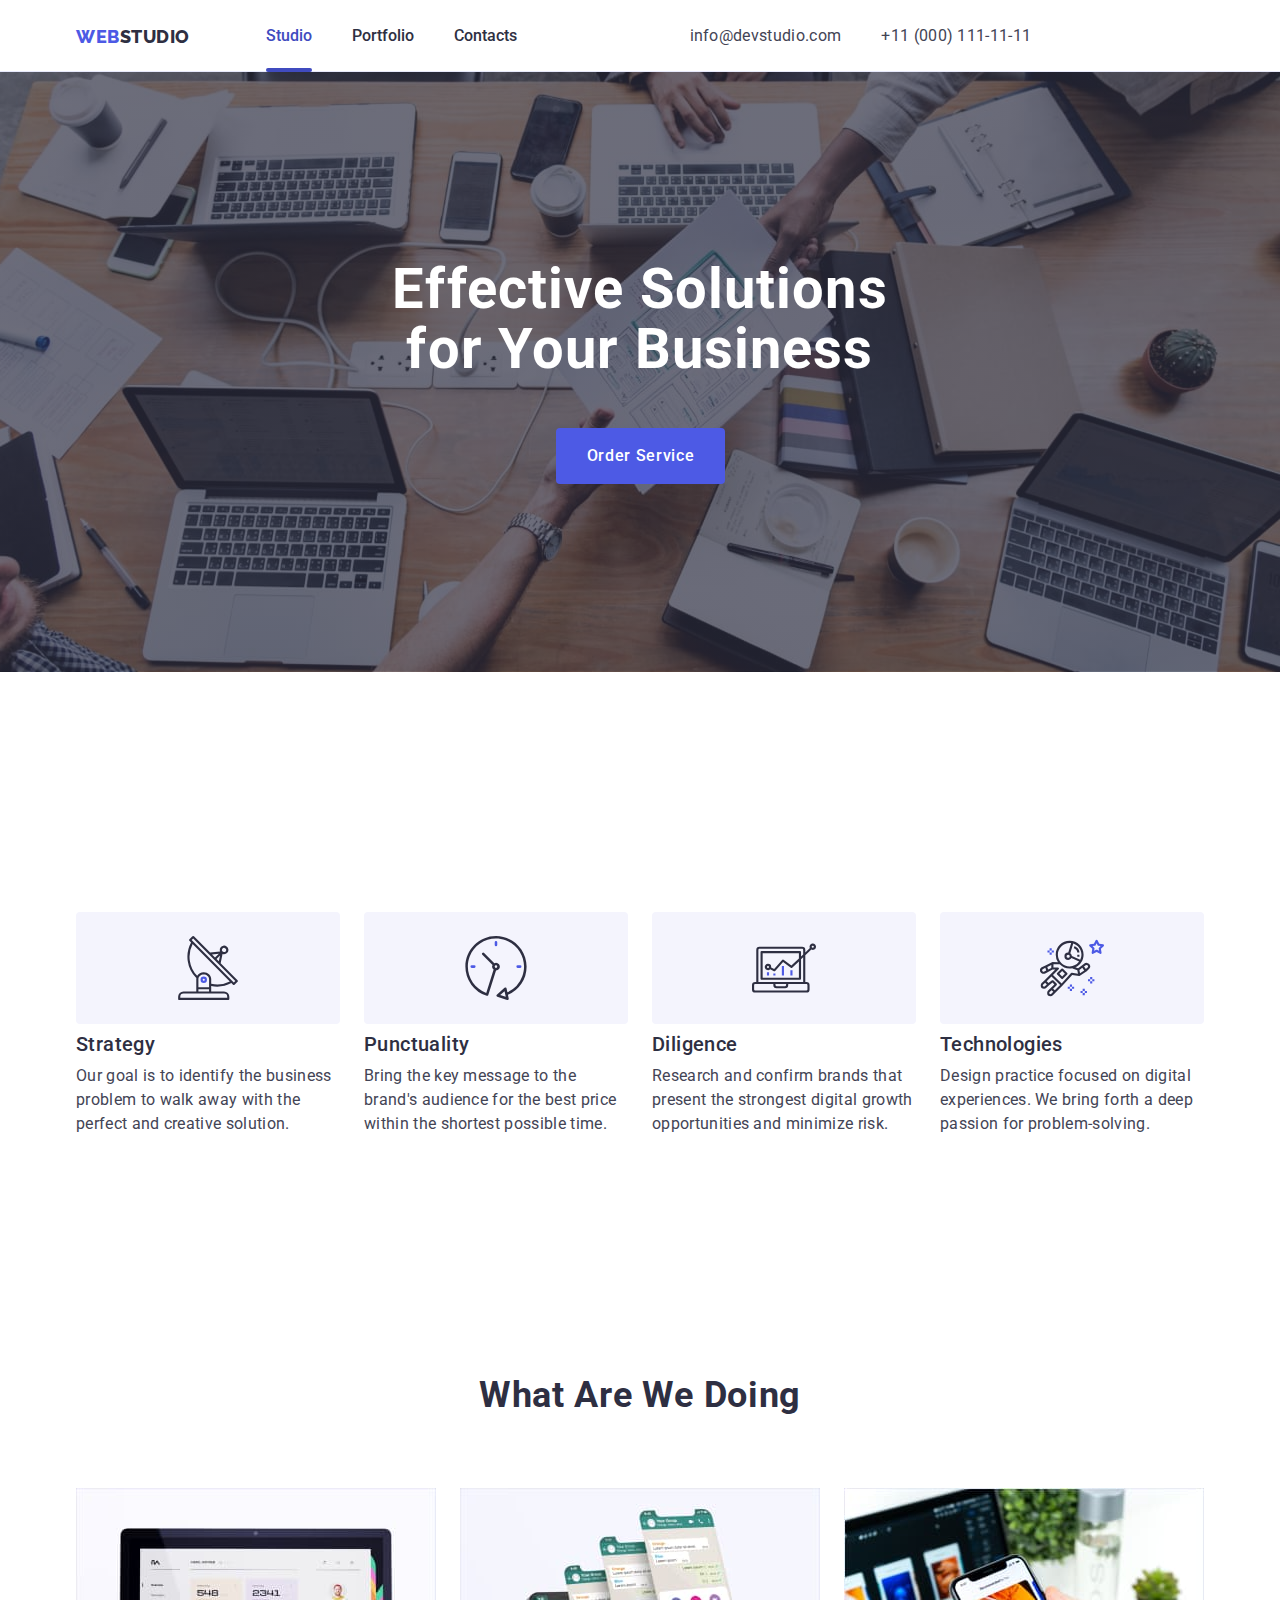
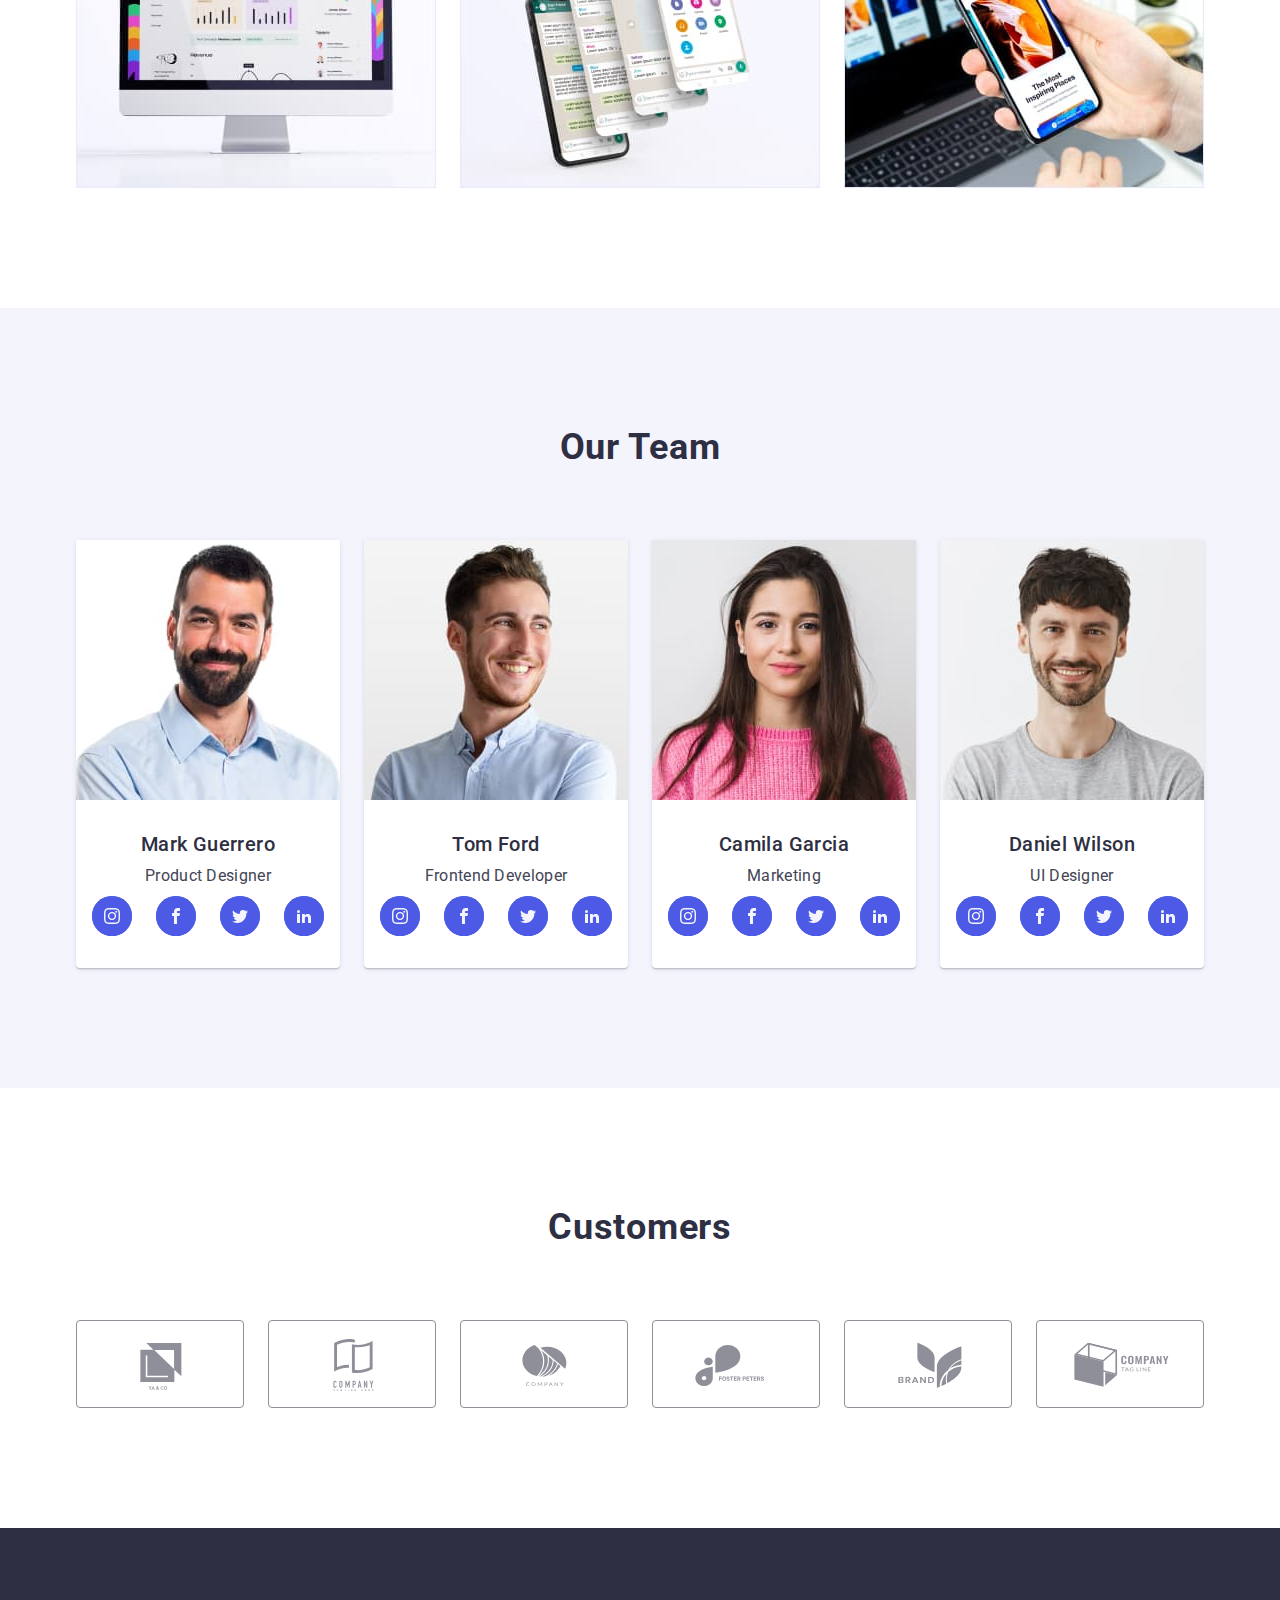
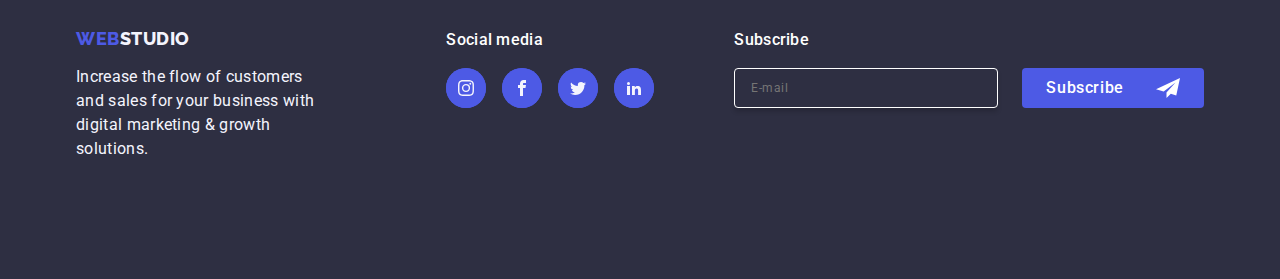
==== index.html @ e543787b "Initial commit" ====
<!DOCTYPE html>
<html lang="en">
<head>
    <meta charset="UTF-8">
    <meta name="viewport" content="width=device-width, initial-scale=1.0">
    <title>Studio</title>
    <link rel="stylesheet" href="https://cdn.jsdelivr.net/npm/modern-normalize@2.0.0/modern-normalize.min.css">
    <link href="./css/styles.css" rel="stylesheet"/>
    <link rel="preconnect" href="https://fonts.googleapis.com">
    <link rel="preconnect" href="https://fonts.gstatic.com" crossorigin>
    <link href="https://fonts.googleapis.com/css2?family=Raleway:wght@800&family=Roboto:wght@400;500;700;900&display=swap"
        rel="stylesheet">

</head>

<body>
    <header class="top-line">
        <div class="top-line-container container">
        <nav class="navigation">
            
            <a href="./index.html" class="logo link">Web<span class="studio">Studio</span></a>

            <ul class="list list-navigation">
                <li>
                    <a href="./index.html" class="list-studio link">Studio</a>
                </li>

                <li>
                    <a href="./portfolio.html" class="link-dark">Portfolio</a>
                </li>

                <li>
                    <a href="" class="link-dark">Contacts</a>
                </li>
            </ul>
        </nav>
        <address class="address">
            <ul class="list address-list">
                <li>
                    <a href="mailto:info@devstudio.com" class="contacts link-dark">info@devstudio.com</a>
                </li>

                <li>
                    <a href="tel:+110001111111" class="contacts link-dark">+11 (000) 111-11-11</a>
                </li>
            </ul>
        </address>
        </div>
    </header>













    <main>
        <section class="first-section">
        <div class="container">
            <h1 class="heading">Effective Solutions
                for Your Business</h1>
                    <button class="order-service"
                    type="button" data-modal-open>Order Service
                    </button>
        </div>
        </section>






        


        <section class="second-section">
            <div class="container">
            <h2 class="visually-hidden">About us</h2>
            <ul class="about-us-list list">
                <li class="about-us-list-item">
                    <div class="about-us-div">
                        <svg class="about-us-svg" width="64" height="64">
                            <use href="./images/icons.svg#icon-antenna"></use>
                        </svg>
                    </div>
                    <h3 class="second-section-headings">Strategy</h3>
                    <p class="list-paragraph"> Our goal is to identify the business
                    problem to walk away with the perfect and creative solution.</p>
                </li>
                <li class="about-us-list-item">
                    <div class="about-us-div">
                        <svg class="about-us-svg" width="64" height="64">
                            <use href="./images/icons.svg#icon-clock"></use>
                        </svg>
                    </div>
                    <h3 class="second-section-headings">Punctuality</h3>
                    <p class="list-paragraph">Bring the key message to the brand's audience for the best price within the shortest possible time.</p>
                </li>
                <li class="about-us-list-item">
                    <div class="about-us-div">
                        <svg class="about-us-svg" width="64" height="64">
                            <use href="./images/icons.svg#icon-diagram"></use>
                        </svg>
                    </div>
                    <h3 class="second-section-headings">Diligence</h3>
                    <p class="list-paragraph">Research and confirm brands that present the strongest digital growth opportunities and minimize risk.
                    </p>
                </li>
                <li class="about-us-list-item">
                    <div class="about-us-div">
                        <svg class="about-us-svg" width="64" height="64">
                            <use href="./images/icons.svg#icon-astronaut"></use>
                        </svg>
                    </div>
                    <h3 class="second-section-headings">Technologies</h3>
                    <p class="list-paragraph">Design practice focused on digital experiences. We bring forth a deep passion for problem-solving.</p>
                </li>
                
            </ul>
            </div>
        </section>
                











        <section class="third-section">
            <div class="container">
            <h2 class="what-are-we-doing">What are we doing</h2>
                <ul class="images-list list">
                    <li class="third-section-images"><img src="./images/img.1.jpg" alt="komputer" width="360" height="300"></li>
                    <li class="third-section-images"><img src="./images/img.2.jpg" alt="telefon" width="360" height="300"></li>
                    <li class="third-section-images"><img src="./images/img.3.jpg" alt="laptop i telefon" width="360" height="300"></li>
                </ul>
            </div>
        </section>

















        <section class="fourth-section">
            <div class="container">
            <h2 class="fourth-section-heading">Our Team</h2>
                <ul class="fourth-section-list list">
                    <li class="fourth-section-list-item">
                        <img src="./images/markguerrero.1.jpg" width="264" height="260" alt="Man with dark hair and beard">
                                <div class="person">
                                <h3 class="fourth-section-headings">Mark Guerrero</h3>
                                <p class="fourth-section-paragraph">Product Designer</p>
                                <ul class="social-media-list list">
                                    <li class="social-media-list-item">
                                        <a class="social-media-link link" href="">
                                            <svg class="social-media-icon" width="16" height="16">
                                                <use href="./images/icons.svg#icon-instagram"></use>
                                            </svg>
                                        </a>
                                    </li>
                                    <li class="social-media-list-item">
                                        <a class="social-media-link link" href="">
                                            <svg class="social-media-icon" width="16" height="16">
                                                <use href="./images/icons.svg#icon-facebook"></use>
                                            </svg>
                                        </a>
                                    </li>
                                    <li class="social-media-list-item">
                                        <a class="social-media-link link" href="">
                                            <svg class="social-media-icon" width="16" height="16">
                                                <use href="./images/icons.svg#icon-twitter"></use>
                                            </svg>
                                        </a>
                                    </li>
                                    <li class="social-media-list-item">
                                        <a class="social-media-link link" href="">
                                            <svg class="social-media-icon" width="16" height="16">
                                                <use href="./images/icons.svg#icon-linkedin2"></use>
                                            </svg>
                                        </a>
                                    </li>
                                </ul>
                                </div>
                    </li>
                    <li class="fourth-section-list-item">
                        <img src="./images/tomford.2.jpg" width="264" height="260" alt="Smiled man with brown hair">
                                <div class="person">
                                <h3 class="fourth-section-headings">Tom Ford</h3>
                                <p class="fourth-section-paragraph">Frontend Developer</p>
                                <ul class="social-media-list list">
                                    <li class="social-media-list-item">
                                        <a class="social-media-link link" href="">
                                            <svg class="social-media-icon" width="16" height="16">
                                                <use href="./images/icons.svg#icon-instagram"></use>
                                            </svg>
                                        </a>
                                    </li>
                                    <li class="social-media-list-item">
                                        <a class="social-media-link link" href="">
                                            <svg class="social-media-icon" width="16" height="16">
                                                <use href="./images/icons.svg#icon-facebook"></use>
                                            </svg>
                                        </a>
                                    </li>
                                    <li class="social-media-list-item">
                                        <a class="social-media-link link" href="">
                                            <svg class="social-media-icon" width="16" height="16">
                                                <use href="./images/icons.svg#icon-twitter"></use>
                                            </svg>
                                        </a>
                                    </li>
                                    <li class="social-media-list-item">
                                        <a class="social-media-link link" href="">
                                            <svg class="social-media-icon" width="16" height="16">
                                                <use href="./images/icons.svg#icon-linkedin2"></use>
                                            </svg>
                                        </a>
                                    </li>
                                </ul>
                            </div>
                    </li>
                        
                    <li class="fourth-section-list-item">
                        <img src="./images/camilagarcia.3.jpg" width="264" height="260" alt="Woman with long dark hair">
                                <div class="person">
                                <h3 class="fourth-section-headings">Camila Garcia</h3>
                                <p class="fourth-section-paragraph">Marketing</p>
                                <ul class="social-media-list list">
                                    <li class="social-media-list-item">
                                        <a class="social-media-link link" href="">
                                            <svg class="social-media-icon" width="16" height="16">
                                                <use href="./images/icons.svg#icon-instagram"></use>
                                            </svg>
                                        </a>
                                    </li>
                                    <li class="social-media-list-item">
                                        <a class="social-media-link link" href="">
                                            <svg class="social-media-icon" width="16" height="16">
                                                <use href="./images/icons.svg#icon-facebook"></use>
                                            </svg>
                                        </a>
                                    </li>
                                    <li class="social-media-list-item">
                                        <a class="social-media-link link" href="">
                                            <svg class="social-media-icon" width="16" height="16">
                                                <use href="./images/icons.svg#icon-twitter"></use>
                                            </svg>
                                        </a>
                                    </li>
                                    <li class="social-media-list-item">
                                        <a class="social-media-link link" href="">
                                            <svg class="social-media-icon" width="16" height="16">
                                                <use href="./images/icons.svg#icon-linkedin2"></use>
                                            </svg>
                                        </a>
                                    </li>
                                </ul>
                            </div>
                    </li>
                        
                    <li class="fourth-section-list-item">
                        <img src="./images/danielwilson.4.jpg" width="264" height="260" alt="Man with brown hair and beard">
                                <div class="person">
                                <h3 class="fourth-section-headings">Daniel Wilson</h3>
                                <p class="fourth-section-paragraph">UI Designer</p>
                                <ul class="social-media-list list">
                                    <li class="social-media-list-item">
                                        <a class="social-media-link link" href="">
                                            <svg class="social-media-icon" width="16" height="16">
                                                <use href="./images/icons.svg#icon-instagram"></use>
                                            </svg>
                                        </a>
                                    </li>
                                    <li class="social-media-list-item">
                                        <a class="social-media-link link" href="">
                                            <svg class="social-media-icon" width="16" height="16">
                                                <use href="./images/icons.svg#icon-facebook"></use>
                                            </svg>
                                        </a>
                                    </li>
                                    <li class="social-media-list-item">
                                        <a class="social-media-link link" href="">
                                            <svg class="social-media-icon" width="16" height="16">
                                                <use href="./images/icons.svg#icon-twitter"></use>
                                            </svg>
                                        </a>
                                    </li>
                                    <li class="social-media-list-item">
                                        <a class="social-media-link link" href="">
                                            <svg class="social-media-icon" width="16" height="16">
                                                <use href="./images/icons.svg#icon-linkedin2"></use>
                                            </svg>
                                        </a>
                                    </li>
                                </ul>
                                </div>
                    </li>
                </ul>
                </div>
        </section>







        <section class="fifth-section">
            <div class="container">
                <h2 class="fifth-section-heading">Customers</h2>
                <ul class="list fifth-section-list">
                    <li class="fifth-section-list-item">
                        <a class="fifth-section-link" href="">
                            <svg class="customer" width="104" height="56">
                                <use href="./images/icons.svg#icon-Logo-1"></use>
                            </svg>
                        </a>
                    </li>
                    <li class="fifth-section-list-item">
                        <a class="fifth-section-link" href="">
                            <svg class="customer" width="104" height="56">
                                <use href="./images/icons.svg#icon-Logo-2"></use>
                            </svg>
                        </a>
                    </li><li class="fifth-section-list-item">
                        <a class="fifth-section-link" href="">
                            <svg class="customer" width="104" height="56">
                                <use href="./images/icons.svg#icon-Logo-3"></use>
                            </svg>
                        </a>
                    </li><li class="fifth-section-list-item">
                        <a class="fifth-section-link" href="">
                            <svg class="customer" width="104" height="56">
                                <use href="./images/icons.svg#icon-Logo-6"></use>
                            </svg>
                        </a>
                    </li><li class="fifth-section-list-item">
                        <a class="fifth-section-link" href="">
                            <svg class="customer" width="104" height="56">
                                <use href="./images/icons.svg#icon-Logo-5"></use>
                            </svg>
                        </a>
                    </li><li class="fifth-section-list-item">
                        <a class="fifth-section-link" href="">
                            <svg class="customer" width="104" height="56">
                                <use href="./images/icons.svg#icon-Logo-61"></use>
                            </svg>
                        </a>
                    </li>
                </ul>
            </div>
        </section>
    </main>




















    <footer class="footer">
        <div class="footer-container container">

            <div class="first-part-footer">
                <a href="./index.html" class="footer-logo logo link">Web<span class="studio">Studio</span></a>
                <p class="first-part-footer-paragraph">Increase the flow of customers and sales for your business with digital marketing & growth solutions.</p> <br/>
            </div>

            <div class="second-part-footer">
                <p class="second-part-footer-paragraph">Social media</p>
                <ul class="list footer-social-media-list">
                    <li class="footer-social-media-list-item">
                        <a class="footer-social-media" href="">
                            <svg class="social-media-icon" width="24" height="24">
                                <use href="./images/icons.svg#icon-instagram"></use>
                            </svg>
                        </a>
                    </li>
                    <li class="footer-social-media-list-item">
                        <a class="footer-social-media" href="">
                            <svg class="social-media-icon" width="24" height="24">
                                <use href="./images/icons.svg#icon-facebook"></use>
                            </svg>
                        </a>
                    </li>
                    <li class="footer-social-media-list-item">
                        <a class="footer-social-media" href="">
                            <svg class="social-media-icon" width="24" height="24">
                                <use href="./images/icons.svg#icon-twitter"></use>
                            </svg>
                        </a>
                    </li>
                    <li class="footer-social-media-list-item">
                        <a class="footer-social-media" href="">
                            <svg class="social-media-icon" width="24" height="24">
                                <use href="./images/icons.svg#icon-linkedin2"></use>
                            </svg>
                        </a>
                    </li>
                </ul>
            </div>



            <div class="form-container">
                <p class="subscribe-paragraph">Subscribe</p>
                <form class="newsletter-form">
                    <label for="newsletter" class="newsletter-label">
                        <input type="email" name="newsletter" placeholder="E-mail" id="newsletter" class="newsletter-input" required>
                    </label>
                    <button type="submit" class="newsletter-button">
                        Subscribe
                        <svg class="newsletter-svg" width="24" height="24">
                            <use href="./images/icons.svg#icon-fly">
                            </use>
                        </svg>
                    </button>
                </form>
            </div>
                

        </div>
    </footer>

    <div class="backdrop is-hidden" data-modal>
        <div class="modal">
            <button class="close-btn" type="button" data-modal-close>
                <svg class="close-svg" width="8" height="8">
                    <use href="./images/icons.svg#icon-close-black-18dp-2-1-2"></use>
                </svg>
            </button>

                <p class="modal-heading">Leave your contacts and we will call you back</p>
                <form class="modal-form">
                    <div class="form">
                        <label class="label" for="user-name">
                        Name
                        </label>
                            <div class="input-container">
                                <input type="text" id="user-name" name="user-name" class="modal-input" required>
                                <svg width="18" height="24" class="modal-svg">
                                    <use href="./images/icons.svg#icon-person"></use>
                                </svg>
                            
                            </div>
                    
                    </div>
                    <div class="form">
                        <label class="label" for="phone">
                        Phone
                        </label>
                            <div class="input-container">
                                <input type="tel" name="phone" class="modal-input" id="phone" required>
                                <svg width="18" height="24" class="modal-svg">
                                    <use href="./images/icons.svg#icon-phone"></use>
                                </svg>
                                
                            </div>
                        
                    </div>
                    <div class="form">
                        <label class="label" for="email"> 
                            Email
                        </label>
                            <div class="input-container">
                                <input type="email" name="email" class="modal-input" id="email" required>
                                <svg width="18" height="24" class="modal-svg">
                                    <use href="./images/icons.svg#icon-email"></use>
                                </svg>
                                
                            </div>
                        
                </div>
                <div class="form-text-area">
                        <label class="label" for="user-comment">
                        Comment
                        </label>
                            <textarea class="textarea" name="user-comment" id="user-comment" placeholder="Text input" required></textarea>
                    
                </div>

                <div class="privacy-policy">
                    <input class="box-policy visually-hidden" type="checkbox" name="user-privacy" id="user-privacy" value="true" required>
                    <label class="privacy-label" for="user-privacy">
                            
                            <span class="box-svg">
                            <svg width="10" height="8" class="box_svg">
                                <use href="./images/icons.svg#icon-vector-23"></use>
                            </svg>
                            </span>
                            I accept the terms and conditions of the
                            <a href="" class="privacy-link">Privacy Policy</a>
                            </label>
                    </div>
                        <button type="submit" class="modal-button">Send</button>

                </form>
            </div>
        </div>


        <script src="./js/modal.js"></script>
    </body>

</html>
---- css/styles.css ----
* {
    box-sizing: border-box;
    margin: 0;
    padding: 0;
}
:root {
    --IRIS: #4D5AE5;
    --OCEAN: #404BBF;
    --NAVY-BLUE: #2E2F42;
    --GREEN: #31D0AA;
    --SLATE: #434455;
    --LIGHT-SLATE: #8E8F99;
    --CORNFLOWER: #E7E9FC;
    --CLOUD: #F4F4FD;
    --NAVY-BLUE-MODAL: #2E2F4266;
    --GREY: #2E2F42;
    --WHITE: #FFFFFF;
    --DAIRY: #FCFCFC;
}
body {
    font-family: "Roboto", sans-serif;
    font-weight: 500;
    background-color: var(--WHITE);
    color: var(--SLATE);
}
img {
    display: block;
}
.list {
    list-style: none;
}










.top-line {
    border-bottom: 1px solid var(--CORNFLOWER);
    height: 72px;
    box-shadow: 0px 1px 6px 0px rgba(46, 47, 66, 0.08), 0px 1px 1px 0px rgba(46, 47, 66, 0.16), 0px 2px 1px 0px rgba(46, 47, 66, 0.08);
}
.top-line-container {
    display: flex;
}
.container {
    width: 1158px;
    margin: 0 auto;
    padding: 0 15px;
}
.navigation {
    display: inline-flex;
    align-items: center;
}

.list-navigation {
    display: flex;
    gap: 40px;
    margin-top: 24px;

}
.logo {
    font-family: "Raleway", sans-serif;
    font-size: 18px;
    font-weight: 800;
    line-height: 1.17;
    letter-spacing: 0.54px;
    text-decoration: none;
    color: var(--IRIS);
    text-transform: uppercase;
    margin-right: 76px;
    margin-top: 25.5px;
}
.address {
    display: flex;
    margin: 0 auto;

}
.link {
    text-decoration: none;
}
.link-dark {
    text-decoration: none;
    color: var(--NAVY-BLUE);
}
.studio {
    color: var(--NAVY-BLUE)
}






.list-navigation a {
    padding: 26px 0;
}
.list-studio {
    position: relative;
    color: var(--OCEAN);  
    transition: color 250ms cubic-bezier(0.4, 0, 0.2, 1);
} 

.list-studio::after {
    position: absolute; 
    content: '';     
    width: 100%;     
    border-radius: 2px;     
    height: 4px;     
    bottom: -1px;     
    left: 0;     
    background-color: var(--OCEAN);
}
.list .link:hover {
    color: var(--OCEAN);
}
.list .link:focus {
    color: var(--OCEAN);
}








.address-list {
    display: flex;
    gap: 40px; 
}
.contacts {
    color: var(--SLATE);
    transition: color 250ms cubic-bezier(0.4, 0, 0.2, 1);
}

.list {
    font-style: normal;
    color: var(--SLATE);
    list-style: none;
}
.address {
    font-style: normal;
    font-weight: 400;
    line-height: 1.5;
    letter-spacing: 0.32px;
    list-style: none;
    margin-top: 24px;
}










.first-section {
    max-width: 1440px;
    margin: 0 auto;
    padding-top: 188px;
    padding-bottom: 188px;
    background-image: linear-gradient( rgba(46, 47, 66, 0.70), rgba(46, 47, 66, 0.70)),  url('../images/hero-image.jpg');
    background-repeat: no-repeat;
    background-size: cover;
    background-position: center;
    align-items: center;
    justify-content: center;
    margin-bottom: 120px;
}
.first-section h1 {
    text-align: center;
    font-family: Roboto;
    font-size: 56px;
    font-style: normal;
    font-weight: 700;
    line-height: 1.07;
    letter-spacing: 1.12px;
    color: var(--WHITE);
    max-width: 496px;
    margin-left: 316px;
}


























.order-service {
    display: block;
    line-height: 1.5;
    letter-spacing: 0.04em;
    background-color: var(--IRIS);
    color: var(--WHITE);
    cursor: pointer;
    font-family: "Roboto", sans-serif;
    font-weight: 500;
    font-size: 16px;
    min-width: 169px;
    height: 56px;
    border: none;
    border-radius: 4px;
    margin-left: 480px;
    margin-top: 48px;
    transition: background-color 250ms cubic-bezier(0.4, 0, 0.2, 1);
}
.order-service:hover {
    background-color: var(--OCEAN);
}
.order-service:focus {
    background-color: var(--OCEAN);
}
.backdrop {
    position: fixed;
    left: 0;
    top: 0;
    width: 100%;
    height: 100%;
    background-color: var(--NAVY-BLUE-MODAL);
    transition: opacity 250ms cubic-bezier(0.4, 0, 0.2, 1), visibility 250ms cubic-bezier(0.4, 0, 0.2, 1);
}
.modal {
    position: absolute;
    top: 50%;
    left: 50%;
    transform: translate(-50%, -50%) scale(1);
    width: 408px;
    min-height: 584px;
    background-color: var(--DAIRY);
    box-shadow: 0px 2px 1px 0px rgba(0, 0, 0, 0.20), 0px 1px 3px 0px rgba(0, 0, 0, 0.12), 0px 1px 1px 0px rgba(0, 0, 0, 0.14);
    border-radius: 4px;
    transition: transform 250ms cubic-bezier(0.4, 0, 0.2, 1);
    padding: 72px 24px 24px 24px;
    
}
.close-btn {
    position: absolute;
    top: 8px;
    right: 8px;
    width: 30px;
    height: 30px;
    background-color: var(--CORNFLOWER);
    border: 1px solid rgba(0, 0, 0, 0.1);
    border-radius: 50%;
    cursor: pointer;
    top: 24px;
    right: 24px;
    width: 24px;
    height: 24px;
    display: flex;
    justify-content: center;
    align-items: center;
    transition: background-color 250ms cubic-bezier(0.4, 0, 0.2, 1), border 250ms cubic-bezier(0.4, 0, 0.2, 1); 
}
.close-svg {
    transition: fill 250ms cubic-bezier(0.4, 0, 0.2, 1);
}
.close-btn:hover {
    fill: var(--WHITE);
    background-color: var(--OCEAN);
    border: none;
}
.close-btn:focus {
    fill: var(--WHITE);
    background-color: var(--OCEAN);
    border: none;
}
.is-hidden {
    opacity: 0;
    visibility: hidden;
    pointer-events: none;
}
.form {
    display: block;
    margin-bottom: 8px;
    position: relative; 
}
.label {
    color: var(--LIGHT-SLATE);
    font-family: ("Roboto", sans-serif);
    font-size: 12px;
    font-style: normal;
    font-weight: 400;
    line-height: 1.17;
    letter-spacing: 0.48px;
    display: block;
    margin-bottom: 4px;
}
.modal-heading { 
    color: var(--NAVY-BLUE);
    text-align: center;
    font-family: ("Roboto", sans-serif);
    font-size: 16px;
    font-style: normal;
    font-weight: 500;
    line-height: 1.5;
    letter-spacing: 0.32px;
    margin-bottom: 16px;
}
.modal-input {
    border: none;
    background-color: transparent;
    width: 100%;
    height: 40px;
    border-radius: 4px;
    border: 1px solid var(--NAVY-BLUE-MODAL);
    padding-left: 38px;
    outline: transparent;
    transition: border-color 250ms cubic-bezier(0.4, 0, 0.2, 1); 
}
.modal-input:focus {
    border-color: var(--IRIS);
}
.modal-input:focus + .modal-svg {
    fill: var(--IRIS);
}
.input-container {
    position: relative;
}
.textarea {
    border-radius: 4px;
    border: 1px solid var(--NAVY-BLUE-modal, rgba(46, 47, 66, 0.40));
    width: 360px;
    height: 120px;
    resize: none;
    padding-left: 16px;
    padding-top: 8px;
    font-size: 12px;
    font-style: normal;
    font-weight: 400;
    line-height: 1.17;
    letter-spacing: 0.48px;
    color: var(--NAVY-BLUE-MODAL);
    background-color: transparent;
    padding: 8px 16px;
    transition: border-color 250ms cubic-bezier(0.4, 0, 0.2, 1);
    outline: transparent;
}
.textarea:focus {
    border-color: var(--IRIS);
}
.button-container {
    display: flex;
    justify-content: center;
    align-items: center;
}
.modal-button {
    border-radius: 4px;
    background: var(--IRIS);
    box-shadow: 0px 4px 4px 0px rgba(0, 0, 0, 0.15);
    color: var(--WHITE);
    text-align: center;
    font-family: ("Roboto", sans-serif);
    font-size: 16px;
    font-style: normal;
    font-weight: 500;
    line-height: 1.5;
    letter-spacing: 0.64px;
    width: 169px;
    height: 56px;
    border: none;
    margin: 24px;
}
.modal-svg {
    position: absolute;
    left: 16px;
    top: 50%;
    transform: translateY(-50%);
    transition: fill 250ms cubic-bezier(0.4, 0, 0.2, 1);
}
.privacy-policy {
    display: inline;
    font-family: ("Roboto", sans-serif);
    margin-bottom: 24px;
}
.form-text-area {
    margin-bottom: 16px;
}
.privacy-label {
    color: var(--LIGHT-SLATE);
    font-family: ("Roboto", sans-serif);
    font-size: 12px;
    font-style: normal;
    font-weight: 400;
    line-height: 1.17;
    letter-spacing: 0.48px;
    display: block;
}
.privacy-link {
    color: var(--IRIS);
    font-family: ("Roboto", sans-serif);
    font-size: 12px;
    font-style: normal;
    font-weight: 400;
    line-height: 1.16;
    letter-spacing: 0.48px;
    text-decoration: underline;
}
.box-svg {
    width: 16px;
    height: 16px;
    border: 1px solid rgba(46, 47, 66, 0.4);
    border-radius: 2px;
    transition: background-color 250ms cubic-bezier(0.4, 0, 0.2, 1), border 250ms cubic-bezier(0.4, 0, 0.2, 1), fill 250ms cubic-bezier(0.4, 0, 0.2, 1);
    display: inline-flex;
    align-items: center;
    justify-content: center;
    fill: transparent;
    margin-right: 8px;
    padding: 0;
}
.box-policy:checked + .privacy-label .box-svg {
    border: none;
    background-color: var(--OCEAN);
    fill: var(--CLOUD);
}
.box_svg {
    padding: 0;
    margin: 0;
}
.modal-button {
    display: block;
    min-width: 169px;
    height: 56px;
    font-family: "Roboto", sans-serif;
    font-size: 16px;
    font-weight: 500;
    line-height: 1.5;
    letter-spacing: 0.04em;
    color: var(--WHITE);
    cursor: pointer;
    background-color: var(--IRIS);
    border: none;
    border-radius: 4px;
    transition: background-color 250ms cubic-bezier(0.4, 0, 0.2, 1);
    margin: 24px 96px;
}

















.second-section {
    padding: 120px 0;
}
.about-us-list {
    display: flex;
    gap: 24px;
}
.about-us-list-item {
    display: flex;
    flex-wrap: wrap;
    flex-basis: calc((100% - 72px) / 4);
}
.about-us-div {
    background-color: var(--CLOUD);
    border-radius: 4px;
    width: 264px;
    height: 112px;
    display: flex;
    justify-content: center;
    align-items: center;
    margin-bottom: 8px;
}
.second-section .second-section-headings {
    font-size: 20px;
    line-height: 1.2;
    letter-spacing: 0.4px;
    font-weight: 500;
    color: var(--NAVY-BLUE);
    margin-bottom: 8px;
}
.about-us-list-item > .list-paragraph {
    color: var(--SLATE);
    font-weight: 400;
    line-height: 1.5;
    letter-spacing: 0.32px;
}
.visually-hidden {
    position: absolute;
    width: 1px;
    height: 1px;
    margin: -1px;
    border: 0;
    padding: 0;
    white-space: nowrap;
    clip-path: inset(100%);
    clip: rect(0 0 0 0);
    overflow: hidden;
}










.third-section-headings {
    font-weight: 500;
    font-size: 20px;
    line-height: 1.2;
    letter-spacing: 0.02em;
    color: var(--NAVY-BLUE);
}
.third-section {
    padding-bottom: 120px;
    padding-top: 120px;
}
.images-list {
    display: flex;
    gap: 24px;
}
.third-section-images {
    flex-basis: calc((100%-48px)/3);
}
.what-are-we-doing {
    text-align: center;
    font-size: 36px;
    line-height: 1.11;
    letter-spacing: 0.72px;
    text-transform: capitalize;
    color: var(--NAVY-BLUE);
    margin-bottom: 72px;
}









.fourth-section {
    background-color: var(--CLOUD);
    padding: 120px 0;
}
.fourth-section-list {
    display: flex;
    justify-content: center;
    align-items: center;
    gap: 24px;
}
.social-media-list {
    display: flex;
    justify-content: center;
    gap: 24px;
}
.social-media-list-item {
    width: 40px;
    height: 40px;
    border-radius: 50%;
    background-color: var(--IRIS);
    gap: 24px;
}
.fourth-section-heading {
    color: var(--NAVY-BLUE);
    font-family: Roboto;
    font-size: 36px;
    font-style: normal;
    font-weight: 700;
    line-height: 1.11;
    letter-spacing: 0.72px;
    text-transform: capitalize;
    margin-bottom: 72px;
    text-align: center;
}
.fourth-section-headings {
    color: var(--NAVY-BLUE);
    text-align: center;
    font-family: Roboto;
    font-size: 20px;
    font-style: normal;
    font-weight: 500;
    line-height: 1.2;
    letter-spacing: 0.4px;
    margin-bottom: 8px;
}
.fourth-section-paragraph {
    color: var(--SLATE);
    font-family: Roboto;
    font-size: 16px;
    font-style: normal;
    font-weight: 400;
    line-height: 1.5;
    letter-spacing: 0.32px;
    text-align: center;
    gap: 24px;
    margin-bottom: 8px;
}
.fourth-section-list-item {
    flex-basis: calc((100% - 72px) / 4);
    background: var(--WHITE);
    border-radius: 0px 0px 4px 4px;
    box-shadow: 0px 2px 1px 0px rgba(46, 47, 66, 0.08), 0px 1px 1px 0px rgba(46, 47, 66, 0.16), 0px 1px 6px 0px rgba(46, 47, 66, 0.08);
}
.social-media-link {
    width: 100%;
    height: 100%;
    background-color: #4D5AE5;
    border-radius: 50%;
    display: flex;
    align-items: center;
    justify-content: center;
    transition: background-color 250ms cubic-bezier(0.4, 0, 0.2, 1);;
}
.social-media-link:hover,
.social-media-link:focus {
    background-color: var(--OCEAN);
}
.person {
    padding: 32px 0;
}
.social-media-icon {
    width: 100%;
    height: 100%;
    fill: var(--CLOUD);
    padding: 12px;
    cursor: pointer;
}














.fifth-section {
    padding: 120px 0;
}
.fifth-section-heading {
    color: var(--NAVY-BLUE);
    text-align: center;
    font-family: Roboto;
    font-size: 36px;
    font-style: normal;
    font-weight: 700;
    line-height: 1.11;
    letter-spacing: 0.72px;
    text-transform: capitalize;
    margin-bottom: 72px;
}
.fifth-section-list {
    display: flex;
    justify-content: center;
    align-items: center;
    gap: 24px;
    height: 88px;
}
.fifth-section-list-item {
    width: calc((100% - 120px) / 6);
    width: 100%;
    height: 100%;
    display: flex;
    justify-content: center;
    align-items: center;
    cursor: pointer;

}
.fifth-section-link {
    width: 100%;
    height: 100%;
    display: flex;
    justify-content: center;
    align-items: center;
    border: 1px solid var(--LIGHT-SLATE);
    border-radius: 4px;
    color: var(--LIGHT-SLATE);
    transition: border-color 250ms cubic-bezier(0.4, 0, 0.2, 1), color 250ms cubic-bezier(0.4, 0, 0.2, 1);
}
.fifth-section-link:hover,
.fifth-section-link:focus {
    color: var(--OCEAN);
    border-color: var(--OCEAN);
}
.customer {
    fill: currentColor;
}
.fifth-section-list-item:hover,
.fifth-section-list-item:focus {
    color: var(--OCEAN);
    border-color: var(--OCEAN);
}












.footer-container {
    display: flex;
    flex-direction: row;
    align-items: baseline;
}
.footer {
    background-color: var(--NAVY-BLUE);
    color: var(--CLOUD);
    padding: 100px 0;
    
}
.first-part-footer {
    align-items: center;
    padding: 0;
    margin-right: 120px;
}
.footer-logo {
    color: var(--IRIS);
    font-family: "Raleway", sans-serif;
    font-size: 18px;
    font-style: normal;
    font-weight: 800;
    line-height: 1.17;
    letter-spacing: 0.54px;
    text-transform: uppercase;
    margin-bottom: 17.5px;
    display: inline-block;
    margin-bottom: 16px;
    margin-top: 0;
}
.first-part-footer-paragraph {
    font-weight: 400;
    line-height: 1.5;
    letter-spacing: 0.32px;
    max-width: 264px;
}
.footer .studio {
    color: var(--CLOUD);
}

.second-part-footer {
    align-items: center;
}
.second-part-footer-paragraph {
    color: var(--WHITE);
    font-family: Roboto;
    font-size: 16px;
    font-style: normal;
    font-weight: 500;
    line-height: 1.5;
    letter-spacing: 0.32px;
    margin-bottom: 16px;
}

.footer-social-media {
    width: 100%;
    height: 100%;
    display: flex;
    justify-content: center;
    align-items: center;
    border-radius: 50%;
    background-color: var(--IRIS);
    transition: background-color 250ms cubic-bezier(0.4, 0, 0.2, 1);
}
.footer-social-media:hover,
.footer-social-media:focus {
    background-color: var(--GREEN);
}
.footer-social-media-list {
    display: flex;
    justify-content: center;
    gap: 16px;
}
.footer-social-media-list-item {
    width: 40px;
    height: 40px;
    border-radius: 50%;
    background-color: var(--IRIS);
    gap: 24px;
    }
.footer-social-media-list-item:hover,
.footer-social-media-list-item:focus {
    background-color: var(--GREEN);
}
.social-media-icon {
    width: 100%;
    height: 100%;
    fill: var(--CLOUD);
    padding: 12px;
}
.subscribe-paragraph {
    color: var(--WHITE);
    font-family: Roboto;
    font-size: 16px;
    font-style: normal;
    font-weight: 500;
    line-height: 1.5;
    letter-spacing: 0.32px;
    margin-bottom: 16px;
}
.form-container {
    margin-left: 80px;
}
.newsletter-label {
    gap: 24px;
}
.newsletter-input {
    border-radius: 4px;
    border: 1px solid var(--WHITE);
    box-shadow: 0px 4px 4px 0px rgba(0, 0, 0, 0.15);
    background-color: transparent;
    color: var(--WHITE);
    font-family: Roboto;
    font-size: 12px;
    font-style: normal;
    font-weight: 400;
    line-height: 1.5;
    letter-spacing: 0.48px;
    padding-left: 16px;
    width: 264px;
    height: 40px;
    gap: 24px;

}
.newsletter-form {
    display: flex;
    gap: 24px;
}
.newsletter-button {
    display: inline-flex;
    padding: 8px 24px;
    justify-content: center;
    align-items: center;
    gap: 16px;
    border-radius: 4px;
    background: var(--IRIS);
    border: none;
    color: var(--WHITE, #FFF);
    text-align: center;
    font-family: "Roboto", sans-serif;
    font-size: 16px;
    font-style: normal;
    font-weight: 500;
    line-height: 1.5;
    letter-spacing: 0.64px;
    min-width: 165px;
    height: 40px;
    cursor: pointer; 
}
.newsletter-svg {
    margin-left: 16px;
}


















































.list-portfolio {
    position: relative;
    color: var(--OCEAN);
    transition: color 250ms cubic-bezier(0.4, 0, 0.2, 1);
}
.list-portfolio::after {
    position: absolute; 
    content: '';     
    width: 100%;     
    border-radius: 2px;     
    height: 4px;     
    bottom: -1px;     
    left: 0;     
    background-color: var(--OCEAN);
}


.portfolio-section {
    padding-top: 96px;
    padding-bottom: 120px;
}
.portfolio-menu {
    display: flex;
    justify-content: center;
    gap: 24px;
    margin-bottom: 72px;
}
.portfolio-buttons {
    font-family: "Roboto", sans-serif;
    font-size: 16px;
    font-style: normal;
    font-weight: 500;
    line-height: 1.5;
    letter-spacing: 0.64px;
    text-align: center;
    color: var(--IRIS);
    background-color: var(--CLOUD);
    cursor: pointer;
    padding: 12px 24px;
    border-radius: 4px;
    border: 1px solid var(--CORNFLOWER, #E7E9FC);
    transition: color 250ms cubic-bezier(0.4, 0, 0.2, 1), background-color 250ms cubic-bezier(0.4, 0, 0.2, 1), border-color 250ms cubic-bezier(0.4, 0, 0.2, 1), box-shadow 250ms cubic-bezier(0.4, 0, 0.2, 1);
}
.portfolio-buttons:hover {
    color: var(--WHITE);
    background-color: var(--OCEAN);
    box-shadow: 0px 2px 2px 0px rgba(0, 0, 0, 0.12), 0px 2px 1px 0px rgba(0, 0, 0, 0.08), 0px 3px 1px 0px rgba(0, 0, 0, 0.10);
    border: 1px solid transparent
}
.portfolio-buttons:focus {
    color: var(--WHITE);
    background-color: var(--OCEAN);
    box-shadow: 0px 2px 2px 0px rgba(0, 0, 0, 0.12), 0px 2px 1px 0px rgba(0, 0, 0, 0.08), 0px 3px 1px 0px rgba(0, 0, 0, 0.10);
    border: 1px solid transparent
}


.portfolio-list {
    display: flex;
    gap: 24px;
    row-gap: 48px;
    flex-wrap: wrap;
    column-gap: 24px;
}
.portfolio-project {
    display: block;
    transition: box-shadow 250ms cubic-bezier(0.4, 0, 0.2, 1);
}
.portfolio-project:focus .image-paragraph{
    box-shadow: 0px 1px 6px rgba(46, 47, 66, 0.08), 0px 1px 1px rgba(46, 47, 66, 0.16), 0px 2px 1px rgba(46, 47, 66, 0.08);
    transform: translateY(0);

}
.portfolio-project:hover .image-paragraph {
    box-shadow: 0px 1px 6px rgba(46, 47, 66, 0.08), 0px 1px 1px rgba(46, 47, 66, 0.16), 0px 2px 1px rgba(46, 47, 66, 0.08);
    transform: translateY(0);
    
}
.portfolio-links {
    padding: 32px 16px;
    border: 1px solid var(--CORNFLOWER);
    border-top: none
}
.list-of-links {
    flex-basis: calc((100% - 48px) / 3);
}
.list-of-links:focus,
.list-of-links:hover {
    box-shadow: 0px 2px 1px 0px rgba(46, 47, 66, 0.08), 0px 1px 1px 0px rgba(46, 47, 66, 0.16), 0px 1px 6px 0px rgba(46, 47, 66, 0.08);
}
.portfolio-headings {
    color: var(--NAVY-BLUE);
    font-size: 20px;
    font-style: normal;
    font-weight: 500;
    line-height: 1.2;
    letter-spacing: 0.4px;
    margin-bottom: 8px;
}
.portfolio-paragraphs {
    font-family: Roboto;
    font-size: 16px;
    font-style: normal;
    font-weight: 400;
    line-height: 1.5;
    letter-spacing: 0.32px;
    color: var(--SLATE);
}
.portfolio-image {
    position: relative;
    overflow: hidden;
}
.image-paragraph {
    position: absolute;
    color: var(--CLOUD);
    font-family: Roboto;
    font-size: 16px;
    font-style: normal;
    font-weight: 400;
    line-height: 1.5;
    letter-spacing: 0.32px;
    padding: 40px 32px;
    top: 0;
    background-color: var(--IRIS);
    height: 100%;
    width: 100%;
    transform: translateY(100%);
    transition: transform 250ms cubic-bezier(0.4, 0, 0.2, 1);
}
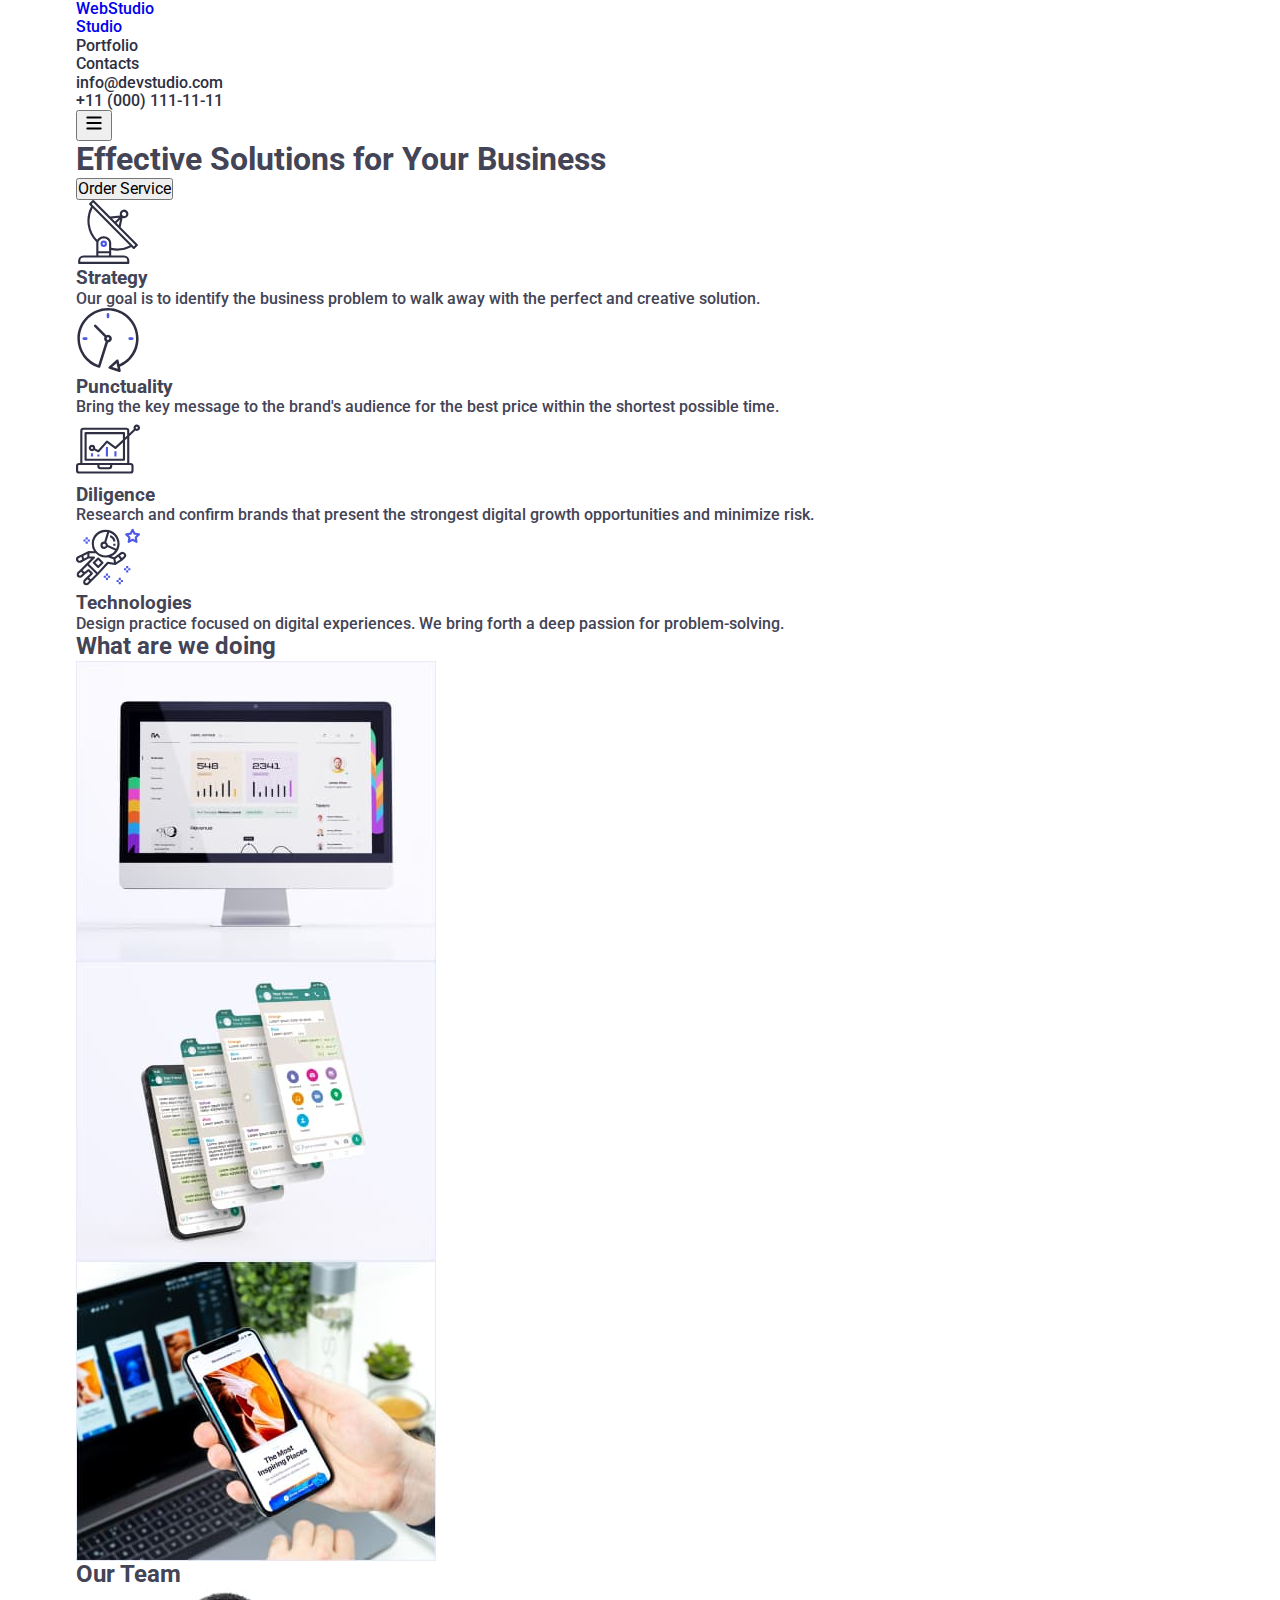
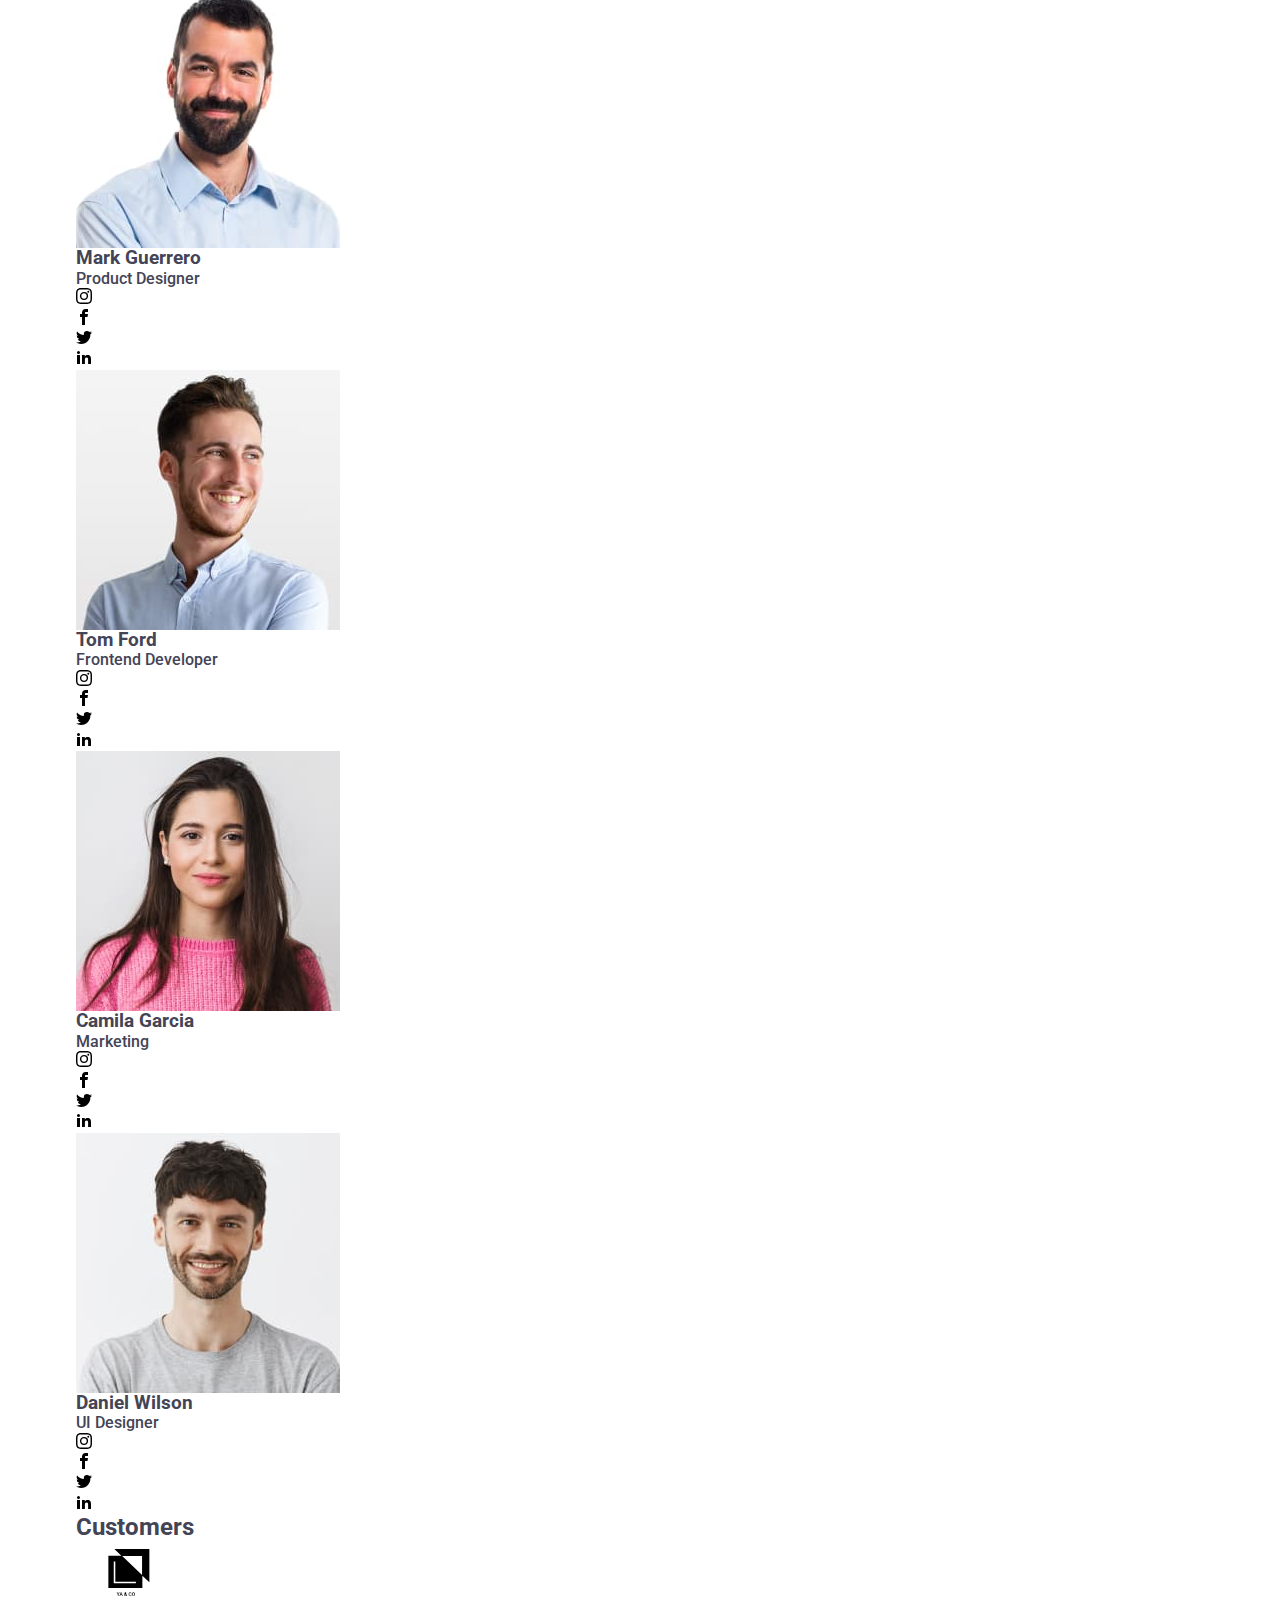
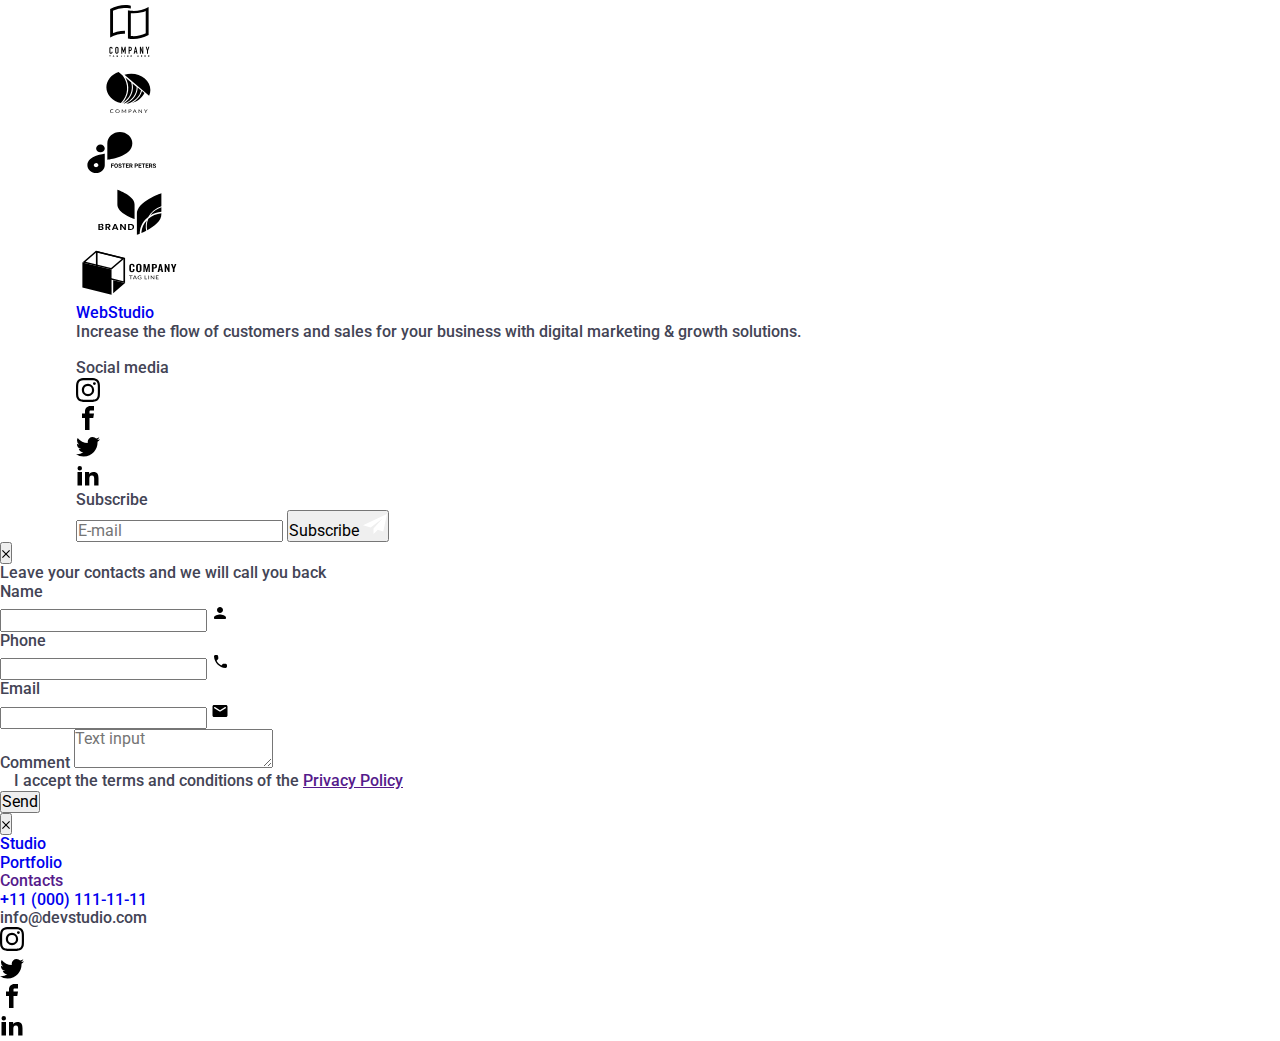
==== commit 98955adc: "new" ====
--- a/index.html
+++ b/index.html
@@ -14,37 +14,40 @@
 </head>
 
 <body>
-    <header class="top-line">
-        <div class="top-line-container container">
-        <nav class="navigation">
-            
-            <a href="./index.html" class="logo link">Web<span class="studio">Studio</span></a>
-
-            <ul class="list list-navigation">
-                <li>
-                    <a href="./index.html" class="list-studio link">Studio</a>
-                </li>
-
-                <li>
-                    <a href="./portfolio.html" class="link-dark">Portfolio</a>
-                </li>
-
-                <li>
-                    <a href="" class="link-dark">Contacts</a>
-                </li>
-            </ul>
-        </nav>
-        <address class="address">
-            <ul class="list address-list">
-                <li>
-                    <a href="mailto:info@devstudio.com" class="contacts link-dark">info@devstudio.com</a>
-                </li>
-
-                <li>
-                    <a href="tel:+110001111111" class="contacts link-dark">+11 (000) 111-11-11</a>
-                </li>
-            </ul>
-        </address>
+    <header class="header">
+        <div class="header-container container">
+            <nav class="navigation">
+                <a href="./index.html" class="logo link">Web<span class="studio">Studio</span></a>
+                <ul class="list list-navigation">
+                    <li>
+                        <a href="./index.html" class="list-studio link">Studio</a>
+                    </li>
+                    <li>
+                        <a href="./portfolio.html" class="link-dark">Portfolio</a>
+                    </li>
+                    <li>
+                        <a href="" class="link-dark">Contacts</a>
+                    </li>
+                </ul>
+            </nav>
+            <address class="address">
+                <ul class="list address-list">
+                    <li>
+                        <a href="mailto:info@devstudio.com" class="contacts link-dark">info@devstudio.com</a>
+                    </li>
+                    <li>
+                        <a href="tel:+110001111111" class="contacts link-dark">+11 (000) 111-11-11</a>
+                    </li>
+                </ul>
+            </address>
+            <menu class="menu-hamburger">
+                <button type="button" class="button-hamburger menu-toggle js-open-menu" aria-expanded="false" aria-controls="mobile-menu">
+                    <svg class="open-burger" width="32" height="22">
+                        <use href="./images/icons.svg#icon-hamburger"></use>
+                    </svg>
+                </button>
+            </menu>
+
         </div>
     </header>
 
@@ -65,9 +68,9 @@
         <div class="container">
             <h1 class="heading">Effective Solutions
                 for Your Business</h1>
-                    <button class="order-service"
+            <button class="order-service"
                     type="button" data-modal-open>Order Service
-                    </button>
+            </button>
         </div>
         </section>
 
@@ -89,8 +92,8 @@
                             <use href="./images/icons.svg#icon-antenna"></use>
                         </svg>
                     </div>
-                    <h3 class="second-section-headings">Strategy</h3>
-                    <p class="list-paragraph"> Our goal is to identify the business
+                        <h3 class="second-section-headings">Strategy</h3>
+                        <p class="list-paragraph"> Our goal is to identify the business
                     problem to walk away with the perfect and creative solution.</p>
                 </li>
                 <li class="about-us-list-item">
@@ -171,151 +174,151 @@
                     <li class="fourth-section-list-item">
                         <img src="./images/markguerrero.1.jpg" width="264" height="260" alt="Man with dark hair and beard">
                                 <div class="person">
-                                <h3 class="fourth-section-headings">Mark Guerrero</h3>
-                                <p class="fourth-section-paragraph">Product Designer</p>
-                                <ul class="social-media-list list">
-                                    <li class="social-media-list-item">
-                                        <a class="social-media-link link" href="">
-                                            <svg class="social-media-icon" width="16" height="16">
+                                    <h3 class="fourth-section-headings">Mark Guerrero</h3>
+                                    <p class="fourth-section-paragraph">Product Designer</p>
+                                    <ul class="social-media-list list">
+                                        <li class="social-media-list-item">
+                                            <a class="social-media-link link" href="">
+                                                <svg class="social-media-icon" width="16" height="16">
                                                 <use href="./images/icons.svg#icon-instagram"></use>
-                                            </svg>
-                                        </a>
-                                    </li>
-                                    <li class="social-media-list-item">
-                                        <a class="social-media-link link" href="">
-                                            <svg class="social-media-icon" width="16" height="16">
-                                                <use href="./images/icons.svg#icon-facebook"></use>
-                                            </svg>
-                                        </a>
-                                    </li>
-                                    <li class="social-media-list-item">
-                                        <a class="social-media-link link" href="">
-                                            <svg class="social-media-icon" width="16" height="16">
-                                                <use href="./images/icons.svg#icon-twitter"></use>
-                                            </svg>
-                                        </a>
-                                    </li>
-                                    <li class="social-media-list-item">
-                                        <a class="social-media-link link" href="">
-                                            <svg class="social-media-icon" width="16" height="16">
-                                                <use href="./images/icons.svg#icon-linkedin2"></use>
-                                            </svg>
-                                        </a>
-                                    </li>
-                                </ul>
+                                                </svg>
+                                            </a>
+                                        </li>
+                                        <li class="social-media-list-item">
+                                            <a class="social-media-link link" href="">
+                                                <svg class="social-media-icon" width="16" height="16">
+                                                    <use href="./images/icons.svg#icon-facebook"></use>
+                                                </svg>
+                                            </a>
+                                        </li>
+                                        <li class="social-media-list-item">
+                                            <a class="social-media-link link" href="">
+                                                <svg class="social-media-icon" width="16" height="16">
+                                                    <use href="./images/icons.svg#icon-twitter"></use>
+                                                </svg>
+                                            </a>
+                                        </li>
+                                        <li class="social-media-list-item">
+                                            <a class="social-media-link link" href="">
+                                                <svg class="social-media-icon" width="16" height="16">
+                                                    <use href="./images/icons.svg#icon-linkedin2"></use>
+                                                </svg>
+                                            </a>
+                                        </li>
+                                    </ul>
                                 </div>
                     </li>
                     <li class="fourth-section-list-item">
                         <img src="./images/tomford.2.jpg" width="264" height="260" alt="Smiled man with brown hair">
                                 <div class="person">
-                                <h3 class="fourth-section-headings">Tom Ford</h3>
-                                <p class="fourth-section-paragraph">Frontend Developer</p>
-                                <ul class="social-media-list list">
-                                    <li class="social-media-list-item">
-                                        <a class="social-media-link link" href="">
-                                            <svg class="social-media-icon" width="16" height="16">
-                                                <use href="./images/icons.svg#icon-instagram"></use>
-                                            </svg>
-                                        </a>
-                                    </li>
-                                    <li class="social-media-list-item">
-                                        <a class="social-media-link link" href="">
-                                            <svg class="social-media-icon" width="16" height="16">
-                                                <use href="./images/icons.svg#icon-facebook"></use>
-                                            </svg>
-                                        </a>
-                                    </li>
-                                    <li class="social-media-list-item">
-                                        <a class="social-media-link link" href="">
-                                            <svg class="social-media-icon" width="16" height="16">
-                                                <use href="./images/icons.svg#icon-twitter"></use>
-                                            </svg>
-                                        </a>
-                                    </li>
-                                    <li class="social-media-list-item">
-                                        <a class="social-media-link link" href="">
-                                            <svg class="social-media-icon" width="16" height="16">
-                                                <use href="./images/icons.svg#icon-linkedin2"></use>
-                                            </svg>
-                                        </a>
-                                    </li>
-                                </ul>
-                            </div>
+                                    <h3 class="fourth-section-headings">Tom Ford</h3>
+                                    <p class="fourth-section-paragraph">Frontend Developer</p>
+                                    <ul class="social-media-list list">
+                                        <li class="social-media-list-item">
+                                            <a class="social-media-link link" href="">
+                                                <svg class="social-media-icon" width="16" height="16">
+                                                    <use href="./images/icons.svg#icon-instagram"></use>
+                                                </svg>
+                                            </a>
+                                        </li>
+                                        <li class="social-media-list-item">
+                                            <a class="social-media-link link" href="">
+                                                <svg class="social-media-icon" width="16" height="16">
+                                                    <use href="./images/icons.svg#icon-facebook"></use>
+                                                </svg>
+                                            </a>
+                                        </li>
+                                        <li class="social-media-list-item">
+                                            <a class="social-media-link link" href="">
+                                                <svg class="social-media-icon" width="16" height="16">
+                                                    <use href="./images/icons.svg#icon-twitter"></use>
+                                                </svg>
+                                            </a>
+                                        </li>
+                                        <li class="social-media-list-item">
+                                            <a class="social-media-link link" href="">
+                                                <svg class="social-media-icon" width="16" height="16">
+                                                    <use href="./images/icons.svg#icon-linkedin2"></use>
+                                                </svg>
+                                            </a>
+                                        </li>
+                                    </ul>
+                                </div>
                     </li>
                         
                     <li class="fourth-section-list-item">
                         <img src="./images/camilagarcia.3.jpg" width="264" height="260" alt="Woman with long dark hair">
                                 <div class="person">
-                                <h3 class="fourth-section-headings">Camila Garcia</h3>
-                                <p class="fourth-section-paragraph">Marketing</p>
-                                <ul class="social-media-list list">
-                                    <li class="social-media-list-item">
-                                        <a class="social-media-link link" href="">
-                                            <svg class="social-media-icon" width="16" height="16">
-                                                <use href="./images/icons.svg#icon-instagram"></use>
-                                            </svg>
-                                        </a>
-                                    </li>
-                                    <li class="social-media-list-item">
-                                        <a class="social-media-link link" href="">
-                                            <svg class="social-media-icon" width="16" height="16">
-                                                <use href="./images/icons.svg#icon-facebook"></use>
-                                            </svg>
-                                        </a>
-                                    </li>
-                                    <li class="social-media-list-item">
-                                        <a class="social-media-link link" href="">
-                                            <svg class="social-media-icon" width="16" height="16">
-                                                <use href="./images/icons.svg#icon-twitter"></use>
-                                            </svg>
-                                        </a>
-                                    </li>
-                                    <li class="social-media-list-item">
-                                        <a class="social-media-link link" href="">
-                                            <svg class="social-media-icon" width="16" height="16">
-                                                <use href="./images/icons.svg#icon-linkedin2"></use>
-                                            </svg>
-                                        </a>
-                                    </li>
-                                </ul>
-                            </div>
+                                    <h3 class="fourth-section-headings">Camila Garcia</h3>
+                                    <p class="fourth-section-paragraph">Marketing</p>
+                                    <ul class="social-media-list list">
+                                        <li class="social-media-list-item">
+                                            <a class="social-media-link link" href="">
+                                                <svg class="social-media-icon" width="16" height="16">
+                                                    <use href="./images/icons.svg#icon-instagram"></use>
+                                                </svg>
+                                            </a>
+                                        </li>
+                                        <li class="social-media-list-item">
+                                            <a class="social-media-link link" href="">
+                                                <svg class="social-media-icon" width="16" height="16">
+                                                    <use href="./images/icons.svg#icon-facebook"></use>
+                                                </svg>
+                                            </a>
+                                        </li>
+                                        <li class="social-media-list-item">
+                                            <a class="social-media-link link" href="">
+                                                <svg class="social-media-icon" width="16" height="16">
+                                                    <use href="./images/icons.svg#icon-twitter"></use>
+                                                </svg>
+                                            </a>
+                                        </li>
+                                        <li class="social-media-list-item">
+                                            <a class="social-media-link link" href="">
+                                                <svg class="social-media-icon" width="16" height="16">
+                                                    <use href="./images/icons.svg#icon-linkedin2"></use>
+                                                </svg>
+                                            </a>
+                                        </li>
+                                    </ul>
+                                </div>
                     </li>
                         
                     <li class="fourth-section-list-item">
                         <img src="./images/danielwilson.4.jpg" width="264" height="260" alt="Man with brown hair and beard">
                                 <div class="person">
-                                <h3 class="fourth-section-headings">Daniel Wilson</h3>
-                                <p class="fourth-section-paragraph">UI Designer</p>
-                                <ul class="social-media-list list">
-                                    <li class="social-media-list-item">
-                                        <a class="social-media-link link" href="">
-                                            <svg class="social-media-icon" width="16" height="16">
-                                                <use href="./images/icons.svg#icon-instagram"></use>
-                                            </svg>
-                                        </a>
-                                    </li>
-                                    <li class="social-media-list-item">
-                                        <a class="social-media-link link" href="">
-                                            <svg class="social-media-icon" width="16" height="16">
-                                                <use href="./images/icons.svg#icon-facebook"></use>
-                                            </svg>
-                                        </a>
-                                    </li>
-                                    <li class="social-media-list-item">
-                                        <a class="social-media-link link" href="">
-                                            <svg class="social-media-icon" width="16" height="16">
-                                                <use href="./images/icons.svg#icon-twitter"></use>
-                                            </svg>
-                                        </a>
-                                    </li>
-                                    <li class="social-media-list-item">
-                                        <a class="social-media-link link" href="">
-                                            <svg class="social-media-icon" width="16" height="16">
-                                                <use href="./images/icons.svg#icon-linkedin2"></use>
-                                            </svg>
-                                        </a>
-                                    </li>
-                                </ul>
+                                    <h3 class="fourth-section-headings">Daniel Wilson</h3>
+                                    <p class="fourth-section-paragraph">UI Designer</p>
+                                    <ul class="social-media-list list">
+                                        <li class="social-media-list-item">
+                                            <a class="social-media-link link" href="">
+                                                <svg class="social-media-icon" width="16" height="16">
+                                                    <use href="./images/icons.svg#icon-instagram"></use>
+                                                </svg>
+                                            </a>
+                                        </li>
+                                        <li class="social-media-list-item">
+                                            <a class="social-media-link link" href="">
+                                                <svg class="social-media-icon" width="16" height="16">
+                                                    <use href="./images/icons.svg#icon-facebook"></use>
+                                                </svg>
+                                            </a>
+                                        </li>
+                                        <li class="social-media-list-item">
+                                            <a class="social-media-link link" href="">
+                                                <svg class="social-media-icon" width="16" height="16">
+                                                    <use href="./images/icons.svg#icon-twitter"></use>
+                                                </svg>
+                                            </a>
+                                        </li>
+                                        <li class="social-media-list-item">
+                                            <a class="social-media-link link" href="">
+                                                <svg class="social-media-icon" width="16" height="16">
+                                                    <use href="./images/icons.svg#icon-linkedin2"></use>
+                                                </svg>
+                                            </a>
+                                        </li>
+                                    </ul>
                                 </div>
                     </li>
                 </ul>
@@ -535,6 +538,79 @@
         </div>
 
 
+
+        <div class="js-menu-container menu-container" id="mobile-menu">
+            <!-- kontener dotyczący hamburgera -->
+            <div class="hamburger-div">
+                <!-- kontener przycisku zamykania -->
+                <div class="hamburger-button-container">
+                    <!-- klasa js-close-menu odnosi się do js wskazującego na zamknięcie menu, klasa close-button tyczy się css -->
+                    <button class="js-close-menu close-button">
+                        <svg class="hamburger-close-svg" width="8" height="8">
+                            <use href="./images/icons.svg#icon-close-black-18dp-2-1-2"></use>
+                        </svg>
+                    </button>
+                </div>
+                <!--nawigacja po podstronach-->
+                <nav class="hamburger-navigation">
+                    <ul class="hamburger-nav-list list">
+                        <li>
+                            <a class="hamburger-nav-link link" href="./index.html">Studio</a>
+                        </li>
+                        <li>
+                            <a class="hamburger-nav-link link" href="./portfolio.html">Portfolio</a>
+                        </li>
+                        <li>
+                            <a class="hamburger-nav-link link" href="">Contacts</a>
+                        </li>
+                    </ul>
+                </nav>
+                <!-- nawigacja po adresach kontaktowych -->
+                <address class="hamburger-address">
+                    <ul class="hamburger-address-list list">
+                        <li>
+                            <a class="hamburger-phone link" href="tel:+110001111111">+11 (000) 111-11-11</a>
+                        </li>
+                        <li>
+                            <a class="hamburger-mail link list" href="mailto:info@devstudio.com">info@devstudio.com</a>
+                        </li>
+                    </ul>
+                </address>
+                <!-- lista social mediów  -->
+                <ul class="hamburger-social-media-list list"> 
+                    <li class="hamburger-social-media-li">
+                        <a class="hamburger-social-media-link" href="">
+                            <svg class="hamburger-svg" width="24" height="24">
+                                <use href="./images/icons.svg#icon-instagram"></use>
+                            </svg>
+                        </a>
+                    </li>
+                    <li class="hamburger-social-media-li">
+                        <a class="hamburger-social-media-link" href="">
+                            <svg class="hamburger-svg" width="24" height="24">
+                                <use href="./images/icons.svg#icon-twitter"></use>
+                            </svg>
+                        </a>
+                    </li>
+                    <li class="hamburger-social-media-li">
+                        <a class="hamburger-social-media-link" href="">
+                            <svg class="hamburger-svg" width="24" height="24">
+                                <use href="./images/icons.svg#icon-facebook"></use>
+                            </svg>
+                        </a>
+                    </li>
+                    <li class="hamburger-social-media-li">
+                        <a class="hamburger-social-media-link" href="">
+                            <svg class="hamburger-svg" width="24" height="24">
+                                <use href="./images/icons.svg#icon-linkedin2"></use>
+                            </svg>
+                        </a>
+                    </li>
+                </ul>
+            </div>
+    </div>
+
+        <script defer src="js/mobile-menu.js"></script>
         <script src="./js/modal.js"></script>
     </body>
 
--- a/css/styles.css
+++ b/css/styles.css
@@ -3,6 +3,7 @@
     margin: 0;
     padding: 0;
 }
+
 :root {
     --IRIS: #4D5AE5;
     --OCEAN: #404BBF;
@@ -16,126 +17,24 @@
     --GREY: #2E2F42;
     --WHITE: #FFFFFF;
     --DAIRY: #FCFCFC;
+    --transition-variable: cubic-bezier(0.4, 0, 0.2, 1);
 }
+
 body {
     font-family: "Roboto", sans-serif;
     font-weight: 500;
     background-color: var(--WHITE);
     color: var(--SLATE);
 }
-img {
-    display: block;
-}
-.list {
-    list-style: none;
-}
-
-
-
-
-
-
-
-
-
-
-.top-line {
-    border-bottom: 1px solid var(--CORNFLOWER);
-    height: 72px;
-    box-shadow: 0px 1px 6px 0px rgba(46, 47, 66, 0.08), 0px 1px 1px 0px rgba(46, 47, 66, 0.16), 0px 2px 1px 0px rgba(46, 47, 66, 0.08);
-}
-.top-line-container {
-    display: flex;
-}
+
 .container {
     width: 1158px;
     margin: 0 auto;
     padding: 0 15px;
 }
-.navigation {
-    display: inline-flex;
-    align-items: center;
-}
-
-.list-navigation {
-    display: flex;
-    gap: 40px;
-    margin-top: 24px;
-
-}
-.logo {
-    font-family: "Raleway", sans-serif;
-    font-size: 18px;
-    font-weight: 800;
-    line-height: 1.17;
-    letter-spacing: 0.54px;
-    text-decoration: none;
-    color: var(--IRIS);
-    text-transform: uppercase;
-    margin-right: 76px;
-    margin-top: 25.5px;
-}
-.address {
-    display: flex;
-    margin: 0 auto;
-
-}
-.link {
-    text-decoration: none;
-}
-.link-dark {
-    text-decoration: none;
-    color: var(--NAVY-BLUE);
-}
-.studio {
-    color: var(--NAVY-BLUE)
-}
-
-
-
-
-
-
-.list-navigation a {
-    padding: 26px 0;
-}
-.list-studio {
-    position: relative;
-    color: var(--OCEAN);  
-    transition: color 250ms cubic-bezier(0.4, 0, 0.2, 1);
-} 
-
-.list-studio::after {
-    position: absolute; 
-    content: '';     
-    width: 100%;     
-    border-radius: 2px;     
-    height: 4px;     
-    bottom: -1px;     
-    left: 0;     
-    background-color: var(--OCEAN);
-}
-.list .link:hover {
-    color: var(--OCEAN);
-}
-.list .link:focus {
-    color: var(--OCEAN);
-}
-
-
-
-
-
-
-
-
-.address-list {
-    display: flex;
-    gap: 40px; 
-}
-.contacts {
-    color: var(--SLATE);
-    transition: color 250ms cubic-bezier(0.4, 0, 0.2, 1);
+
+img {
+    display: block;
 }
 
 .list {
@@ -143,377 +42,16 @@
     color: var(--SLATE);
     list-style: none;
 }
-.address {
-    font-style: normal;
-    font-weight: 400;
-    line-height: 1.5;
-    letter-spacing: 0.32px;
-    list-style: none;
-    margin-top: 24px;
+
+.link {
+    text-decoration: none;
 }
 
-
-
-
-
-
-
-
-
-
-.first-section {
-    max-width: 1440px;
-    margin: 0 auto;
-    padding-top: 188px;
-    padding-bottom: 188px;
-    background-image: linear-gradient( rgba(46, 47, 66, 0.70), rgba(46, 47, 66, 0.70)),  url('../images/hero-image.jpg');
-    background-repeat: no-repeat;
-    background-size: cover;
-    background-position: center;
-    align-items: center;
-    justify-content: center;
-    margin-bottom: 120px;
+.link-dark {
+    text-decoration: none;
+    color: var(--NAVY-BLUE);
 }
-.first-section h1 {
-    text-align: center;
-    font-family: Roboto;
-    font-size: 56px;
-    font-style: normal;
-    font-weight: 700;
-    line-height: 1.07;
-    letter-spacing: 1.12px;
-    color: var(--WHITE);
-    max-width: 496px;
-    margin-left: 316px;
-}
-
-
-
-
-
-
-
-
-
-
-
-
-
-
-
-
-
-
-
-
-
-
-
-
-
-
-.order-service {
-    display: block;
-    line-height: 1.5;
-    letter-spacing: 0.04em;
-    background-color: var(--IRIS);
-    color: var(--WHITE);
-    cursor: pointer;
-    font-family: "Roboto", sans-serif;
-    font-weight: 500;
-    font-size: 16px;
-    min-width: 169px;
-    height: 56px;
-    border: none;
-    border-radius: 4px;
-    margin-left: 480px;
-    margin-top: 48px;
-    transition: background-color 250ms cubic-bezier(0.4, 0, 0.2, 1);
-}
-.order-service:hover {
-    background-color: var(--OCEAN);
-}
-.order-service:focus {
-    background-color: var(--OCEAN);
-}
-.backdrop {
-    position: fixed;
-    left: 0;
-    top: 0;
-    width: 100%;
-    height: 100%;
-    background-color: var(--NAVY-BLUE-MODAL);
-    transition: opacity 250ms cubic-bezier(0.4, 0, 0.2, 1), visibility 250ms cubic-bezier(0.4, 0, 0.2, 1);
-}
-.modal {
-    position: absolute;
-    top: 50%;
-    left: 50%;
-    transform: translate(-50%, -50%) scale(1);
-    width: 408px;
-    min-height: 584px;
-    background-color: var(--DAIRY);
-    box-shadow: 0px 2px 1px 0px rgba(0, 0, 0, 0.20), 0px 1px 3px 0px rgba(0, 0, 0, 0.12), 0px 1px 1px 0px rgba(0, 0, 0, 0.14);
-    border-radius: 4px;
-    transition: transform 250ms cubic-bezier(0.4, 0, 0.2, 1);
-    padding: 72px 24px 24px 24px;
-    
-}
-.close-btn {
-    position: absolute;
-    top: 8px;
-    right: 8px;
-    width: 30px;
-    height: 30px;
-    background-color: var(--CORNFLOWER);
-    border: 1px solid rgba(0, 0, 0, 0.1);
-    border-radius: 50%;
-    cursor: pointer;
-    top: 24px;
-    right: 24px;
-    width: 24px;
-    height: 24px;
-    display: flex;
-    justify-content: center;
-    align-items: center;
-    transition: background-color 250ms cubic-bezier(0.4, 0, 0.2, 1), border 250ms cubic-bezier(0.4, 0, 0.2, 1); 
-}
-.close-svg {
-    transition: fill 250ms cubic-bezier(0.4, 0, 0.2, 1);
-}
-.close-btn:hover {
-    fill: var(--WHITE);
-    background-color: var(--OCEAN);
-    border: none;
-}
-.close-btn:focus {
-    fill: var(--WHITE);
-    background-color: var(--OCEAN);
-    border: none;
-}
-.is-hidden {
-    opacity: 0;
-    visibility: hidden;
-    pointer-events: none;
-}
-.form {
-    display: block;
-    margin-bottom: 8px;
-    position: relative; 
-}
-.label {
-    color: var(--LIGHT-SLATE);
-    font-family: ("Roboto", sans-serif);
-    font-size: 12px;
-    font-style: normal;
-    font-weight: 400;
-    line-height: 1.17;
-    letter-spacing: 0.48px;
-    display: block;
-    margin-bottom: 4px;
-}
-.modal-heading { 
-    color: var(--NAVY-BLUE);
-    text-align: center;
-    font-family: ("Roboto", sans-serif);
-    font-size: 16px;
-    font-style: normal;
-    font-weight: 500;
-    line-height: 1.5;
-    letter-spacing: 0.32px;
-    margin-bottom: 16px;
-}
-.modal-input {
-    border: none;
-    background-color: transparent;
-    width: 100%;
-    height: 40px;
-    border-radius: 4px;
-    border: 1px solid var(--NAVY-BLUE-MODAL);
-    padding-left: 38px;
-    outline: transparent;
-    transition: border-color 250ms cubic-bezier(0.4, 0, 0.2, 1); 
-}
-.modal-input:focus {
-    border-color: var(--IRIS);
-}
-.modal-input:focus + .modal-svg {
-    fill: var(--IRIS);
-}
-.input-container {
-    position: relative;
-}
-.textarea {
-    border-radius: 4px;
-    border: 1px solid var(--NAVY-BLUE-modal, rgba(46, 47, 66, 0.40));
-    width: 360px;
-    height: 120px;
-    resize: none;
-    padding-left: 16px;
-    padding-top: 8px;
-    font-size: 12px;
-    font-style: normal;
-    font-weight: 400;
-    line-height: 1.17;
-    letter-spacing: 0.48px;
-    color: var(--NAVY-BLUE-MODAL);
-    background-color: transparent;
-    padding: 8px 16px;
-    transition: border-color 250ms cubic-bezier(0.4, 0, 0.2, 1);
-    outline: transparent;
-}
-.textarea:focus {
-    border-color: var(--IRIS);
-}
-.button-container {
-    display: flex;
-    justify-content: center;
-    align-items: center;
-}
-.modal-button {
-    border-radius: 4px;
-    background: var(--IRIS);
-    box-shadow: 0px 4px 4px 0px rgba(0, 0, 0, 0.15);
-    color: var(--WHITE);
-    text-align: center;
-    font-family: ("Roboto", sans-serif);
-    font-size: 16px;
-    font-style: normal;
-    font-weight: 500;
-    line-height: 1.5;
-    letter-spacing: 0.64px;
-    width: 169px;
-    height: 56px;
-    border: none;
-    margin: 24px;
-}
-.modal-svg {
-    position: absolute;
-    left: 16px;
-    top: 50%;
-    transform: translateY(-50%);
-    transition: fill 250ms cubic-bezier(0.4, 0, 0.2, 1);
-}
-.privacy-policy {
-    display: inline;
-    font-family: ("Roboto", sans-serif);
-    margin-bottom: 24px;
-}
-.form-text-area {
-    margin-bottom: 16px;
-}
-.privacy-label {
-    color: var(--LIGHT-SLATE);
-    font-family: ("Roboto", sans-serif);
-    font-size: 12px;
-    font-style: normal;
-    font-weight: 400;
-    line-height: 1.17;
-    letter-spacing: 0.48px;
-    display: block;
-}
-.privacy-link {
-    color: var(--IRIS);
-    font-family: ("Roboto", sans-serif);
-    font-size: 12px;
-    font-style: normal;
-    font-weight: 400;
-    line-height: 1.16;
-    letter-spacing: 0.48px;
-    text-decoration: underline;
-}
-.box-svg {
-    width: 16px;
-    height: 16px;
-    border: 1px solid rgba(46, 47, 66, 0.4);
-    border-radius: 2px;
-    transition: background-color 250ms cubic-bezier(0.4, 0, 0.2, 1), border 250ms cubic-bezier(0.4, 0, 0.2, 1), fill 250ms cubic-bezier(0.4, 0, 0.2, 1);
-    display: inline-flex;
-    align-items: center;
-    justify-content: center;
-    fill: transparent;
-    margin-right: 8px;
-    padding: 0;
-}
-.box-policy:checked + .privacy-label .box-svg {
-    border: none;
-    background-color: var(--OCEAN);
-    fill: var(--CLOUD);
-}
-.box_svg {
-    padding: 0;
-    margin: 0;
-}
-.modal-button {
-    display: block;
-    min-width: 169px;
-    height: 56px;
-    font-family: "Roboto", sans-serif;
-    font-size: 16px;
-    font-weight: 500;
-    line-height: 1.5;
-    letter-spacing: 0.04em;
-    color: var(--WHITE);
-    cursor: pointer;
-    background-color: var(--IRIS);
-    border: none;
-    border-radius: 4px;
-    transition: background-color 250ms cubic-bezier(0.4, 0, 0.2, 1);
-    margin: 24px 96px;
-}
-
-
-
-
-
-
-
-
-
-
-
-
-
-
-
-
-
-.second-section {
-    padding: 120px 0;
-}
-.about-us-list {
-    display: flex;
-    gap: 24px;
-}
-.about-us-list-item {
-    display: flex;
-    flex-wrap: wrap;
-    flex-basis: calc((100% - 72px) / 4);
-}
-.about-us-div {
-    background-color: var(--CLOUD);
-    border-radius: 4px;
-    width: 264px;
-    height: 112px;
-    display: flex;
-    justify-content: center;
-    align-items: center;
-    margin-bottom: 8px;
-}
-.second-section .second-section-headings {
-    font-size: 20px;
-    line-height: 1.2;
-    letter-spacing: 0.4px;
-    font-weight: 500;
-    color: var(--NAVY-BLUE);
-    margin-bottom: 8px;
-}
-.about-us-list-item > .list-paragraph {
-    color: var(--SLATE);
-    font-weight: 400;
-    line-height: 1.5;
-    letter-spacing: 0.32px;
-}
+
 .visually-hidden {
     position: absolute;
     width: 1px;
@@ -527,549 +65,943 @@
     overflow: hidden;
 }
 
-
-
-
-
-
-
-
-
-
-.third-section-headings {
-    font-weight: 500;
-    font-size: 20px;
-    line-height: 1.2;
-    letter-spacing: 0.02em;
-    color: var(--NAVY-BLUE);
+/* ================================ MOBILE ================================== */
+@media screen and (max-width: 767px) {
+    .body {
+        overflow: hidden;
+    }
+
+    .container {
+        width: 428px;
+        margin: 0 auto;
+        padding: 0 15px;
+    }
+
+    /*==============================STUDIO===============================*/
+    /*----------------------HEADER-----------------------*/
+    
+    /*------HAMBURGER-------*/
+    .button-hamburger {
+        border: none;
+        background-color: var(--WHITE);
+    }
+
+    /* stylizacja przycisku który otwiera menu */
+    .menu-hamburger {
+        display: flex;
+        margin-top: 24px;
+        margin-right: 16px;
+        margin-bottom: 24px;
+    }
+
+    .open-burger {
+        min-width: 32px;
+        padding: 0;
+        margin: 0;
+    }
+    /* całość wysuwanego menu*/
+    .menu-container {
+        overflow-y: auto;
+        position: fixed;
+        top: 0;
+        left: 0;
+        width: 100%;
+        height: 100%;
+        padding: 32px;
+        background-color: var(--WHITE);
+        z-index: 999;
+        transform: translateY(100%);
+        transition: transform 250ms ease-in-out;
+    }
+
+    /* przy otwieraniu menu wysuwa się ono od dołu */
+    .menu-container.is-open {
+        transform: translateY(0);
+    }
+
+    /* kontener definiujący obszar roboczy menu */
+    .hamburger-div {
+        margin: auto;
+        max-width: 428px;
+    }
+
+    /* display: flex; jest po to aby przycisk mógłbyć dowolnie pozycjonowany */
+    .hamburger-button-container {
+        display: flex;
+    }
+
+    
+    .close-button {
+        /* wyciągnięty z przepływu strony */
+        position: absolute; 
+        /* i umieszczony 24px od góry i od prawej strony */
+        top: 24px;
+        right: 24px;
+        width: 24px;
+        height: 24px;
+        border-radius: 50%;
+        display: flex;
+        align-items: center;
+        justify-content: center;
+        background-color: var(--CORNFLOWER);
+        border: 1px solid rgba(0, 0, 0, 0.1);
+        padding: 0;
+        cursor: pointer;
+        transition: background-color 250ms var(--transition-variable),
+        border 250ms var(--transition-variable);
+    }
+
+    /* przy najechaniu i sfocusowaniu na przycisk zmienia się jego stylowanie */
+    .close-button:hover,
+    .close-button:focus {
+        background-color: var(--OCEAN);
+        border: none;
+    }
+
+    /* przy najechaniu i sfocusowaniu na przysisk zmienia się stylowanie svg */
+    .close-button:hover > .hamburger-close-svg,
+    .close-button:focus > .hamburger-close-svg {
+        fill: var(--WHITE);
+    }
+
+    .hamburger-close-svg {
+        fill: var(--NAVY-BLUE);
+        width: 8px;
+        height: 8px;
+    }
+
+    .hamburger-navigation {
+        margin:
+        padding-left: 40px; 
+        padding-top: 80px;
+    }
+
+    .hamburger-nav-list {
+        display: flex;
+        flex-direction: column;
+        gap: 40px;
+    }
+
+    .hamburger-nav-link {
+        font-family: Roboto;
+        font-size: 36px;
+        font-style: normal;
+        font-weight: 700;
+        line-height: 40px;
+        letter-spacing: 0.72px;
+        text-transform: capitalize;
+        color: var(--NAVY-BLUE);
+        transition: color 250ms var(--transition-variable);
+    }
+
+    .hamburger-nav-link:hover,
+    .hamburger-nav-link:focus {
+        color: var(--OCEAN);
+    }
+
+    .hamburger-address {
+        padding-top: 284px;
+    }
+
+    .hamburger-address-list {
+        display: flex;
+        flex-direction: column;
+        justify-content: center;
+        gap: 40px;
+    }
+
+    .hamburger-phone {
+        color: var(--IRIS);
+        font-family: Roboto;
+        font-size: 36px;
+        font-style: normal;
+        font-weight: 700;
+        line-height: 40px;
+        letter-spacing: 0.72px;
+        text-transform: capitalize;
+        text-decoration: none;
+        max-width: 353px;
+    }
+
+    .hamburger-mail {
+        color: var(--SLATE);
+        font-family: Roboto;
+        font-size: 20px;
+        font-style: normal;
+        font-weight: 500;
+        line-height: 24px;
+        letter-spacing: 0.4px;
+    }
+
+    .hamburger-social-media-list {
+        display: flex;
+        gap: 56px;
+        margin-top: 48px;
+        margin-bottom: 40px;
+    }
+
+    .hamburger-social-media-li {
+        height: 40px;
+        width: 40px;
+    }
+
+    .hamburger-social-media-link {
+        width: 100%;
+        height: 100%;
+        background-color: var(--IRIS);
+        border-radius: 50%;
+        display: flex;
+        align-items: center;
+        justify-content: center;
+        transition: background-color 250ms var(--transition-variable);
+    }
+    
+    .hamburger-social-media-link:hover,
+    .hamburger-social-media-link:focus {
+        background-color: var(--OCEAN);
+    }
+
+    .hamburger-svg {
+        fill: var(--CLOUD);
+        padding: 0;
+    }
+
+    /* -------TOP-LINE--------*/    
+    .header {
+        border-bottom: 1px solid var(--CORNFLOWER);
+        height: 72px;
+        box-shadow: 0px 1px 6px 0px rgba(46, 47, 66, 0.08), 0px 1px 1px 0px rgba(46, 47, 66, 0.16), 0px 2px 1px 0px rgba(46, 47, 66, 0.08);
+    }
+
+    .header-container {
+        display: flex;
+        align-items: center;
+    }
+
+    .logo {
+        font-family: "Raleway", sans-serif;
+        font-size: 18px;
+        font-weight: 800;
+        line-height: 1.17;
+        letter-spacing: 0.54px;
+        text-decoration: none;
+        color: var(--IRIS);
+        text-transform: uppercase;
+        margin-top: 25.5px;
+    }
+
+    .studio {
+        color: var(--NAVY-BLUE)
+    }
+
+    .list-navigation a {
+        display: none;
+    }
+
+    .address-list a {
+        display: none;
+    }
+
+    .menu-hamburger {
+        margin-left: 249px;
+    }
+
+    /*-------------------FIRST-SECTION--------------------*/
+    .first-section {
+        display: flex;
+        max-width: 428px;
+        margin: 0 auto;
+        padding-top: 112px;
+        padding-bottom: 112px;
+        background-image: linear-gradient( rgba(46, 47, 66, 0.70), rgba(46, 47, 66, 0.70)),  url('../images/hero-image.jpg');
+        background-repeat: no-repeat;
+        background-size: cover;
+        background-position: center;
+        align-items: center;
+        justify-content: center;
+    }
+    
+    .first-section h1 {
+        align-items: center;
+        justify-content: center;
+        padding-left: 39px;
+        color: var(--WHITE);
+        justify-content: center;
+        font-family: Roboto;
+        font-size: 36px;
+        font-style: normal;
+        font-weight: 700;
+        line-height: 1.1;
+        letter-spacing: 0.72px;
+        text-transform: capitalize;
+        padding-bottom: 72px;
+    }
+
+    .order-service {
+        display: block;
+        line-height: 1.5;
+        letter-spacing: 0.04em;
+        background-color: var(--IRIS);
+        color: var(--WHITE);
+        cursor: pointer;
+        font-family: "Roboto", sans-serif;
+        font-weight: 500;
+        font-size: 16px;
+        min-width: 169px;
+        height: 56px;
+        border: none;
+        border-radius: 4px;
+        margin-left: 113px;
+        transition: background-color 250ms cubic-bezier(0.4, 0, 0.2, 1);
+    }
+
+    .order-service:hover {
+        background-color: var(--OCEAN);
+    }
+    
+    .order-service:focus {
+        background-color: var(--OCEAN);
+    }
+    /*------------MODAL-----------*/
+    /* przyciemnione tło */
+    .backdrop {
+        position: fixed;
+        left: 0;
+        top: 0;
+        width: 100%;
+        height: 100%;
+        background-color: var(--NAVY-BLUE-MODAL);
+        transition: opacity 250ms cubic-bezier(0.4, 0, 0.2, 1), visibility 250ms cubic-bezier(0.4, 0, 0.2, 1);
+    }
+
+    /* modal */
+    .modal {
+        position: absolute;
+        top: 50%;
+        left: 50%;
+        transform: translate(-50%, -50%) scale(1);
+        width: 392px;
+        min-height: 584px;
+        background-color: var(--DAIRY);
+        box-shadow: 0px 2px 1px 0px rgba(0, 0, 0, 0.20), 0px 1px 3px 0px rgba(0, 0, 0, 0.12), 0px 1px 1px 0px rgba(0, 0, 0, 0.14);
+        border-radius: 4px;
+        transition: transform 250ms cubic-bezier(0.4, 0, 0.2, 1);
+        padding: 72px 16px 24px;
+    }
+
+    /* przycisk zamykania */
+    .close-btn {
+        position: absolute;
+        top: 8px;
+        right: 8px;
+        width: 30px;
+        height: 30px;
+        background-color: var(--CORNFLOWER);
+        border: 1px solid rgba(0, 0, 0, 0.1);
+        border-radius: 50%;
+        cursor: pointer;
+        top: 24px;
+        right: 24px;
+        width: 24px;
+        height: 24px;
+        display: flex;
+        justify-content: center;
+        align-items: center;
+        transition: background-color 250ms cubic-bezier(0.4, 0, 0.2, 1), border 250ms cubic-bezier(0.4, 0, 0.2, 1); 
+    }
+
+    .close-svg {
+        transition: fill 250ms cubic-bezier(0.4, 0, 0.2, 1);
+    }
+
+    .close-btn:hover {
+        fill: var(--WHITE);
+        background-color: var(--OCEAN);
+        border: none;
+    }
+    
+    .close-btn:focus {
+        fill: var(--WHITE);
+        background-color: var(--OCEAN);
+        border: none;
+    }
+
+    /* ukrycie modala na stonie przed kliknięciem przycisku */
+    .is-hidden {
+        opacity: 0;
+        visibility: hidden;
+        pointer-events: none;
+    }
+
+    /*---FORMULARZ---*/
+    .form {
+        display: block;
+        margin-bottom: 8px;
+        position: relative; 
+    }
+
+    .label {
+        color: var(--LIGHT-SLATE);
+        font-family: ("Roboto", sans-serif);
+        font-size: 12px;
+        font-style: normal;
+        font-weight: 400;
+        line-height: 1.17;
+        letter-spacing: 0.48px;
+        display: block;
+        margin-bottom: 4px;
+    }
+
+    .modal-heading { 
+        color: var(--NAVY-BLUE);
+        text-align: center;
+        font-family: ("Roboto", sans-serif);
+        font-size: 16px;
+        font-style: normal;
+        font-weight: 500;
+        line-height: 1.5;
+        letter-spacing: 0.32px;
+        margin-bottom: 16px;
+    }
+    .modal-input {
+        border: none;
+        background-color: transparent;
+        width: 100%;
+        height: 40px;
+        border-radius: 4px;
+        border: 1px solid var(--NAVY-BLUE-MODAL);
+        padding-left: 38px;
+        outline: transparent;
+        transition: border-color 250ms cubic-bezier(0.4, 0, 0.2, 1); 
+    }
+
+    .modal-input:focus {
+        border-color: var(--IRIS);
+    }
+
+    .modal-input:focus + .modal-svg {
+        fill: var(--IRIS);
+    }
+
+    .input-container {
+        position: relative;
+    }
+
+    .modal-svg {
+        position: absolute;
+        left: 16px;
+        top: 50%;
+        transform: translateY(-50%);
+        transition: fill 250ms cubic-bezier(0.4, 0, 0.2, 1);
+    }
+
+    .textarea {
+        border-radius: 4px;
+        border: 1px solid var(--NAVY-BLUE-modal, rgba(46, 47, 66, 0.40));
+        width: 360px;
+        min-height: 120px;
+        resize: none;
+        padding-left: 16px;
+        padding-top: 8px;
+        font-size: 12px;
+        font-style: normal;
+        font-weight: 400;
+        line-height: 1.17;
+        letter-spacing: 0.48px;
+        color: var(--NAVY-BLUE-MODAL);
+        background-color: transparent;
+        padding: 8px 16px;
+        transition: border-color 250ms cubic-bezier(0.4, 0, 0.2, 1);
+        outline: transparent;
+    }
+
+    .textarea:focus {
+        border-color: var(--IRIS);
+    }
+
+    .button-container {
+        display: flex;
+        justify-content: center;
+        align-items: center;
+    }
+    
+    .modal-button {
+        border-radius: 4px;
+        background: var(--IRIS);
+        box-shadow: 0px 4px 4px 0px rgba(0, 0, 0, 0.15);
+        color: var(--WHITE);
+        text-align: center;
+        font-family: ("Roboto", sans-serif);
+        font-size: 16px;
+        font-style: normal;
+        font-weight: 500;
+        line-height: 1.5;
+        letter-spacing: 0.64px;
+        width: 169px;
+        height: 56px;
+        border: none;
+        margin: 24px;
+    }
+    
+    .modal-svg {
+        position: absolute;
+        left: 16px;
+        top: 50%;
+        transform: translateY(-50%);
+        transition: fill 250ms cubic-bezier(0.4, 0, 0.2, 1);
+    }
+    
+    .privacy-policy {
+        display: inline;
+        font-family: ("Roboto", sans-serif);
+        margin-bottom: 24px;
+    }
+    
+    .form-text-area {
+        margin-bottom: 16px;
+    }
+    
+    .privacy-label {
+        color: var(--LIGHT-SLATE);
+        font-family: ("Roboto", sans-serif);
+        font-size: 12px;
+        font-style: normal;
+        font-weight: 400;
+        line-height: 1.17;
+        letter-spacing: 0.48px;
+        display: block;
+    }
+    
+    .privacy-link {
+        color: var(--IRIS);
+        font-family: ("Roboto", sans-serif);
+        font-size: 12px;
+        font-style: normal;
+        font-weight: 400;
+        line-height: 1.16;
+        letter-spacing: 0.48px;
+        text-decoration: underline;
+    }
+    
+    .box-svg {
+        width: 16px;
+        height: 16px;
+        border: 1px solid rgba(46, 47, 66, 0.4);
+        border-radius: 2px;
+        transition: background-color 250ms cubic-bezier(0.4, 0, 0.2, 1), border 250ms cubic-bezier(0.4, 0, 0.2, 1), fill 250ms cubic-bezier(0.4, 0, 0.2, 1);
+        display: inline-flex;
+        align-items: center;
+        justify-content: center;
+        fill: transparent;
+        margin-right: 8px;
+        padding: 0;
+    }
+    
+    .box-policy:checked + .privacy-label .box-svg {
+        border: none;
+        background-color: var(--OCEAN);
+        fill: var(--CLOUD);
+    }
+    
+    .modal-button {
+        display: block;
+        min-width: 169px;
+        height: 56px;
+        font-family: "Roboto", sans-serif;
+        font-size: 16px;
+        font-weight: 500;
+        line-height: 1.5;
+        letter-spacing: 0.04em;
+        color: var(--WHITE);
+        cursor: pointer;
+        background-color: var(--IRIS);
+        border: none;
+        border-radius: 4px;
+        transition: background-color 250ms cubic-bezier(0.4, 0, 0.2, 1);
+        margin-top: 24px;
+        margin-left: 95px;
+    }
+
+    /*----------------SECOND-SECTION----------------*/
+    .second-section {
+        padding: 96px 0;
+    }
+
+    .about-us-list {
+        display: block;
+    }
+
+
+    .second-section-headings {
+        justify-content: center;
+        align-items: center;
+        color: var(--NAVY-BLUE);
+        text-align: center;
+        font-family: Roboto;
+        font-size: 36px;
+        font-style: normal;
+        font-weight: 700;
+        line-height: 1.1;
+        letter-spacing: 0.72px;
+        text-transform: capitalize;
+        padding-bottom: 8px;
+        align-self: stretch;
+    }
+
+    .list-paragraph {
+        color: var(--SLATE, #434455);
+        font-family: Roboto;
+        font-size: 16px;
+        font-style: normal;
+        font-weight: 500;
+        line-height: 1.5;
+        letter-spacing: 0.32px;
+        align-self: stretch;
+        justify-content: center;
+        align-items: center;
+        padding-bottom: 72px;
+    }
+
+    /*--------------THIRD-SECTION--------------*/
+    .third-section {
+        display: none;
+    }
+
+    /*----------------FOURTH-SECTION------------------*/
+    .fourth-section {
+        background-color: var(--CLOUD);
+        padding: 96px 0;
+    }
+
+    .fourth-section-heading {
+        color: var(--NAVY-BLUE, #2E2F42);
+        text-align: center;
+        font-family: Roboto;
+        font-size: 36px;
+        font-style: normal;
+        font-weight: 700;
+        line-height: 1.1;
+        letter-spacing: 0.72px;
+        text-transform: capitalize;
+    }
+
+    .fourth-section-list {
+        display: block;
+    }
+
+    .fourth-section-list-item {
+        width: 264px;
+        background: var(--WHITE);
+        border-radius: 0px 0px 4px 4px;
+        box-shadow: 0px 2px 1px 0px rgba(46, 47, 66, 0.08), 0px 1px 1px 0px rgba(46, 47, 66, 0.16), 0px 1px 6px 0px rgba(46, 47, 66, 0.08);
+        margin-left: 69px;
+        margin-top: 72px;
+    }
+    
+    .person {
+        padding: 32px 0;
+    }
+    
+    .fourth-section-headings {
+        color: var(--NAVY-BLUE);
+        text-align: center;
+        font-family: Roboto;
+        font-size: 20px;
+        font-style: normal;
+        font-weight: 500;
+        line-height: 1.2;
+        letter-spacing: 0.4px;
+        margin-bottom: 8px;
+    }
+    
+    .fourth-section-paragraph {
+        color: var(--SLATE);
+        font-family: Roboto;
+        font-size: 16px;
+        font-style: normal;
+        font-weight: 400;
+        line-height: 1.5;
+        letter-spacing: 0.32px;
+        text-align: center;
+        gap: 24px;
+        margin-bottom: 8px;
+    }
+    
+    .social-media-list {
+        display: flex;
+        justify-content: center;
+        gap: 24px;
+    }
+    
+    .social-media-list-item {
+        width: 40px;
+        height: 40px;
+        border-radius: 50%;
+        background-color: var(--IRIS);
+        gap: 24px;
+    }
+    
+    .social-media-link {
+        width: 100%;
+        height: 100%;
+        background-color: #4D5AE5;
+        border-radius: 50%;
+        display: flex;
+        align-items: center;
+        justify-content: center;
+        transition: background-color 250ms cubic-bezier(0.4, 0, 0.2, 1);;
+    }
+
+    .social-media-link:hover,
+    .social-media-link:focus {
+        background-color: var(--OCEAN);
+    }
+    
+    .social-media-icon {
+        width: 100%;
+        height: 100%;
+        fill: var(--CLOUD);
+        padding: 8px;
+        cursor: pointer;
+    }
+    
+    /*----------------FIFTH-SECTION------------------*/
+    .fifth-section {
+        padding: 96px 0;
+    }
+
+    .fifth-section-heading {
+        color: var(--NAVY-BLUE);
+        text-align: center;
+        font-family: Roboto;
+        font-size: 36px;
+        font-style: normal;
+        font-weight: 700;
+        line-height: 1.11;
+        letter-spacing: 0.72px;
+        text-transform: capitalize;
+        margin-bottom: 72px;
+    }
+    
+    .fifth-section-list {
+        display: flex;
+        gap: 10px;
+        flex-wrap: wrap;
+        flex-basis: calc((100%-16px)/2);
+    }
+    
+    .fifth-section-list-item {
+        width: 190px;
+        height: 88px;
+        cursor: pointer;
+        margin-bottom: 72px;
+    }
+
+    .fifth-section-list-item:hover,
+    .fifth-section-list-item:focus {
+        color: var(--OCEAN);
+        border-color: var(--OCEAN);
+    }
+
+    .fifth-section-link {
+        width: 100%;
+        height: 100%;
+        display: flex;
+        justify-content: center;
+        align-items: center;
+        border: 1px solid var(--LIGHT-SLATE);
+        border-radius: 4px;
+        color: var(--LIGHT-SLATE);
+        transition: border-color 250ms cubic-bezier(0.4, 0, 0.2, 1), color 250ms cubic-bezier(0.4, 0, 0.2, 1);
+    }
+
+    .fifth-section-link:hover,
+    .fifth-section-link:focus {
+        color: var(--OCEAN);
+        border-color: var(--OCEAN);
+    }
+
+    .customer {
+        fill: currentColor;
+    }
+
+    /*---------------FOOTER----------------*/
+    .footer {
+        background-color: var(--NAVY-BLUE);
+        color: var(--CLOUD);
+        padding: 97.5px 0;
+    }
+
+    .footer-container {
+        display: block;
+    }
+
+    .footer-logo {
+        align-items: center;
+        justify-content: center;
+        color: var(--IRIS);
+        font-family: "Raleway", sans-serif;
+        font-size: 18px;
+        font-style: normal;
+        font-weight: 800;
+        line-height: 1.17;
+        letter-spacing: 0.54px;
+        text-transform: uppercase;
+        margin-bottom: 17.5px;
+        display: inline-block;
+        margin-bottom: 16px;
+        margin-top: 0;
+        margin-left: 140.2px;
+    }
+    
+    .footer .studio {
+        color: var(--CLOUD);
+    }
+
+    .first-part-footer-paragraph {
+        font-weight: 400;
+        line-height: 1.5;
+        letter-spacing: 0.32px;
+        max-width: 264px;
+        margin-left: 65px;
+    }
+
+    .second-part-footer {
+        align-items: center;
+    }
+
+    .second-part-footer-paragraph {
+        color: var(--WHITE);
+        font-family: Roboto;
+        font-size: 16px;
+        font-style: normal;
+        font-weight: 500;
+        line-height: 1.5;
+        letter-spacing: 0.32px;
+        margin-bottom: 16px;
+        margin-top: 72px;
+        margin-left: 151px;
+    }
+    
+    .footer-social-media-list {
+        display: flex;
+        justify-content: center;
+        gap: 16px;
+    }
+    
+    .footer-social-media-list-item {
+        width: 40px;
+        height: 40px;
+        border-radius: 50%;
+        background-color: var(--IRIS);
+        gap: 24px;
+    }
+    
+    .footer-social-media-list-item:hover,
+    .footer-social-media-list-item:focus {
+        background-color: var(--GREEN);
+    }
+    
+    .footer-social-media {
+        width: 100%;
+        height: 100%;
+        display: flex;
+        justify-content: center;
+        align-items: center;
+        border-radius: 50%;
+        background-color: var(--IRIS);
+        transition: background-color 250ms cubic-bezier(0.4, 0, 0.2, 1);
+    }
+    
+    .footer-social-media:hover,
+    .footer-social-media:focus {
+        background-color: var(--GREEN);
+    }
+    
+    /*------FORM------*/
+    .subscribe-paragraph {
+        color: var(--WHITE);
+        font-family: Roboto;
+        font-size: 16px;
+        font-style: normal;
+        font-weight: 500;
+        line-height: 1.5;
+        letter-spacing: 0.32px;
+        margin-bottom: 16px;
+        margin-top: 72px;
+        margin-left: 161px;
+    }
+
+    .newsletter-form {
+
+        gap: 24px;
+    }
+
+    .newsletter-label {
+        gap: 24px;
+    }
+
+    .newsletter-input {
+        border-radius: 4px;
+        border: 1px solid var(--WHITE);
+        box-shadow: 0px 4px 4px 0px rgba(0, 0, 0, 0.15);
+        background-color: transparent;
+        color: var(--WHITE);
+        font-family: Roboto;
+        font-size: 12px;
+        font-style: normal;
+        font-weight: 400;
+        line-height: 1.5;
+        letter-spacing: 0.48px;
+        padding-left: 16px;
+        width: 398px;
+        height: 40px;
+        gap: 24px;
+    }
+
+    .newsletter-button {
+        display: inline-flex;
+        padding: 8px 24px;
+        justify-content: center;
+        align-items: center;
+        gap: 16px;
+        border-radius: 4px;
+        background: var(--IRIS);
+        border: none;
+        color: var(--WHITE, #FFF);
+        text-align: center;
+        font-family: "Roboto", sans-serif;
+        font-size: 16px;
+        font-style: normal;
+        font-weight: 500;
+        line-height: 1.5;
+        letter-spacing: 0.64px;
+        min-width: 165px;
+        height: 40px;
+        cursor: pointer; 
+        margin-top: 16px;
+        margin-left: 116px;
+    }
+
+    .newsletter-svg {
+        margin-left: 16px;
+    }
+
+    /*========================PORTFOLIO===================*/
+
+
+    }
+  /* ============================= TABLET ============================= */
+@media screen and (min-width: 768px) {
+    /* cały kod */
 }
-.third-section {
-    padding-bottom: 120px;
-    padding-top: 120px;
+  /* ========================= NOT DESKTOP ====================== */
+@media screen and (max-width: 1157px) {
+    .about-us-svg {
+        display: none;
+    }
 }
-.images-list {
-    display: flex;
-    gap: 24px;
-}
-.third-section-images {
-    flex-basis: calc((100%-48px)/3);
-}
-.what-are-we-doing {
-    text-align: center;
-    font-size: 36px;
-    line-height: 1.11;
-    letter-spacing: 0.72px;
-    text-transform: capitalize;
-    color: var(--NAVY-BLUE);
-    margin-bottom: 72px;
-}
-
-
-
-
-
-
-
-
-
-.fourth-section {
-    background-color: var(--CLOUD);
-    padding: 120px 0;
-}
-.fourth-section-list {
-    display: flex;
-    justify-content: center;
-    align-items: center;
-    gap: 24px;
-}
-.social-media-list {
-    display: flex;
-    justify-content: center;
-    gap: 24px;
-}
-.social-media-list-item {
-    width: 40px;
-    height: 40px;
-    border-radius: 50%;
-    background-color: var(--IRIS);
-    gap: 24px;
-}
-.fourth-section-heading {
-    color: var(--NAVY-BLUE);
-    font-family: Roboto;
-    font-size: 36px;
-    font-style: normal;
-    font-weight: 700;
-    line-height: 1.11;
-    letter-spacing: 0.72px;
-    text-transform: capitalize;
-    margin-bottom: 72px;
-    text-align: center;
-}
-.fourth-section-headings {
-    color: var(--NAVY-BLUE);
-    text-align: center;
-    font-family: Roboto;
-    font-size: 20px;
-    font-style: normal;
-    font-weight: 500;
-    line-height: 1.2;
-    letter-spacing: 0.4px;
-    margin-bottom: 8px;
-}
-.fourth-section-paragraph {
-    color: var(--SLATE);
-    font-family: Roboto;
-    font-size: 16px;
-    font-style: normal;
-    font-weight: 400;
-    line-height: 1.5;
-    letter-spacing: 0.32px;
-    text-align: center;
-    gap: 24px;
-    margin-bottom: 8px;
-}
-.fourth-section-list-item {
-    flex-basis: calc((100% - 72px) / 4);
-    background: var(--WHITE);
-    border-radius: 0px 0px 4px 4px;
-    box-shadow: 0px 2px 1px 0px rgba(46, 47, 66, 0.08), 0px 1px 1px 0px rgba(46, 47, 66, 0.16), 0px 1px 6px 0px rgba(46, 47, 66, 0.08);
-}
-.social-media-link {
-    width: 100%;
-    height: 100%;
-    background-color: #4D5AE5;
-    border-radius: 50%;
-    display: flex;
-    align-items: center;
-    justify-content: center;
-    transition: background-color 250ms cubic-bezier(0.4, 0, 0.2, 1);;
-}
-.social-media-link:hover,
-.social-media-link:focus {
-    background-color: var(--OCEAN);
-}
-.person {
-    padding: 32px 0;
-}
-.social-media-icon {
-    width: 100%;
-    height: 100%;
-    fill: var(--CLOUD);
-    padding: 12px;
-    cursor: pointer;
-}
-
-
-
-
-
-
-
-
-
-
-
-
-
-
-.fifth-section {
-    padding: 120px 0;
-}
-.fifth-section-heading {
-    color: var(--NAVY-BLUE);
-    text-align: center;
-    font-family: Roboto;
-    font-size: 36px;
-    font-style: normal;
-    font-weight: 700;
-    line-height: 1.11;
-    letter-spacing: 0.72px;
-    text-transform: capitalize;
-    margin-bottom: 72px;
-}
-.fifth-section-list {
-    display: flex;
-    justify-content: center;
-    align-items: center;
-    gap: 24px;
-    height: 88px;
-}
-.fifth-section-list-item {
-    width: calc((100% - 120px) / 6);
-    width: 100%;
-    height: 100%;
-    display: flex;
-    justify-content: center;
-    align-items: center;
-    cursor: pointer;
-
-}
-.fifth-section-link {
-    width: 100%;
-    height: 100%;
-    display: flex;
-    justify-content: center;
-    align-items: center;
-    border: 1px solid var(--LIGHT-SLATE);
-    border-radius: 4px;
-    color: var(--LIGHT-SLATE);
-    transition: border-color 250ms cubic-bezier(0.4, 0, 0.2, 1), color 250ms cubic-bezier(0.4, 0, 0.2, 1);
-}
-.fifth-section-link:hover,
-.fifth-section-link:focus {
-    color: var(--OCEAN);
-    border-color: var(--OCEAN);
-}
-.customer {
-    fill: currentColor;
-}
-.fifth-section-list-item:hover,
-.fifth-section-list-item:focus {
-    color: var(--OCEAN);
-    border-color: var(--OCEAN);
-}
-
-
-
-
-
-
-
-
-
-
-
-
-.footer-container {
-    display: flex;
-    flex-direction: row;
-    align-items: baseline;
-}
-.footer {
-    background-color: var(--NAVY-BLUE);
-    color: var(--CLOUD);
-    padding: 100px 0;
-    
-}
-.first-part-footer {
-    align-items: center;
-    padding: 0;
-    margin-right: 120px;
-}
-.footer-logo {
-    color: var(--IRIS);
-    font-family: "Raleway", sans-serif;
-    font-size: 18px;
-    font-style: normal;
-    font-weight: 800;
-    line-height: 1.17;
-    letter-spacing: 0.54px;
-    text-transform: uppercase;
-    margin-bottom: 17.5px;
-    display: inline-block;
-    margin-bottom: 16px;
-    margin-top: 0;
-}
-.first-part-footer-paragraph {
-    font-weight: 400;
-    line-height: 1.5;
-    letter-spacing: 0.32px;
-    max-width: 264px;
-}
-.footer .studio {
-    color: var(--CLOUD);
-}
-
-.second-part-footer {
-    align-items: center;
-}
-.second-part-footer-paragraph {
-    color: var(--WHITE);
-    font-family: Roboto;
-    font-size: 16px;
-    font-style: normal;
-    font-weight: 500;
-    line-height: 1.5;
-    letter-spacing: 0.32px;
-    margin-bottom: 16px;
-}
-
-.footer-social-media {
-    width: 100%;
-    height: 100%;
-    display: flex;
-    justify-content: center;
-    align-items: center;
-    border-radius: 50%;
-    background-color: var(--IRIS);
-    transition: background-color 250ms cubic-bezier(0.4, 0, 0.2, 1);
-}
-.footer-social-media:hover,
-.footer-social-media:focus {
-    background-color: var(--GREEN);
-}
-.footer-social-media-list {
-    display: flex;
-    justify-content: center;
-    gap: 16px;
-}
-.footer-social-media-list-item {
-    width: 40px;
-    height: 40px;
-    border-radius: 50%;
-    background-color: var(--IRIS);
-    gap: 24px;
-    }
-.footer-social-media-list-item:hover,
-.footer-social-media-list-item:focus {
-    background-color: var(--GREEN);
-}
-.social-media-icon {
-    width: 100%;
-    height: 100%;
-    fill: var(--CLOUD);
-    padding: 12px;
-}
-.subscribe-paragraph {
-    color: var(--WHITE);
-    font-family: Roboto;
-    font-size: 16px;
-    font-style: normal;
-    font-weight: 500;
-    line-height: 1.5;
-    letter-spacing: 0.32px;
-    margin-bottom: 16px;
-}
-.form-container {
-    margin-left: 80px;
-}
-.newsletter-label {
-    gap: 24px;
-}
-.newsletter-input {
-    border-radius: 4px;
-    border: 1px solid var(--WHITE);
-    box-shadow: 0px 4px 4px 0px rgba(0, 0, 0, 0.15);
-    background-color: transparent;
-    color: var(--WHITE);
-    font-family: Roboto;
-    font-size: 12px;
-    font-style: normal;
-    font-weight: 400;
-    line-height: 1.5;
-    letter-spacing: 0.48px;
-    padding-left: 16px;
-    width: 264px;
-    height: 40px;
-    gap: 24px;
-
-}
-.newsletter-form {
-    display: flex;
-    gap: 24px;
-}
-.newsletter-button {
-    display: inline-flex;
-    padding: 8px 24px;
-    justify-content: center;
-    align-items: center;
-    gap: 16px;
-    border-radius: 4px;
-    background: var(--IRIS);
-    border: none;
-    color: var(--WHITE, #FFF);
-    text-align: center;
-    font-family: "Roboto", sans-serif;
-    font-size: 16px;
-    font-style: normal;
-    font-weight: 500;
-    line-height: 1.5;
-    letter-spacing: 0.64px;
-    min-width: 165px;
-    height: 40px;
-    cursor: pointer; 
-}
-.newsletter-svg {
-    margin-left: 16px;
-}
-
-
-
-
-
-
-
-
-
-
-
-
-
-
-
-
-
-
-
-
-
-
-
-
-
-
-
-
-
-
-
-
-
-
-
-
-
-
-
-
-
-
-
-
-
-
-
-
-
-
-.list-portfolio {
-    position: relative;
-    color: var(--OCEAN);
-    transition: color 250ms cubic-bezier(0.4, 0, 0.2, 1);
-}
-.list-portfolio::after {
-    position: absolute; 
-    content: '';     
-    width: 100%;     
-    border-radius: 2px;     
-    height: 4px;     
-    bottom: -1px;     
-    left: 0;     
-    background-color: var(--OCEAN);
-}
-
-
-.portfolio-section {
-    padding-top: 96px;
-    padding-bottom: 120px;
-}
-.portfolio-menu {
-    display: flex;
-    justify-content: center;
-    gap: 24px;
-    margin-bottom: 72px;
-}
-.portfolio-buttons {
-    font-family: "Roboto", sans-serif;
-    font-size: 16px;
-    font-style: normal;
-    font-weight: 500;
-    line-height: 1.5;
-    letter-spacing: 0.64px;
-    text-align: center;
-    color: var(--IRIS);
-    background-color: var(--CLOUD);
-    cursor: pointer;
-    padding: 12px 24px;
-    border-radius: 4px;
-    border: 1px solid var(--CORNFLOWER, #E7E9FC);
-    transition: color 250ms cubic-bezier(0.4, 0, 0.2, 1), background-color 250ms cubic-bezier(0.4, 0, 0.2, 1), border-color 250ms cubic-bezier(0.4, 0, 0.2, 1), box-shadow 250ms cubic-bezier(0.4, 0, 0.2, 1);
-}
-.portfolio-buttons:hover {
-    color: var(--WHITE);
-    background-color: var(--OCEAN);
-    box-shadow: 0px 2px 2px 0px rgba(0, 0, 0, 0.12), 0px 2px 1px 0px rgba(0, 0, 0, 0.08), 0px 3px 1px 0px rgba(0, 0, 0, 0.10);
-    border: 1px solid transparent
-}
-.portfolio-buttons:focus {
-    color: var(--WHITE);
-    background-color: var(--OCEAN);
-    box-shadow: 0px 2px 2px 0px rgba(0, 0, 0, 0.12), 0px 2px 1px 0px rgba(0, 0, 0, 0.08), 0px 3px 1px 0px rgba(0, 0, 0, 0.10);
-    border: 1px solid transparent
-}
-
-
-.portfolio-list {
-    display: flex;
-    gap: 24px;
-    row-gap: 48px;
-    flex-wrap: wrap;
-    column-gap: 24px;
-}
-.portfolio-project {
-    display: block;
-    transition: box-shadow 250ms cubic-bezier(0.4, 0, 0.2, 1);
-}
-.portfolio-project:focus .image-paragraph{
-    box-shadow: 0px 1px 6px rgba(46, 47, 66, 0.08), 0px 1px 1px rgba(46, 47, 66, 0.16), 0px 2px 1px rgba(46, 47, 66, 0.08);
-    transform: translateY(0);
-
-}
-.portfolio-project:hover .image-paragraph {
-    box-shadow: 0px 1px 6px rgba(46, 47, 66, 0.08), 0px 1px 1px rgba(46, 47, 66, 0.16), 0px 2px 1px rgba(46, 47, 66, 0.08);
-    transform: translateY(0);
-    
-}
-.portfolio-links {
-    padding: 32px 16px;
-    border: 1px solid var(--CORNFLOWER);
-    border-top: none
-}
-.list-of-links {
-    flex-basis: calc((100% - 48px) / 3);
-}
-.list-of-links:focus,
-.list-of-links:hover {
-    box-shadow: 0px 2px 1px 0px rgba(46, 47, 66, 0.08), 0px 1px 1px 0px rgba(46, 47, 66, 0.16), 0px 1px 6px 0px rgba(46, 47, 66, 0.08);
-}
-.portfolio-headings {
-    color: var(--NAVY-BLUE);
-    font-size: 20px;
-    font-style: normal;
-    font-weight: 500;
-    line-height: 1.2;
-    letter-spacing: 0.4px;
-    margin-bottom: 8px;
-}
-.portfolio-paragraphs {
-    font-family: Roboto;
-    font-size: 16px;
-    font-style: normal;
-    font-weight: 400;
-    line-height: 1.5;
-    letter-spacing: 0.32px;
-    color: var(--SLATE);
-}
-.portfolio-image {
-    position: relative;
-    overflow: hidden;
-}
-.image-paragraph {
-    position: absolute;
-    color: var(--CLOUD);
-    font-family: Roboto;
-    font-size: 16px;
-    font-style: normal;
-    font-weight: 400;
-    line-height: 1.5;
-    letter-spacing: 0.32px;
-    padding: 40px 32px;
-    top: 0;
-    background-color: var(--IRIS);
-    height: 100%;
-    width: 100%;
-    transform: translateY(100%);
-    transition: transform 250ms cubic-bezier(0.4, 0, 0.2, 1);
-}
-
+  /* ============================== DESKTOP =========================== */
+@media screen and (min-width: 1158px) {
+    /* co jest potrzebne dla desktopu */
+}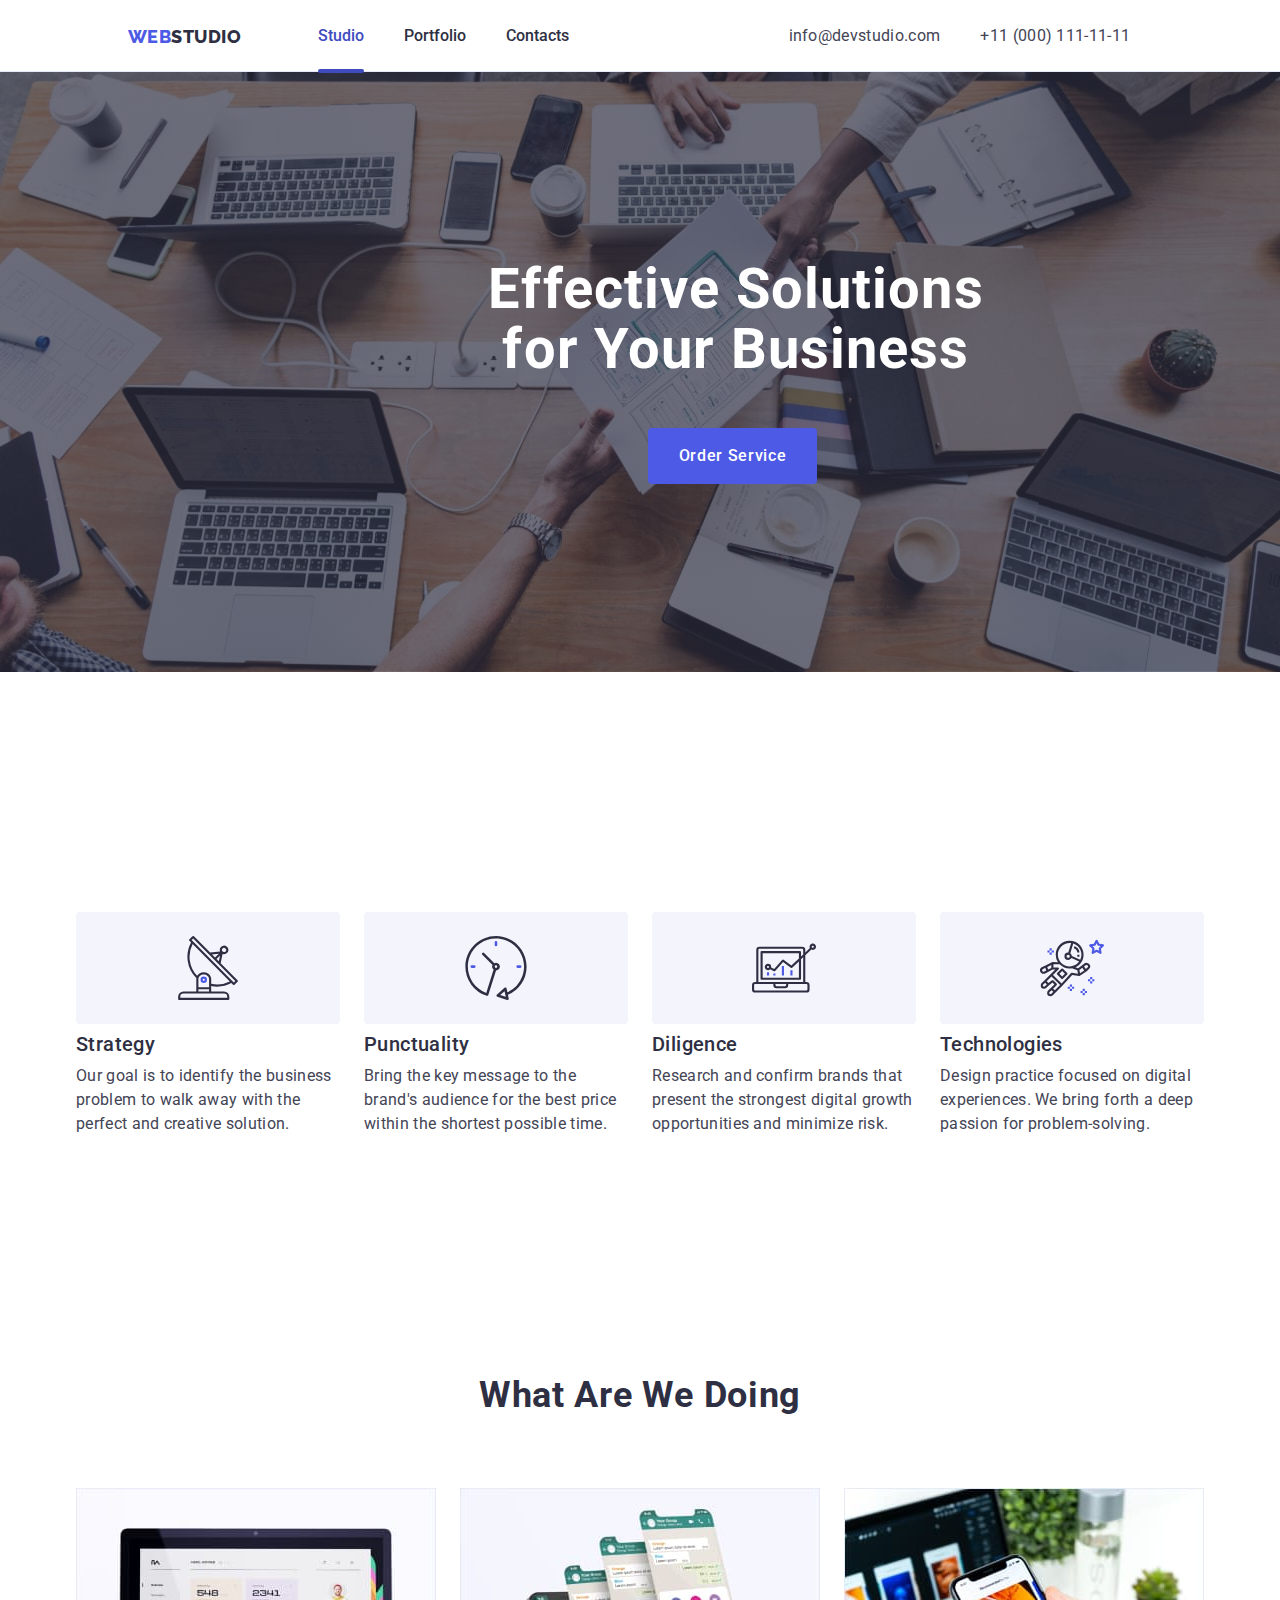
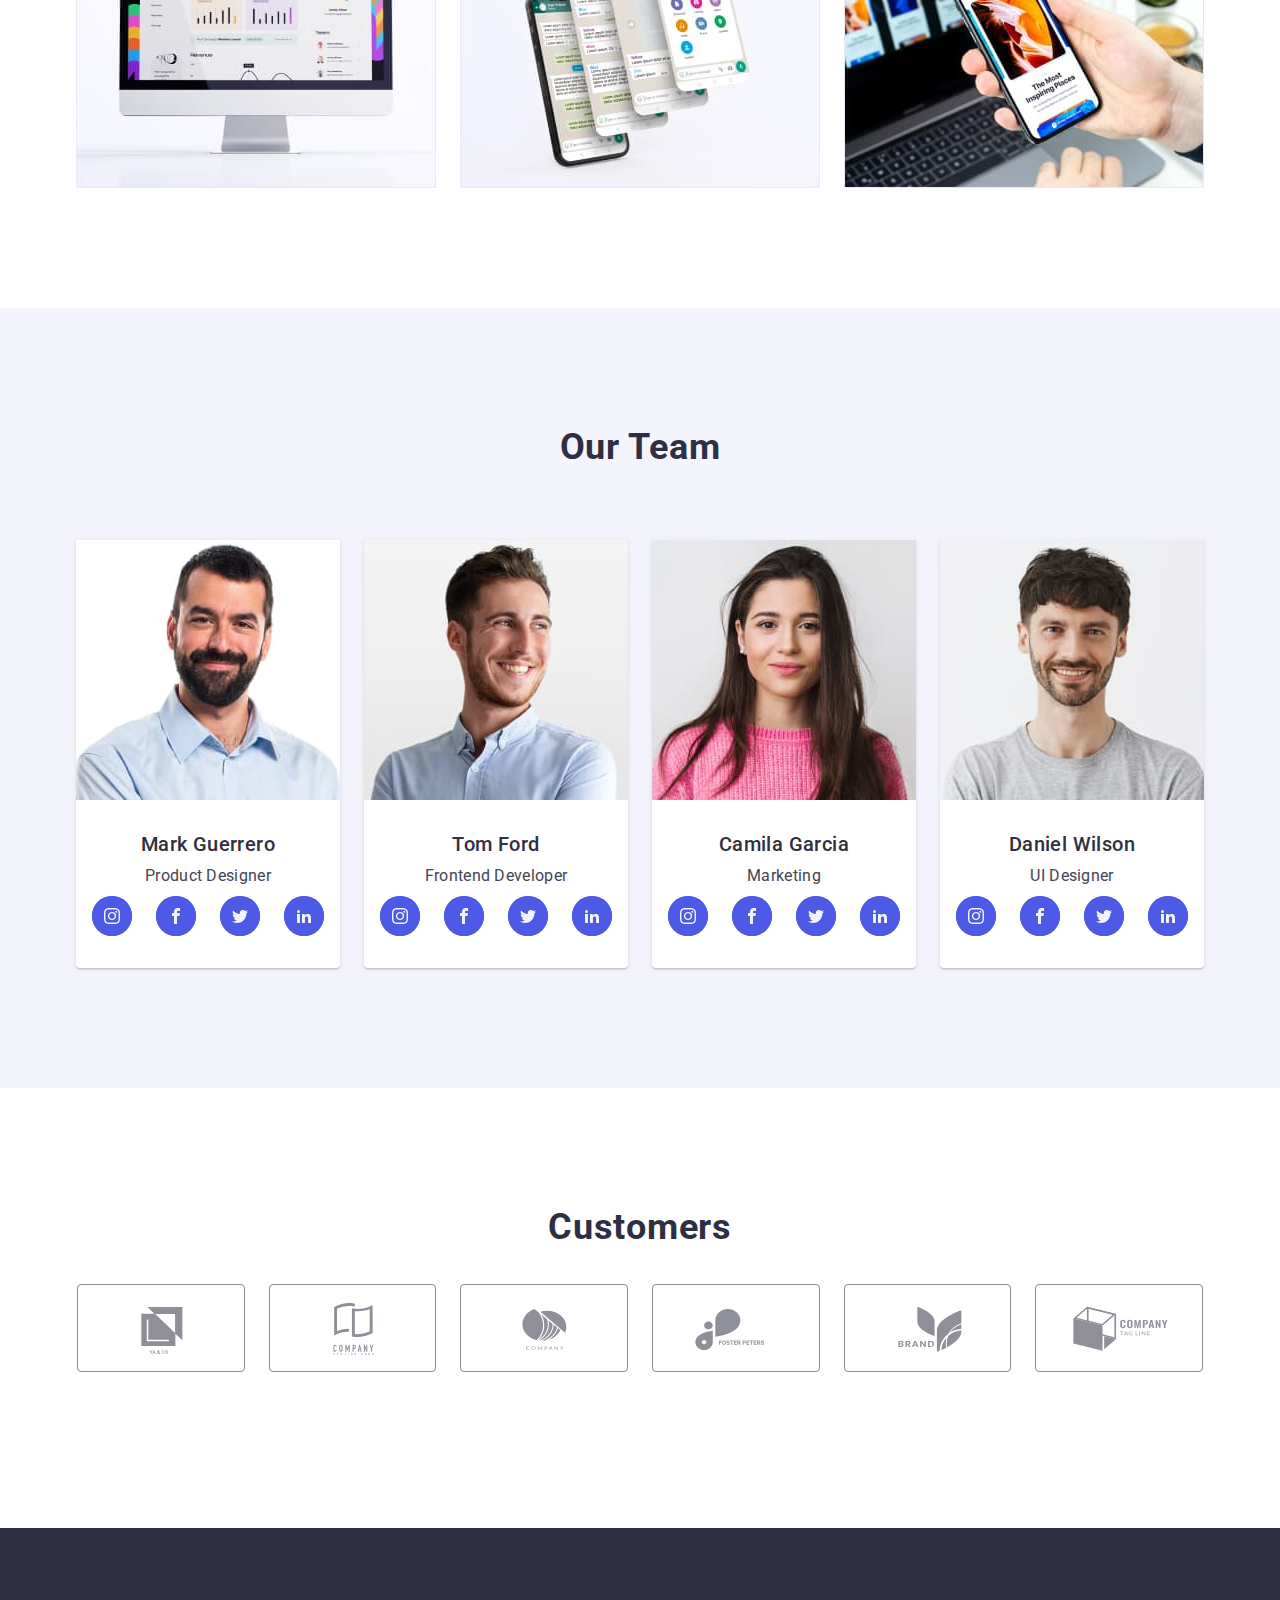
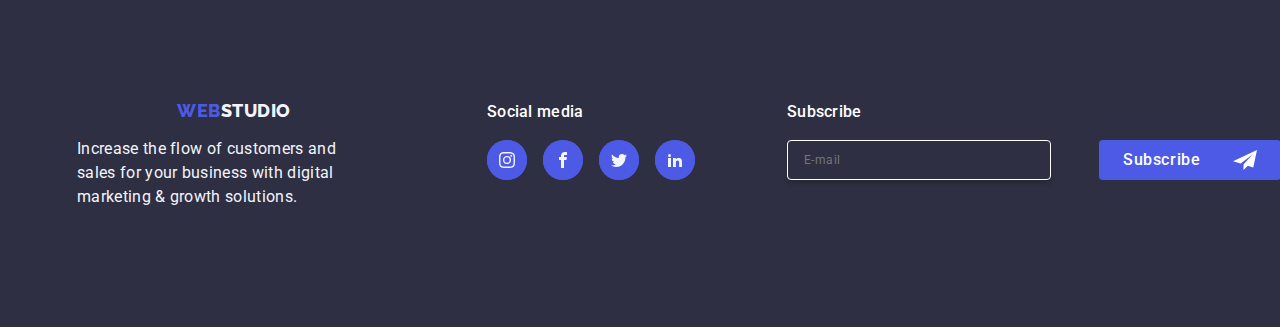
==== commit e17b4688: "new" ====
--- a/index.html
+++ b/index.html
@@ -65,7 +65,7 @@
 
     <main>
         <section class="first-section">
-        <div class="container">
+        <div class="first-section-container container">
             <h1 class="heading">Effective Solutions
                 for Your Business</h1>
             <button class="order-service"
@@ -399,46 +399,46 @@
 
     <footer class="footer">
         <div class="footer-container container">
-
-            <div class="first-part-footer">
-                <a href="./index.html" class="footer-logo logo link">Web<span class="studio">Studio</span></a>
-                <p class="first-part-footer-paragraph">Increase the flow of customers and sales for your business with digital marketing & growth solutions.</p> <br/>
+            <div class="tablet-footer-container">
+                <div class="first-part-footer">
+                    <a href="./index.html" class="footer-logo logo link">Web<span class="studio">Studio</span></a>
+                    <p class="first-part-footer-paragraph">Increase the flow of customers and sales for your business with digital marketing & growth solutions.</p> <br/>
+                </div>
+
+                <div class="second-part-footer">
+                    <p class="second-part-footer-paragraph">Social media</p>
+                    <ul class="list footer-social-media-list">
+                        <li class="footer-social-media-list-item">
+                            <a class="footer-social-media" href="">
+                                <svg class="social-media-icon" width="24" height="24">
+                                    <use href="./images/icons.svg#icon-instagram"></use>
+                                </svg>
+                            </a>
+                        </li>
+                        <li class="footer-social-media-list-item">
+                            <a class="footer-social-media" href="">
+                                <svg class="social-media-icon" width="24" height="24">
+                                    <use href="./images/icons.svg#icon-facebook"></use>
+                                </svg>
+                            </a>
+                        </li>
+                        <li class="footer-social-media-list-item">
+                            <a class="footer-social-media" href="">
+                                <svg class="social-media-icon" width="24" height="24">
+                                    <use href="./images/icons.svg#icon-twitter"></use>
+                                </svg>
+                            </a>
+                        </li>
+                        <li class="footer-social-media-list-item">
+                            <a class="footer-social-media" href="">
+                                <svg class="social-media-icon" width="24" height="24">
+                                    <use href="./images/icons.svg#icon-linkedin2"></use>
+                                </svg>
+                            </a>
+                        </li>
+                    </ul>
+                </div>
             </div>
-
-            <div class="second-part-footer">
-                <p class="second-part-footer-paragraph">Social media</p>
-                <ul class="list footer-social-media-list">
-                    <li class="footer-social-media-list-item">
-                        <a class="footer-social-media" href="">
-                            <svg class="social-media-icon" width="24" height="24">
-                                <use href="./images/icons.svg#icon-instagram"></use>
-                            </svg>
-                        </a>
-                    </li>
-                    <li class="footer-social-media-list-item">
-                        <a class="footer-social-media" href="">
-                            <svg class="social-media-icon" width="24" height="24">
-                                <use href="./images/icons.svg#icon-facebook"></use>
-                            </svg>
-                        </a>
-                    </li>
-                    <li class="footer-social-media-list-item">
-                        <a class="footer-social-media" href="">
-                            <svg class="social-media-icon" width="24" height="24">
-                                <use href="./images/icons.svg#icon-twitter"></use>
-                            </svg>
-                        </a>
-                    </li>
-                    <li class="footer-social-media-list-item">
-                        <a class="footer-social-media" href="">
-                            <svg class="social-media-icon" width="24" height="24">
-                                <use href="./images/icons.svg#icon-linkedin2"></use>
-                            </svg>
-                        </a>
-                    </li>
-                </ul>
-            </div>
-
 
 
             <div class="form-container">
@@ -456,8 +456,6 @@
                     </button>
                 </form>
             </div>
-                
-
         </div>
     </footer>
 
--- a/css/styles.css
+++ b/css/styles.css
@@ -27,12 +27,6 @@
     color: var(--SLATE);
 }
 
-.container {
-    width: 1158px;
-    margin: 0 auto;
-    padding: 0 15px;
-}
-
 img {
     display: block;
 }
@@ -72,7 +66,7 @@
     }
 
     .container {
-        width: 428px;
+        min-width: 428px;
         margin: 0 auto;
         padding: 0 15px;
     }
@@ -309,7 +303,7 @@
     /*-------------------FIRST-SECTION--------------------*/
     .first-section {
         display: flex;
-        max-width: 428px;
+        min-width: 428px;
         margin: 0 auto;
         padding-top: 112px;
         padding-bottom: 112px;
@@ -631,7 +625,6 @@
         display: block;
     }
 
-
     .second-section-headings {
         justify-content: center;
         align-items: center;
@@ -933,7 +926,6 @@
     }
 
     .newsletter-form {
-
         gap: 24px;
     }
 
@@ -988,20 +980,2087 @@
     }
 
     /*========================PORTFOLIO===================*/
-
+    /*-----------PORTFOLIO-SECTION-------------*/
+    /*------BUTTONS-------*/
+    .portfolio-section {
+        padding-top: 48px;
+        padding-bottom: 48px;
+    }
+    
+    .first-row-buttons {
+        display: flex;
+        flex-direction: row;
+        min-width: 263px;
+        height: 40px;
+        gap: 24px;
+        margin-bottom: 16px;
+    }
+
+    .second-row-buttons {
+        display: flex;
+        flex-direction: row;
+        width: 219px;
+        height: 40px;
+        gap: 24px;
+        margin-bottom: 48px;
+    }
+    
+    .portfolio-buttons {
+        font-family: "Roboto", sans-serif;
+        font-size: 16px;
+        font-style: normal;
+        font-weight: 500;
+        line-height: 1.5;
+        letter-spacing: 0.64px;
+        text-align: center;
+        color: var(--IRIS);
+        background-color: var(--CLOUD);
+        cursor: pointer;
+        padding: 8px 16px;
+        border-radius: 4px;
+        border: 1px solid var(--CORNFLOWER, #E7E9FC);
+        transition: color 250ms cubic-bezier(0.4, 0, 0.2, 1), background-color 250ms cubic-bezier(0.4, 0, 0.2, 1), border-color 250ms cubic-bezier(0.4, 0, 0.2, 1), box-shadow 250ms cubic-bezier(0.4, 0, 0.2, 1);
+    }
+    
+    .portfolio-buttons:hover {
+        color: var(--WHITE);
+        background-color: var(--OCEAN);
+        box-shadow: 0px 2px 2px 0px rgba(0, 0, 0, 0.12), 0px 2px 1px 0px rgba(0, 0, 0, 0.08), 0px 3px 1px 0px rgba(0, 0, 0, 0.10);
+        border: 1px solid transparent
+    }
+    
+    .portfolio-buttons:focus {
+        color: var(--WHITE);
+        background-color: var(--OCEAN);
+        box-shadow: 0px 2px 2px 0px rgba(0, 0, 0, 0.12), 0px 2px 1px 0px rgba(0, 0, 0, 0.08), 0px 3px 1px 0px rgba(0, 0, 0, 0.10);
+        border: 1px solid transparent
+    }
+
+    /*----------POTFOLIO-----------*/
+    .list-of-links {
+        margin-bottom: 48px;
+    }
+
+    .list-of-links:focus,
+    .list-of-links:hover {
+        box-shadow: 0px 2px 1px 0px rgba(46, 47, 66, 0.08), 0px 1px 1px 0px rgba(46, 47, 66, 0.16), 0px 1px 6px 0px rgba(46, 47, 66, 0.08);
+    }
+    .portfolio-project {
+        display: block;
+        transition: box-shadow 250ms cubic-bezier(0.4, 0, 0.2, 1);
+    }
+    
+    .portfolio-project:focus .image-paragraph{
+        box-shadow: 0px 1px 6px rgba(46, 47, 66, 0.08), 0px 1px 1px rgba(46, 47, 66, 0.16), 0px 2px 1px rgba(46, 47, 66, 0.08);
+        transform: translateY(0);
+    }
+    
+    .portfolio-project:hover .image-paragraph {
+        box-shadow: 0px 1px 6px rgba(46, 47, 66, 0.08), 0px 1px 1px rgba(46, 47, 66, 0.16), 0px 2px 1px rgba(46, 47, 66, 0.08);
+        transform: translateY(0);
+    }
+    
+    .portfolio-image-container {
+        position: relative;
+        overflow: hidden;
+    }
+
+    .portfolio-image {
+        width: 396px;
+        height: 280px;
+    }
+    .image-paragraph {
+        position: absolute;
+        color: var(--CLOUD);
+        font-family: Roboto;
+        font-size: 16px;
+        font-style: normal;
+        font-weight: 400;
+        line-height: 1.5;
+        letter-spacing: 0.32px;
+        padding: 40px 32px;
+        top: 0;
+        background-color: var(--IRIS);
+        height: 100%;
+        width: 100%;
+        transform: translateY(100%);
+        transition: transform 250ms cubic-bezier(0.4, 0, 0.2, 1);
+    }
+    
+    .portfolio-links {
+        padding: 32px 16px;
+        border: 1px solid var(--CORNFLOWER);
+        border-top: none
+    }
+    
+    .portfolio-headings {
+        color: var(--NAVY-BLUE);
+        font-size: 20px;
+        font-style: normal;
+        font-weight: 500;
+        line-height: 1.2;
+        letter-spacing: 0.4px;
+        margin-bottom: 8px;
+    }
+    .portfolio-paragraphs {
+        font-family: Roboto;
+        font-size: 16px;
+        font-style: normal;
+        font-weight: 400;
+        line-height: 1.5;
+        letter-spacing: 0.32px;
+        color: var(--SLATE);
+    }
 
     }
   /* ============================= TABLET ============================= */
 @media screen and (min-width: 768px) {
-    /* cały kod */
-}
+    .body {
+        overflow: hidden;
+    }
+
+    .container {
+        max-width: 768px;
+        padding: 0 16px 0 16px;
+    }
+    /*========================STUDIO======================*/
+    /*------------HEADER-------------- */
+    .header {
+        border-bottom: 1px solid var(--CORNFLOWER);
+        height: 72px;
+        box-shadow: 0px 1px 6px 0px rgba(46, 47, 66, 0.08), 0px 1px 1px 0px rgba(46, 47, 66, 0.16), 0px 2px 1px 0px rgba(46, 47, 66, 0.08);
+    }
+
+    .header-container {
+        display: flex;
+        align-items: center;
+        justify-content: center;
+    }
+
+    .logo {
+        font-family: "Raleway", sans-serif;
+        font-size: 18px;
+        font-weight: 800;
+        line-height: 1.17;
+        letter-spacing: 0.54px;
+        text-decoration: none;
+        color: var(--IRIS);
+        text-transform: uppercase;
+        margin-right: 120px;
+    }
+
+    .studio {
+        color: var(--NAVY-BLUE)
+    }
+
+    .menu-hamburger {
+        display: none;
+    }
+    .navigation {
+        display: flex;
+        margin-right: 121px;   
+        align-items: center;
+    }
+    
+    .list-navigation {
+        display: flex;
+        gap: 40px;
+    }
+    
+    .list-navigation a {
+        padding-bottom: 28px;
+        padding-top: 0;
+    }
+
+    .list-studio {
+        position: relative;
+        color: var(--OCEAN);  
+        transition: color 250ms cubic-bezier(0.4, 0, 0.2, 1);
+    } 
+    
+    .list-studio::after {
+        position: absolute; 
+        content: '';     
+        width: 100%;     
+        border-radius: 2px;     
+        height: 4px;     
+        bottom: -1px;     
+        left: 0;     
+        background-color: var(--OCEAN);
+    }
+    
+    .list .link:hover {
+        color: var(--OCEAN);
+    }
+    
+    .list .link:focus {
+        color: var(--OCEAN);
+    }
+    
+    .address {
+        color: var(--SLATE);
+        font-family: Roboto;
+        font-size: 12px;
+        font-style: normal;
+        font-weight: 400;
+        line-height: 1.7;
+        letter-spacing: 0.48px;
+    }
+    
+    .address {
+        width: 121px;
+        flex-wrap: wrap;
+        display: flex;
+        align-items: center;
+        padding-top: 0;
+        margin: 16px 0 0 16px;
+    }
+
+    .address-list:first-child {
+        margin-bottom: 12px;
+    }
+
+    .contacts {
+        color: var(--SLATE);
+        transition: color 250ms cubic-bezier(0.4, 0, 0.2, 1);
+    }
+    
+    /*------------------FIRST-SECTION-------------------*/
+    .first-section {
+        min-width: 769px;
+        margin: 0 auto;
+        padding-top: 112px;
+        padding-bottom: 112px;
+        background-image: linear-gradient( rgba(46, 47, 66, 0.70), rgba(46, 47, 66, 0.70)),  url('../images/hero-image.jpg');
+        background-repeat: no-repeat;
+        background-size: cover;
+        background-position: center;
+    }
+
+    .first-section h1 {
+        text-align: center;
+        font-family: Roboto;
+        font-size: 56px;
+        font-style: normal;
+        font-weight: 700;
+        line-height: 1.07;
+        letter-spacing: 1.12px;
+        color: var(--WHITE);
+        max-width: 496px;
+    }
+    
+    .order-service {
+        display: block;
+        line-height: 1.5;
+        letter-spacing: 0.04em;
+        background-color: var(--IRIS);
+        color: var(--WHITE);
+        cursor: pointer;
+        font-family: "Roboto", sans-serif;
+        font-weight: 500;
+        font-size: 16px;
+        min-width: 169px;
+        height: 56px;
+        border: none;
+        border-radius: 4px;
+        margin-left: 300px;
+        margin-top: 36px;
+        transition: background-color 250ms cubic-bezier(0.4, 0, 0.2, 1);
+    }
+    
+    .order-service:hover {
+        background-color: var(--OCEAN);
+    }
+    
+    .order-service:focus {
+        background-color: var(--OCEAN);
+    }
+
+    /*------MODAL-------*/
+    .backdrop {
+        position: fixed;
+        left: 0;
+        top: 0;
+        width: 100%;
+        height: 100%;
+        background-color: var(--NAVY-BLUE-MODAL);
+        transition: opacity 250ms cubic-bezier(0.4, 0, 0.2, 1), visibility 250ms cubic-bezier(0.4, 0, 0.2, 1);
+    }
+    
+    /* modal */
+    .modal {
+        position: absolute;
+        top: 50%;
+        left: 50%;
+        transform: translate(-50%, -50%) scale(1);
+        width: 408px;
+        min-height: 584px;
+        background-color: var(--DAIRY);
+        box-shadow: 0px 2px 1px 0px rgba(0, 0, 0, 0.20), 0px 1px 3px 0px rgba(0, 0, 0, 0.12), 0px 1px 1px 0px rgba(0, 0, 0, 0.14);
+        border-radius: 4px;
+        transition: transform 250ms cubic-bezier(0.4, 0, 0.2, 1);
+        padding: 72px 24px 24px 24px;
+    }
+    
+    /* przycisk zamykania */
+    .close-btn {
+        position: absolute;
+        top: 8px;
+        right: 8px;
+        width: 30px;
+        height: 30px;
+        background-color: var(--CORNFLOWER);
+        border: 1px solid rgba(0, 0, 0, 0.1);
+        border-radius: 50%;
+        cursor: pointer;
+        top: 24px;
+        right: 24px;
+        width: 24px;
+        height: 24px;
+        display: flex;
+        justify-content: center;
+        align-items: center;
+        transition: background-color 250ms cubic-bezier(0.4, 0, 0.2, 1), border 250ms cubic-bezier(0.4, 0, 0.2, 1); 
+    }
+    
+    .close-svg {
+        transition: fill 250ms cubic-bezier(0.4, 0, 0.2, 1);
+    }
+    
+    .close-btn:hover {
+        fill: var(--WHITE);
+        background-color: var(--OCEAN);
+        border: none;
+    }
+    
+    .close-btn:focus {
+        fill: var(--WHITE);
+        background-color: var(--OCEAN);
+        border: none;
+    }
+    
+    /* ukrycie modala na stonie przed kliknięciem przycisku */
+    .is-hidden {
+        opacity: 0;
+        visibility: hidden;
+        pointer-events: none;
+    }
+    
+    /*---FORMULARZ---*/
+    .form {
+        display: block;
+        margin-bottom: 8px;
+        position: relative; 
+    }
+    
+    .label {
+        color: var(--LIGHT-SLATE);
+        font-family: ("Roboto", sans-serif);
+        font-size: 12px;
+        font-style: normal;
+        font-weight: 400;
+        line-height: 1.17;
+        letter-spacing: 0.48px;
+        display: block;
+        margin-bottom: 4px;
+    }
+    
+    .modal-heading { 
+        color: var(--NAVY-BLUE);
+        text-align: center;
+        font-family: ("Roboto", sans-serif);
+        font-size: 16px;
+        font-style: normal;
+        font-weight: 500;
+        line-height: 1.5;
+        letter-spacing: 0.32px;
+        margin-bottom: 16px;
+    }
+    
+    .modal-input {
+        border: none;
+        background-color: transparent;
+        width: 100%;
+        height: 40px;
+        border-radius: 4px;
+        border: 1px solid var(--NAVY-BLUE-MODAL);
+        padding-left: 38px;
+        outline: transparent;
+        transition: border-color 250ms cubic-bezier(0.4, 0, 0.2, 1); 
+    }
+    
+    .modal-input:focus {
+        border-color: var(--IRIS);
+    }
+    
+    .modal-input:focus + .modal-svg {
+        fill: var(--IRIS);
+    }
+    
+    .input-container {
+        position: relative;
+    }
+    
+    .textarea {
+        border-radius: 4px;
+        border: 1px solid var(--NAVY-BLUE-modal, rgba(46, 47, 66, 0.40));
+        width: 360px;
+        height: 120px;
+        resize: none;
+        padding-left: 16px;
+        padding-top: 8px;
+        font-size: 12px;
+        font-style: normal;
+        font-weight: 400;
+        line-height: 1.17;
+        letter-spacing: 0.48px;
+        color: var(--NAVY-BLUE-MODAL);
+        background-color: transparent;
+        padding: 8px 16px;
+        transition: border-color 250ms cubic-bezier(0.4, 0, 0.2, 1);
+        outline: transparent;
+    }
+    
+    .textarea:focus {
+        border-color: var(--IRIS);
+    }
+    
+    .button-container {
+        display: flex;
+        justify-content: center;
+        align-items: center;
+    }
+    
+    .modal-button {
+        border-radius: 4px;
+        background: var(--IRIS);
+        box-shadow: 0px 4px 4px 0px rgba(0, 0, 0, 0.15);
+        color: var(--WHITE);
+        text-align: center;
+        font-family: ("Roboto", sans-serif);
+        font-size: 16px;
+        font-style: normal;
+        font-weight: 500;
+        line-height: 1.5;
+        letter-spacing: 0.64px;
+        width: 169px;
+        height: 56px;
+        border: none;
+        margin: 24px;
+    }
+    
+    .modal-svg {
+        position: absolute;
+        left: 16px;
+        top: 50%;
+        transform: translateY(-50%);
+        transition: fill 250ms cubic-bezier(0.4, 0, 0.2, 1);
+    }
+    
+    .privacy-policy {
+        display: inline;
+        font-family: ("Roboto", sans-serif);
+        margin-bottom: 24px;
+    }
+    
+    .form-text-area {
+        margin-bottom: 16px;
+    }
+    
+    .privacy-label {
+        color: var(--LIGHT-SLATE);
+        font-family: ("Roboto", sans-serif);
+        font-size: 12px;
+        font-style: normal;
+        font-weight: 400;
+        line-height: 1.17;
+        letter-spacing: 0.48px;
+        display: block;
+    }
+    
+    .privacy-link {
+        color: var(--IRIS);
+        font-family: ("Roboto", sans-serif);
+        font-size: 12px;
+        font-style: normal;
+        font-weight: 400;
+        line-height: 1.16;
+        letter-spacing: 0.48px;
+        text-decoration: underline;
+    }
+    
+    .box-svg {
+        width: 16px;
+        height: 16px;
+        border: 1px solid rgba(46, 47, 66, 0.4);
+        border-radius: 2px;
+        transition: background-color 250ms cubic-bezier(0.4, 0, 0.2, 1), border 250ms cubic-bezier(0.4, 0, 0.2, 1), fill 250ms cubic-bezier(0.4, 0, 0.2, 1);
+        display: inline-flex;
+        align-items: center;
+        justify-content: center;
+        fill: transparent;
+        margin-right: 8px;
+        padding: 0;
+    }
+    
+    .box-policy:checked + .privacy-label .box-svg {
+        border: none;
+        background-color: var(--OCEAN);
+        fill: var(--CLOUD);
+    }
+    
+    .box_svg {
+        padding: 0;
+        margin: 0;
+    }
+    
+    .modal-button {
+        display: block;
+        min-width: 169px;
+        height: 56px;
+        font-family: "Roboto", sans-serif;
+        font-size: 16px;
+        font-weight: 500;
+        line-height: 1.5;
+        letter-spacing: 0.04em;
+        color: var(--WHITE);
+        cursor: pointer;
+        background-color: var(--IRIS);
+        border: none;
+        border-radius: 4px;
+        transition: background-color 250ms cubic-bezier(0.4, 0, 0.2, 1);
+        margin: 24px 96px;
+    }
+
+    /*------------SECOND-SECTION--------------*/
+    .second-section {
+        display: flex;
+        justify-content: center;
+        padding: 96px 0;
+    }
+
+    .about-us-list {
+        display: flex;
+        flex-wrap: wrap;
+        gap: 24px;
+    }
+
+    .about-us-list-item {
+        max-width: 356px;
+    }
+
+    .second-section-headings {
+        color: var(--NAVY-BLUE);
+        font-family: Roboto;
+        font-size: 36px;
+        font-style: normal;
+        font-weight: 700;
+        line-height: 1.1;
+        letter-spacing: 0.72px;
+        text-transform: capitalize;
+    }
+
+    .list-paragraph {
+        color: var(--SLATE, #434455);
+        font-family: Roboto;
+        font-size: 16px;
+        font-style: normal;
+        font-weight: 500;
+        line-height: 1.5;
+        letter-spacing: 0.32px;
+    }
+
+    /*---------THIRD-SECTION---------*/
+    .third-section {
+        display: none;
+    }
+
+    /*--------FOURTH-SECTION----------*/
+    .fourth-section {
+        display: flex;
+        justify-content: center;
+        background-color: var(--CLOUD);
+        padding: 96px 0;
+    }
+
+    .fourth-section-heading {
+        color: var(--NAVY-BLUE);
+        font-family: Roboto;
+        font-size: 36px;
+        font-style: normal;
+        font-weight: 700;
+        line-height: 1.11;
+        letter-spacing: 0.72px;
+        text-transform: capitalize;
+        margin-bottom: 72px;
+        text-align: center;
+    }
+
+    .fourth-section-list {
+        display: flex;
+        flex-wrap: wrap;
+        justify-content: center;
+        align-items: center;
+        gap: 24px;
+        row-gap: 64px;
+    }
+
+    .fourth-section-list-item {
+        width: 264px;
+        background: var(--WHITE);
+        border-radius: 0px 0px 4px 4px;
+        box-shadow: 0px 2px 1px 0px rgba(46, 47, 66, 0.08), 0px 1px 1px 0px rgba(46, 47, 66, 0.16), 0px 1px 6px 0px rgba(46, 47, 66, 0.08);
+    }
+
+    .person {
+        padding: 32px 0;
+    }
+
+    .fourth-section-headings {
+        color: var(--NAVY-BLUE);
+        text-align: center;
+        font-family: Roboto;
+        font-size: 20px;
+        font-style: normal;
+        font-weight: 500;
+        line-height: 1.2;
+        letter-spacing: 0.4px;
+        margin-bottom: 8px;
+    }
+
+    .fourth-section-paragraph {
+        color: var(--SLATE);
+        font-family: Roboto;
+        font-size: 16px;
+        font-style: normal;
+        font-weight: 400;
+        line-height: 1.5;
+        letter-spacing: 0.32px;
+        text-align: center;
+        gap: 24px;
+        margin-bottom: 8px;
+    }
+
+    .social-media-list {
+        display: flex;
+        justify-content: center;
+        gap: 24px;
+    }
+
+    .social-media-list-item {
+        width: 40px;
+        height: 40px;
+        border-radius: 50%;
+        background-color: var(--IRIS);
+        gap: 24px;
+    }
+
+    .social-media-link {
+        width: 100%;
+        height: 100%;
+        background-color: #4D5AE5;
+        border-radius: 50%;
+        display: flex;
+        align-items: center;
+        justify-content: center;
+        transition: background-color 250ms cubic-bezier(0.4, 0, 0.2, 1);;
+    }
+    .social-media-link:hover,
+    .social-media-link:focus {
+        background-color: var(--OCEAN);
+    }
+
+    .social-media-icon {
+        width: 100%;
+        height: 100%;
+        fill: var(--CLOUD);
+        padding: 12px;
+        cursor: pointer;
+    }
+
+    /*----------------FIFTH-SECTION------------------*/
+    .fifth-section {
+        display: flex;
+        justify-content: center;
+        padding: 96px 0;
+    }
+
+    .fifth-section-heading {
+        color: var(--NAVY-BLUE);
+        text-align: center;
+        font-family: Roboto;
+        font-size: 36px;
+        font-style: normal;
+        font-weight: 700;
+        line-height: 1.11;
+        letter-spacing: 0.72px;
+        text-transform: capitalize;
+        margin-bottom: 72px;
+    }
+    
+    .fifth-section-list {
+        display: flex;
+        justify-content: center;
+        gap: 10px;
+        flex-wrap: wrap;
+        flex-basis: calc((100% - 48px)/3);
+    }
+    
+    .fifth-section-list-item {
+        width: 190px;
+        height: 88px;
+        cursor: pointer;
+        margin-bottom: 72px;
+    }
+
+    .fifth-section-list-item:hover,
+    .fifth-section-list-item:focus {
+        color: var(--OCEAN);
+        border-color: var(--OCEAN);
+    }
+
+    .fifth-section-link {
+        width: 100%;
+        height: 100%;
+        display: flex;
+        justify-content: center;
+        align-items: center;
+        border: 1px solid var(--LIGHT-SLATE);
+        border-radius: 4px;
+        color: var(--LIGHT-SLATE);
+        transition: border-color 250ms cubic-bezier(0.4, 0, 0.2, 1), color 250ms cubic-bezier(0.4, 0, 0.2, 1);
+    }
+
+    .fifth-section-link:hover,
+    .fifth-section-link:focus {
+        color: var(--OCEAN);
+        border-color: var(--OCEAN);
+    }
+
+    .customer {
+        fill: currentColor;
+    }
+
+    /*---------------FOOTER----------------*/
+    .menu-container {
+        display: none;
+    }
+    .footer {
+        display: flex;
+        justify-content: center;
+        background-color: var(--NAVY-BLUE);
+        color: var(--CLOUD);
+        padding: 97.5px 0;
+    }
+
+    .tablet-footer-container {
+        display: flex;
+        align-items: flex-start;
+        margin-left: 96px;
+    }
+
+    .footer-logo {
+        align-items: center;
+        justify-content: center;
+        color: var(--IRIS);
+        font-family: "Raleway", sans-serif;
+        font-size: 18px;
+        font-style: normal;
+        font-weight: 800;
+        line-height: 1.17;
+        letter-spacing: 0.54px;
+        text-transform: uppercase;
+        margin-bottom: 17.5px;
+        display: inline-block;
+        margin-bottom: 16px;
+        margin-top: 0;
+    }
+    
+    .footer .studio {
+        color: var(--CLOUD);
+    }
+
+    .first-part-footer-paragraph {
+        font-weight: 400;
+        line-height: 1.5;
+        letter-spacing: 0.32px;
+        max-width: 264px;
+    }
+
+    .second-part-footer {
+        margin-left: 24px;
+    }
+
+    .second-part-footer-paragraph {
+        color: var(--WHITE);
+        font-family: Roboto;
+        font-size: 16px;
+        font-style: normal;
+        font-weight: 500;
+        line-height: 1.5;
+        letter-spacing: 0.32px;
+    }
+    
+    .footer-social-media-list {
+        display: flex;
+        justify-content: center;
+        gap: 16px;
+        margin-top: 0;
+    }
+    
+    .footer-social-media-list-item {
+        width: 40px;
+        height: 40px;
+        border-radius: 50%;
+        background-color: var(--IRIS);
+        gap: 24px;
+    }
+    
+    .footer-social-media-list-item:hover,
+    .footer-social-media-list-item:focus {
+        background-color: var(--GREEN);
+    }
+    
+    .social-media-icon {
+        width: 100%;
+        height: 100%;
+        fill: var(--CLOUD);
+        padding: 8px;
+        cursor: pointer;
+    }
+
+    .footer-social-media {
+        width: 100%;
+        height: 100%;
+        display: flex;
+        justify-content: center;
+        border-radius: 50%;
+        background-color: var(--IRIS);
+        transition: background-color 250ms cubic-bezier(0.4, 0, 0.2, 1);
+    }
+    
+    .footer-social-media:hover,
+    .footer-social-media:focus {
+        background-color: var(--GREEN);
+    }
+    
+    /*------FORM------*/
+    .subscribe-paragraph {
+        color: var(--WHITE);
+        font-family: Roboto;
+        font-size: 16px;
+        font-style: normal;
+        font-weight: 500;
+        line-height: 1.5;
+        letter-spacing: 0.32px;
+        margin-bottom: 16px;
+        margin-top: 72px;
+        margin-left: 92px;
+    }
+
+    .newsletter-form {
+        gap: 24px;
+    }
+
+    .newsletter-label {
+        gap: 24px;
+    }
+
+    .newsletter-input {
+        border-radius: 4px;
+        border: 1px solid var(--WHITE);
+        box-shadow: 0px 4px 4px 0px rgba(0, 0, 0, 0.15);
+        background-color: transparent;
+        color: var(--WHITE);
+        font-family: Roboto;
+        font-size: 12px;
+        font-style: normal;
+        font-weight: 400;
+        line-height: 1.5;
+        letter-spacing: 0.48px;
+        padding-left: 16px;
+        width: 264px;
+        height: 40px;
+        gap: 24px;
+        margin-left: 92px;
+    }
+
+    .newsletter-button {
+        display: inline-flex;
+        padding: 8px 24px;
+        justify-content: center;
+        align-items: center;
+        gap: 16px;
+        border-radius: 4px;
+        background: var(--IRIS);
+        border: none;
+        color: var(--WHITE, #FFF);
+        text-align: center;
+        font-family: "Roboto", sans-serif;
+        font-size: 16px;
+        font-style: normal;
+        font-weight: 500;
+        line-height: 1.5;
+        letter-spacing: 0.64px;
+        min-width: 165px;
+        height: 40px;
+        cursor: pointer; 
+        margin-left: 24px;
+    }
+
+    .newsletter-svg {
+        margin-left: 16px;
+    }
+
+    /*========================PORTFOLIO=====================*/
+    .list-portfolio {
+        position: relative;
+        color: var(--OCEAN);
+        transition: color 250ms cubic-bezier(0.4, 0, 0.2, 1);
+    }
+    
+    .list-portfolio::after {
+        position: absolute; 
+        content: '';     
+        width: 100%;     
+        border-radius: 2px;     
+        height: 4px;     
+        bottom: -1px;     
+        left: 0;     
+        background-color: var(--OCEAN);
+    }
+
+    /*--------PORTFOLIO-SECTION-------*/
+    /*------BUTTONS----*/
+    .portfolio-section {
+        padding-top: 63.69px;
+        padding-bottom: 96px;
+    }
+
+    .portfolio-menu {
+        display: flex;
+        flex-direction: row;
+        justify-content: center;
+    }
+    .first-row-buttons {
+        display: flex;
+        gap: 24px;
+        margin-bottom: 64px;
+        margin-right: 24px;
+    }
+
+    .second-row-buttons {
+        display: flex;
+        gap: 24px;
+        margin-bottom: 64px;
+    }
+    .portfolio-buttons {
+        font-family: "Roboto", sans-serif;
+        font-size: 16px;
+        font-style: normal;
+        font-weight: 500;
+        line-height: 1.5;
+        letter-spacing: 0.64px;
+        text-align: center;
+        color: var(--IRIS);
+        background-color: var(--CLOUD);
+        cursor: pointer;
+        padding: 12px 24px;
+        border-radius: 4px;
+        border: 1px solid var(--CORNFLOWER, #E7E9FC);
+        transition: color 250ms cubic-bezier(0.4, 0, 0.2, 1), background-color 250ms cubic-bezier(0.4, 0, 0.2, 1), border-color 250ms cubic-bezier(0.4, 0, 0.2, 1), box-shadow 250ms cubic-bezier(0.4, 0, 0.2, 1);
+    }
+
+    .portfolio-buttons:hover {
+        color: var(--WHITE);
+        background-color: var(--OCEAN);
+        box-shadow: 0px 2px 2px 0px rgba(0, 0, 0, 0.12), 0px 2px 1px 0px rgba(0, 0, 0, 0.08), 0px 3px 1px 0px rgba(0, 0, 0, 0.10);
+        border: 1px solid transparent
+    }
+
+    .portfolio-buttons:focus {
+        color: var(--WHITE);
+        background-color: var(--OCEAN);
+        box-shadow: 0px 2px 2px 0px rgba(0, 0, 0, 0.12), 0px 2px 1px 0px rgba(0, 0, 0, 0.08), 0px 3px 1px 0px rgba(0, 0, 0, 0.10);
+        border: 1px solid transparent
+    }
+
+    /*----------POTFOLIO-----------*/
+    .portfolio-list {
+        display: flex;
+        flex-wrap: wrap;
+        flex-direction: row;
+        gap: 24px;
+    }
+
+    .list-of-links:focus,
+    .list-of-links:hover {
+        box-shadow: 0px 2px 1px 0px rgba(46, 47, 66, 0.08), 0px 1px 1px 0px rgba(46, 47, 66, 0.16), 0px 1px 6px 0px rgba(46, 47, 66, 0.08);
+    }
+    .portfolio-project {
+        display: block;
+        transition: box-shadow 250ms cubic-bezier(0.4, 0, 0.2, 1);
+    }
+    
+    .portfolio-project:focus .image-paragraph{
+        box-shadow: 0px 1px 6px rgba(46, 47, 66, 0.08), 0px 1px 1px rgba(46, 47, 66, 0.16), 0px 2px 1px rgba(46, 47, 66, 0.08);
+        transform: translateY(0);
+    }
+    
+    .portfolio-project:hover .image-paragraph {
+        box-shadow: 0px 1px 6px rgba(46, 47, 66, 0.08), 0px 1px 1px rgba(46, 47, 66, 0.16), 0px 2px 1px rgba(46, 47, 66, 0.08);
+        transform: translateY(0);
+    }
+    
+    .portfolio-image-container {
+        position: relative;
+        overflow: hidden;
+    }
+
+    .portfolio-image {
+        width: 356px;
+        height: 300px;
+    }
+    .image-paragraph {
+        position: absolute;
+        color: var(--CLOUD);
+        font-family: Roboto;
+        font-size: 16px;
+        font-style: normal;
+        font-weight: 400;
+        line-height: 1.5;
+        letter-spacing: 0.32px;
+        padding: 40px 32px;
+        top: 0;
+        background-color: var(--IRIS);
+        height: 100%;
+        width: 100%;
+        transform: translateY(100%);
+        transition: transform 250ms cubic-bezier(0.4, 0, 0.2, 1);
+    }
+    
+    .portfolio-links {
+        padding: 32px 16px;
+        border: 1px solid var(--CORNFLOWER);
+        border-top: none
+    }
+    
+    .portfolio-headings {
+        color: var(--NAVY-BLUE);
+        font-size: 20px;
+        font-style: normal;
+        font-weight: 500;
+        line-height: 1.2;
+        letter-spacing: 0.4px;
+        margin-bottom: 8px;
+    }
+    .portfolio-paragraphs {
+        font-family: Roboto;
+        font-size: 16px;
+        font-style: normal;
+        font-weight: 400;
+        line-height: 1.5;
+        letter-spacing: 0.32px;
+        color: var(--SLATE);
+    }
+
+    
+    
+    
+    
+
+    }
   /* ========================= NOT DESKTOP ====================== */
 @media screen and (max-width: 1157px) {
     .about-us-svg {
         display: none;
     }
 }
-  /* ============================== DESKTOP =========================== */
+  /* ======================= DESKTOP ===================== */
 @media screen and (min-width: 1158px) {
-    /* co jest potrzebne dla desktopu */
-}+    .container {
+        min-width: 1158px;
+    }
+    /*======================STUDIO=======================*/
+/*----------------------HEADER-----------------------*/
+    .header {
+        border-bottom: 1px solid var(--CORNFLOWER);
+        height: 72px;
+        box-shadow: 0px 1px 6px 0px rgba(46, 47, 66, 0.08), 0px 1px 1px 0px rgba(46, 47, 66, 0.16), 0px 2px 1px 0px rgba(46, 47, 66, 0.08);
+    }
+
+    .header-container {
+        display: flex;
+        align-items: center;
+        justify-content: center;
+    }
+
+    .logo {
+        font-family: "Raleway", sans-serif;
+        font-size: 18px;
+        font-weight: 800;
+        line-height: 1.17;
+        letter-spacing: 0.54px;
+        text-decoration: none;
+        color: var(--IRIS);
+        text-transform: uppercase;
+        margin-right: 76px;
+        margin-left: 100px;
+    }
+
+    .studio {
+        color: var(--NAVY-BLUE)
+    }
+
+    .navigation {
+        display: flex;
+        align-items: center;
+        margin-right: 0;
+        margin-top: 25px;
+    }
+
+    .list-navigation {
+        display: flex;
+        gap: 40px;
+        margin: 0;
+        padding: 0;
+    }
+
+    .list-navigation a {
+        padding-bottom: 27px;
+    }
+    .list-studio {
+        position: relative;
+        color: var(--OCEAN);  
+        transition: color 250ms cubic-bezier(0.4, 0, 0.2, 1);
+    } 
+
+    .list-studio::after {
+        position: absolute; 
+        content: '';     
+        width: 100%;     
+        border-radius: 2px;     
+        height: 4px;     
+        bottom: -1px;     
+        left: 0;     
+        background-color: var(--OCEAN);
+    }
+
+    .list .link:hover {
+        color: var(--OCEAN);
+    }
+
+    .list .link:focus {
+        color: var(--OCEAN);
+    }
+
+    .address {
+        color: var(--SLATE);
+        font-family: Roboto;
+        font-size: 12px;
+        font-style: normal;
+        font-weight: 400;
+        line-height: 1.7;
+        letter-spacing: 0.48px;
+    }
+    
+    .address {
+        display: flex;
+        width: auto;
+        flex-wrap: nowrap;
+        display: flex;
+        align-items: center;
+        padding-top: 0;
+        margin-top: 0;
+        margin-right: 0;
+        margin-left: 220px;
+    }
+
+    .address-list {
+        display: flex;
+        flex-direction: row;
+        gap: 40px;
+        margin-top: 24px;
+        margin-right: 0;
+    }
+    .address-list:first-child {
+        margin-bottom: 0px;
+    }
+
+    .contacts {
+        font-family: Roboto;
+        font-size: 16px;
+        font-style: normal;
+        font-weight: 400;
+        line-height: 1.5; 
+        letter-spacing: 0.32px;
+        color: var(--SLATE);
+        transition: color 250ms cubic-bezier(0.4, 0, 0.2, 1);
+    }
+    /*--------FIRST-SECTION--------*/
+    .first-section {
+        max-width: 1440px;
+        margin: 0 auto;
+        padding-top: 188px;
+        padding-bottom: 188px;
+        background-image: linear-gradient( rgba(46, 47, 66, 0.70), rgba(46, 47, 66, 0.70)),  url('../images/hero-image.jpg');
+        background-repeat: no-repeat;
+        background-size: cover;
+        background-position: center;
+        align-items: center;
+        justify-content: center;
+        margin-bottom: 120px;
+    }
+
+    .first-section h1 {
+        text-align: center;
+        font-family: Roboto;
+        font-size: 56px;
+        font-style: normal;
+        font-weight: 700;
+        line-height: 1.07;
+        letter-spacing: 1.12px;
+        color: var(--WHITE);
+        max-width: 496px;
+        margin-left: 472px;
+    }
+    
+    .order-service {
+        display: block;
+        line-height: 1.5;
+        letter-spacing: 0.04em;
+        background-color: var(--IRIS);
+        color: var(--WHITE);
+        cursor: pointer;
+        font-family: "Roboto", sans-serif;
+        font-weight: 500;
+        font-size: 16px;
+        min-width: 169px;
+        height: 56px;
+        border: none;
+        border-radius: 4px;
+        margin-left: 632px;
+        margin-top: 48px;
+        transition: background-color 250ms cubic-bezier(0.4, 0, 0.2, 1);
+    }
+    
+    .order-service:hover {
+        background-color: var(--OCEAN);
+    }
+    
+    .order-service:focus {
+        background-color: var(--OCEAN);
+    }
+    
+    /*------MODAL------*/
+    /* przyciemnione tło */
+    .backdrop {
+        position: fixed;
+        left: 0;
+        top: 0;
+        width: 100%;
+        height: 100%;
+        background-color: var(--NAVY-BLUE-MODAL);
+        transition: opacity 250ms cubic-bezier(0.4, 0, 0.2, 1), visibility 250ms cubic-bezier(0.4, 0, 0.2, 1);
+    }
+    
+    /* modal */
+    .modal {
+        position: absolute;
+        top: 50%;
+        left: 50%;
+        transform: translate(-50%, -50%) scale(1);
+        width: 408px;
+        min-height: 584px;
+        background-color: var(--DAIRY);
+        box-shadow: 0px 2px 1px 0px rgba(0, 0, 0, 0.20), 0px 1px 3px 0px rgba(0, 0, 0, 0.12), 0px 1px 1px 0px rgba(0, 0, 0, 0.14);
+        border-radius: 4px;
+        transition: transform 250ms cubic-bezier(0.4, 0, 0.2, 1);
+        padding: 72px 24px 24px 24px;
+    }
+    
+    /* przycisk zamykania */
+    .close-btn {
+        position: absolute;
+        top: 8px;
+        right: 8px;
+        width: 30px;
+        height: 30px;
+        background-color: var(--CORNFLOWER);
+        border: 1px solid rgba(0, 0, 0, 0.1);
+        border-radius: 50%;
+        cursor: pointer;
+        top: 24px;
+        right: 24px;
+        width: 24px;
+        height: 24px;
+        display: flex;
+        justify-content: center;
+        align-items: center;
+        transition: background-color 250ms cubic-bezier(0.4, 0, 0.2, 1), border 250ms cubic-bezier(0.4, 0, 0.2, 1); 
+    }
+    
+    .close-svg {
+        transition: fill 250ms cubic-bezier(0.4, 0, 0.2, 1);
+    }
+    
+    .close-btn:hover {
+        fill: var(--WHITE);
+        background-color: var(--OCEAN);
+        border: none;
+    }
+    
+    .close-btn:focus {
+        fill: var(--WHITE);
+        background-color: var(--OCEAN);
+        border: none;
+    }
+    
+    /* ukrycie modala na stonie przed kliknięciem przycisku */
+    .is-hidden {
+        opacity: 0;
+        visibility: hidden;
+        pointer-events: none;
+    }
+    
+    /*---FORMULARZ---*/
+    .form {
+        display: block;
+        margin-bottom: 8px;
+        position: relative; 
+    }
+    
+    .label {
+        color: var(--LIGHT-SLATE);
+        font-family: ("Roboto", sans-serif);
+        font-size: 12px;
+        font-style: normal;
+        font-weight: 400;
+        line-height: 1.17;
+        letter-spacing: 0.48px;
+        display: block;
+        margin-bottom: 4px;
+    }
+    
+    .modal-heading { 
+        color: var(--NAVY-BLUE);
+        text-align: center;
+        font-family: ("Roboto", sans-serif);
+        font-size: 16px;
+        font-style: normal;
+        font-weight: 500;
+        line-height: 1.5;
+        letter-spacing: 0.32px;
+        margin-bottom: 16px;
+    }
+    
+    .modal-input {
+        border: none;
+        background-color: transparent;
+        width: 100%;
+        height: 40px;
+        border-radius: 4px;
+        border: 1px solid var(--NAVY-BLUE-MODAL);
+        padding-left: 38px;
+        outline: transparent;
+        transition: border-color 250ms cubic-bezier(0.4, 0, 0.2, 1); 
+    }
+    
+    .modal-input:focus {
+        border-color: var(--IRIS);
+    }
+    
+    .modal-input:focus + .modal-svg {
+        fill: var(--IRIS);
+    }
+    
+    .input-container {
+        position: relative;
+    }
+    
+    .textarea {
+        border-radius: 4px;
+        border: 1px solid var(--NAVY-BLUE-modal, rgba(46, 47, 66, 0.40));
+        width: 360px;
+        height: 120px;
+        resize: none;
+        padding-left: 16px;
+        padding-top: 8px;
+        font-size: 12px;
+        font-style: normal;
+        font-weight: 400;
+        line-height: 1.17;
+        letter-spacing: 0.48px;
+        color: var(--NAVY-BLUE-MODAL);
+        background-color: transparent;
+        padding: 8px 16px;
+        transition: border-color 250ms cubic-bezier(0.4, 0, 0.2, 1);
+        outline: transparent;
+    }
+    
+    .textarea:focus {
+        border-color: var(--IRIS);
+    }
+    
+    .button-container {
+        display: flex;
+        justify-content: center;
+        align-items: center;
+    }
+    
+    .modal-button {
+        border-radius: 4px;
+        background: var(--IRIS);
+        box-shadow: 0px 4px 4px 0px rgba(0, 0, 0, 0.15);
+        color: var(--WHITE);
+        text-align: center;
+        font-family: ("Roboto", sans-serif);
+        font-size: 16px;
+        font-style: normal;
+        font-weight: 500;
+        line-height: 1.5;
+        letter-spacing: 0.64px;
+        width: 169px;
+        height: 56px;
+        border: none;
+        margin: 24px;
+    }
+    
+    .modal-svg {
+        position: absolute;
+        left: 16px;
+        top: 50%;
+        transform: translateY(-50%);
+        transition: fill 250ms cubic-bezier(0.4, 0, 0.2, 1);
+    }
+    
+    .privacy-policy {
+        display: inline;
+        font-family: ("Roboto", sans-serif);
+        margin-bottom: 24px;
+    }
+    
+    .form-text-area {
+        margin-bottom: 16px;
+    }
+    
+    .privacy-label {
+        color: var(--LIGHT-SLATE);
+        font-family: ("Roboto", sans-serif);
+        font-size: 12px;
+        font-style: normal;
+        font-weight: 400;
+        line-height: 1.17;
+        letter-spacing: 0.48px;
+        display: block;
+    }
+    
+    .privacy-link {
+        color: var(--IRIS);
+        font-family: ("Roboto", sans-serif);
+        font-size: 12px;
+        font-style: normal;
+        font-weight: 400;
+        line-height: 1.16;
+        letter-spacing: 0.48px;
+        text-decoration: underline;
+    }
+    
+    .box-svg {
+        width: 16px;
+        height: 16px;
+        border: 1px solid rgba(46, 47, 66, 0.4);
+        border-radius: 2px;
+        transition: background-color 250ms cubic-bezier(0.4, 0, 0.2, 1), border 250ms cubic-bezier(0.4, 0, 0.2, 1), fill 250ms cubic-bezier(0.4, 0, 0.2, 1);
+        display: inline-flex;
+        align-items: center;
+        justify-content: center;
+        fill: transparent;
+        margin-right: 8px;
+        padding: 0;
+    }
+    
+    .box-policy:checked + .privacy-label .box-svg {
+        border: none;
+        background-color: var(--OCEAN);
+        fill: var(--CLOUD);
+    }
+    
+    .box_svg {
+        padding: 0;
+        margin: 0;
+    }
+    
+    .modal-button {
+        display: block;
+        min-width: 169px;
+        height: 56px;
+        font-family: "Roboto", sans-serif;
+        font-size: 16px;
+        font-weight: 500;
+        line-height: 1.5;
+        letter-spacing: 0.04em;
+        color: var(--WHITE);
+        cursor: pointer;
+        background-color: var(--IRIS);
+        border: none;
+        border-radius: 4px;
+        transition: background-color 250ms cubic-bezier(0.4, 0, 0.2, 1);
+        margin: 24px 96px;
+    }
+
+    /*---------------SECOND-SECTION---------------*/
+    .second-section {
+        padding: 120px 0;
+    }
+
+    .about-us-list {
+        display: flex;
+        justify-content: center;
+        flex-wrap: nowrap;
+        gap: 24px;
+    }
+
+    .about-us-div {
+        background-color: var(--CLOUD);
+        border-radius: 4px;
+        width: 264px;
+        height: 112px;
+        display: flex;
+        justify-content: center;
+        align-items: center;
+        margin-bottom: 8px;
+    }
+
+    .about-us-list-item {
+        display: flex;
+        flex-wrap: wrap;
+        flex-basis: calc((100% - 72px) / 4);
+    }
+
+    .second-section .second-section-headings {
+        font-size: 20px;
+        line-height: 1.2;
+        letter-spacing: 0.4px;
+        font-weight: 500;
+        color: var(--NAVY-BLUE);
+        margin-bottom: 8px;
+    }
+
+    .about-us-list-item > .list-paragraph {
+        color: var(--SLATE);
+        font-weight: 400;
+        line-height: 1.5;
+        letter-spacing: 0.32px;
+    }
+
+    /*---------THIRD-SECTION----------*/
+    .third-section {
+        display: flex;
+        justify-content: center;
+        padding-bottom: 120px;
+        padding-top: 120px;
+    }
+
+    .what-are-we-doing {
+        text-align: center;
+        font-size: 36px;
+        line-height: 1.11;
+        letter-spacing: 0.72px;
+        text-transform: capitalize;
+        color: var(--NAVY-BLUE);
+        margin-bottom: 72px;
+    }
+
+    .images-list {
+        display: flex;
+        justify-content: center;
+        gap: 24px;
+    }
+
+    .third-section-images {
+        flex-basis: calc((100%-48px)/3);
+    }
+    /*--------FOURTH-SECTION----------*/
+    .fourth-section {
+        background-color: var(--CLOUD);
+        padding: 120px 0;
+    }
+
+    .fourth-section-heading {
+        color: var(--NAVY-BLUE);
+        font-family: Roboto;
+        font-size: 36px;
+        font-style: normal;
+        font-weight: 700;
+        line-height: 1.11;
+        letter-spacing: 0.72px;
+        text-transform: capitalize;
+        margin-bottom: 72px;
+        text-align: center;
+    }
+
+    .fourth-section-list {
+        display: flex;
+        justify-content: center;
+        align-items: center;
+        flex-wrap: nowrap;
+        gap: 24px;
+    }
+
+    .fourth-section-list-item {
+        flex-basis: calc((100% - 72px) / 4);
+        background: var(--WHITE);
+        border-radius: 0px 0px 4px 4px;
+        box-shadow: 0px 2px 1px 0px rgba(46, 47, 66, 0.08), 0px 1px 1px 0px rgba(46, 47, 66, 0.16), 0px 1px 6px 0px rgba(46, 47, 66, 0.08);
+    }
+
+    .person {
+        padding: 32px 0;
+    }
+
+    .fourth-section-headings {
+        color: var(--NAVY-BLUE);
+        text-align: center;
+        font-family: Roboto;
+        font-size: 20px;
+        font-style: normal;
+        font-weight: 500;
+        line-height: 1.2;
+        letter-spacing: 0.4px;
+        margin-bottom: 8px;
+    }
+
+    .fourth-section-paragraph {
+        color: var(--SLATE);
+        font-family: Roboto;
+        font-size: 16px;
+        font-style: normal;
+        font-weight: 400;
+        line-height: 1.5;
+        letter-spacing: 0.32px;
+        text-align: center;
+        gap: 24px;
+        margin-bottom: 8px;
+    }
+
+    .social-media-list {
+        display: flex;
+        justify-content: center;
+        gap: 24px;
+    }
+
+    .social-media-list-item {
+        width: 40px;
+        height: 40px;
+        border-radius: 50%;
+        background-color: var(--IRIS);
+        gap: 24px;
+    }
+
+    .social-media-link {
+        width: 100%;
+        height: 100%;
+        background-color: #4D5AE5;
+        border-radius: 50%;
+        display: flex;
+        align-items: center;
+        justify-content: center;
+        transition: background-color 250ms cubic-bezier(0.4, 0, 0.2, 1);;
+    }
+    .social-media-link:hover,
+    .social-media-link:focus {
+        background-color: var(--OCEAN);
+    }
+
+    .social-media-icon {
+        width: 100%;
+        height: 100%;
+        fill: var(--CLOUD);
+        padding: 12px;
+        cursor: pointer;
+    }
+
+    /*----------FIFTH-SECTION-----------*/
+.fifth-section {
+    padding: 120px 0;
+    margin: 0;
+}
+
+.fifth-section-heading {
+    color: var(--NAVY-BLUE);
+    text-align: center;
+    font-family: Roboto;
+    font-size: 36px;
+    font-style: normal;
+    font-weight: 700;
+    line-height: 1.11;
+    letter-spacing: 0.72px;
+    text-transform: capitalize;
+    margin-bottom: 72px;
+}
+
+.fifth-section-list {
+    display: flex;
+    justify-content: center;
+    align-items: center;
+    gap: 24px;
+    height: 88px;
+    flex-wrap: nowrap;
+}
+
+.fifth-section-list-item {
+    width: calc((100% - 120px) / 6);
+    width: 100%;
+    height: 100%;
+    display: flex;
+    justify-content: center;
+    align-items: center;
+    cursor: pointer;
+}
+
+.fifth-section-list-item:hover,
+.fifth-section-list-item:focus {
+    color: var(--OCEAN);
+    border-color: var(--OCEAN);
+}
+
+.fifth-section-link {
+    width: 100%;
+    height: 100%;
+    display: flex;
+    justify-content: center;
+    align-items: center;
+    border: 1px solid var(--LIGHT-SLATE);
+    border-radius: 4px;
+    color: var(--LIGHT-SLATE);
+    transition: border-color 250ms cubic-bezier(0.4, 0, 0.2, 1), color 250ms cubic-bezier(0.4, 0, 0.2, 1);
+}
+
+.fifth-section-link:hover,
+.fifth-section-link:focus {
+    color: var(--OCEAN);
+    border-color: var(--OCEAN);
+}
+
+.customer {
+    fill: currentColor;
+}
+/*--------FOOTER---------*/
+.footer {
+    background-color: var(--NAVY-BLUE);
+    color: var(--CLOUD);
+    padding: 100px 0;
+}
+.tablet-footer-container {
+    display: flex;
+    justify-content: flex-start;
+    margin-left: 0;
+}
+
+.footer-container {
+    display: flex;
+    justify-content: flex-start;
+    align-items: baseline;
+}
+
+.first-part-footer {
+    margin-left: 0;
+    padding-left: 0;
+}
+
+.footer-logo {
+    color: var(--IRIS);
+    font-family: "Raleway", sans-serif;
+    font-size: 18px;
+    font-style: normal;
+    font-weight: 800;
+    line-height: 1.17;
+    letter-spacing: 0.54px;
+    text-transform: uppercase;
+    margin-bottom: 17.5px;
+    display: inline-block;
+    margin-bottom: 16px;
+    margin-top: 0;
+}
+
+.footer .studio {
+    color: var(--CLOUD);
+}
+
+.first-part-footer-paragraph {
+    font-weight: 400;
+    line-height: 1.5;
+    letter-spacing: 0.32px;
+    min-width: 264px;
+}
+
+.second-part-footer {
+    margin-left: 120px;
+}
+.second-part-footer-paragraph {
+    color: var(--WHITE);
+    font-family: Roboto;
+    font-size: 16px;
+    font-style: normal;
+    font-weight: 500;
+    line-height: 1.5;
+    letter-spacing: 0.32px;
+    margin-bottom: 16px;
+}
+
+.footer-social-media-list {
+    display: flex;
+    justify-content: center;
+    gap: 16px;
+}
+
+.footer-social-media-list-item {
+    width: 40px;
+    height: 40px;
+    border-radius: 50%;
+    background-color: var(--IRIS);
+    gap: 24px;
+}
+
+.footer-social-media-list-item:hover,
+.footer-social-media-list-item:focus {
+    background-color: var(--GREEN);
+}
+
+.footer-social-media {
+    width: 100%;
+    height: 100%;
+    display: flex;
+    justify-content: center;
+    align-items: center;
+    border-radius: 50%;
+    background-color: var(--IRIS);
+    transition: background-color 250ms cubic-bezier(0.4, 0, 0.2, 1);
+}
+
+.footer-social-media:hover,
+.footer-social-media:focus {
+    background-color: var(--GREEN);
+}
+
+.social-media-icon {
+    width: 100%;
+    height: 100%;
+    fill: var(--CLOUD);
+    padding: 12px;
+}
+
+/*------FORM------*/
+.form-container {
+    margin-bottom: px;
+}
+
+.subscribe-paragraph {
+    color: var(--WHITE);
+    font-family: Roboto;
+    font-size: 16px;
+    font-style: normal;
+    font-weight: 500;
+    line-height: 1.5;
+    letter-spacing: 0.32px;
+    margin-bottom: 16px;
+}
+
+.newsletter-form {
+    display: flex;
+    gap: 24px;
+}
+
+.newsletter-label {
+    gap: 24px;
+}
+
+.newsletter-input {
+    border-radius: 4px;
+    border: 1px solid var(--WHITE);
+    box-shadow: 0px 4px 4px 0px rgba(0, 0, 0, 0.15);
+    background-color: transparent;
+    color: var(--WHITE);
+    font-family: Roboto;
+    font-size: 12px;
+    font-style: normal;
+    font-weight: 400;
+    line-height: 1.5;
+    letter-spacing: 0.48px;
+    width: 264px;
+    height: 40px;
+    gap: 24px;
+}
+
+.newsletter-button {
+    display: inline-flex;
+    padding: 8px 24px;
+    justify-content: center;
+    align-items: center;
+    gap: 16px;
+    border-radius: 4px;
+    background: var(--IRIS);
+    border: none;
+    color: var(--WHITE, #FFF);
+    text-align: center;
+    font-family: "Roboto", sans-serif;
+    font-size: 16px;
+    font-style: normal;
+    font-weight: 500;
+    line-height: 1.5;
+    letter-spacing: 0.64px;
+    min-width: 165px;
+    height: 40px;
+    cursor: pointer; 
+}
+
+.newsletter-svg {
+    margin-left: 16px;
+}
+/*============================PORTFOLIO=========================*/
+/*----HEEADING------*/
+.list-portfolio {
+    position: relative;
+    color: var(--OCEAN);
+    transition: color 250ms cubic-bezier(0.4, 0, 0.2, 1);
+}
+
+.list-portfolio::after {
+    position: absolute; 
+    content: '';     
+    width: 100%;     
+    border-radius: 2px;     
+    height: 4px;     
+    bottom: -1px;     
+    left: 0;     
+    background-color: var(--OCEAN);
+}
+
+/*----PORTFOLIO-SECTION------*/
+.portfolio-section {
+    padding-top: 96px;
+    padding-bottom: 120px;
+    display: flex;
+    justify-content: center;
+}
+
+.portfolio-menu {
+    gap: 24px;
+    margin-bottom: 72px;
+}
+
+.portfolio-buttons {
+    font-family: "Roboto", sans-serif;
+    font-size: 16px;
+    font-style: normal;
+    font-weight: 500;
+    line-height: 1.5;
+    letter-spacing: 0.64px;
+    text-align: center;
+    color: var(--IRIS);
+    background-color: var(--CLOUD);
+    cursor: pointer;
+    padding: 12px 24px;
+    border-radius: 4px;
+    border: 1px solid var(--CORNFLOWER, #E7E9FC);
+    transition: color 250ms cubic-bezier(0.4, 0, 0.2, 1), background-color 250ms cubic-bezier(0.4, 0, 0.2, 1), border-color 250ms cubic-bezier(0.4, 0, 0.2, 1), box-shadow 250ms cubic-bezier(0.4, 0, 0.2, 1);
+}
+
+.portfolio-buttons:hover {
+    color: var(--WHITE);
+    background-color: var(--OCEAN);
+    box-shadow: 0px 2px 2px 0px rgba(0, 0, 0, 0.12), 0px 2px 1px 0px rgba(0, 0, 0, 0.08), 0px 3px 1px 0px rgba(0, 0, 0, 0.10);
+    border: 1px solid transparent
+}
+
+.portfolio-buttons:focus {
+    color: var(--WHITE);
+    background-color: var(--OCEAN);
+    box-shadow: 0px 2px 2px 0px rgba(0, 0, 0, 0.12), 0px 2px 1px 0px rgba(0, 0, 0, 0.08), 0px 3px 1px 0px rgba(0, 0, 0, 0.10);
+    border: 1px solid transparent
+}
+
+.portfolio-list {
+    display: flex;
+    gap: 24px;
+    row-gap: 48px;
+    flex-wrap: wrap;
+    column-gap: 24px;
+}
+
+.list-of-links {
+    flex-basis: calc((100% - 48px) / 3);
+}
+
+.list-of-links:focus,
+.list-of-links:hover {
+    box-shadow: 0px 2px 1px 0px rgba(46, 47, 66, 0.08), 0px 1px 1px 0px rgba(46, 47, 66, 0.16), 0px 1px 6px 0px rgba(46, 47, 66, 0.08);
+}
+
+.portfolio-project {
+    display: block;
+    transition: box-shadow 250ms cubic-bezier(0.4, 0, 0.2, 1);
+}
+
+.portfolio-project:focus .image-paragraph{
+    box-shadow: 0px 1px 6px rgba(46, 47, 66, 0.08), 0px 1px 1px rgba(46, 47, 66, 0.16), 0px 2px 1px rgba(46, 47, 66, 0.08);
+    transform: translateY(0);
+}
+
+.portfolio-project:hover .image-paragraph {
+    box-shadow: 0px 1px 6px rgba(46, 47, 66, 0.08), 0px 1px 1px rgba(46, 47, 66, 0.16), 0px 2px 1px rgba(46, 47, 66, 0.08);
+    transform: translateY(0);
+}
+
+.portfolio-image {
+    position: relative;
+    overflow: hidden;
+}
+
+.image-paragraph {
+    position: absolute;
+    color: var(--CLOUD);
+    font-family: Roboto;
+    font-size: 16px;
+    font-style: normal;
+    font-weight: 400;
+    line-height: 1.5;
+    letter-spacing: 0.32px;
+    padding: 40px 32px;
+    top: 0;
+    background-color: var(--IRIS);
+    height: 100%;
+    width: 100%;
+    transform: translateY(100%);
+    transition: transform 250ms cubic-bezier(0.4, 0, 0.2, 1);
+}
+
+.portfolio-links {
+    padding: 32px 16px;
+    border: 1px solid var(--CORNFLOWER);
+    border-top: none
+}
+
+.portfolio-headings {
+    color: var(--NAVY-BLUE);
+    font-size: 20px;
+    font-style: normal;
+    font-weight: 500;
+    line-height: 1.2;
+    letter-spacing: 0.4px;
+    margin-bottom: 8px;
+}
+.portfolio-paragraphs {
+    font-family: Roboto;
+    font-size: 16px;
+    font-style: normal;
+    font-weight: 400;
+    line-height: 1.5;
+    letter-spacing: 0.32px;
+    color: var(--SLATE);
+}
+
+
+
+
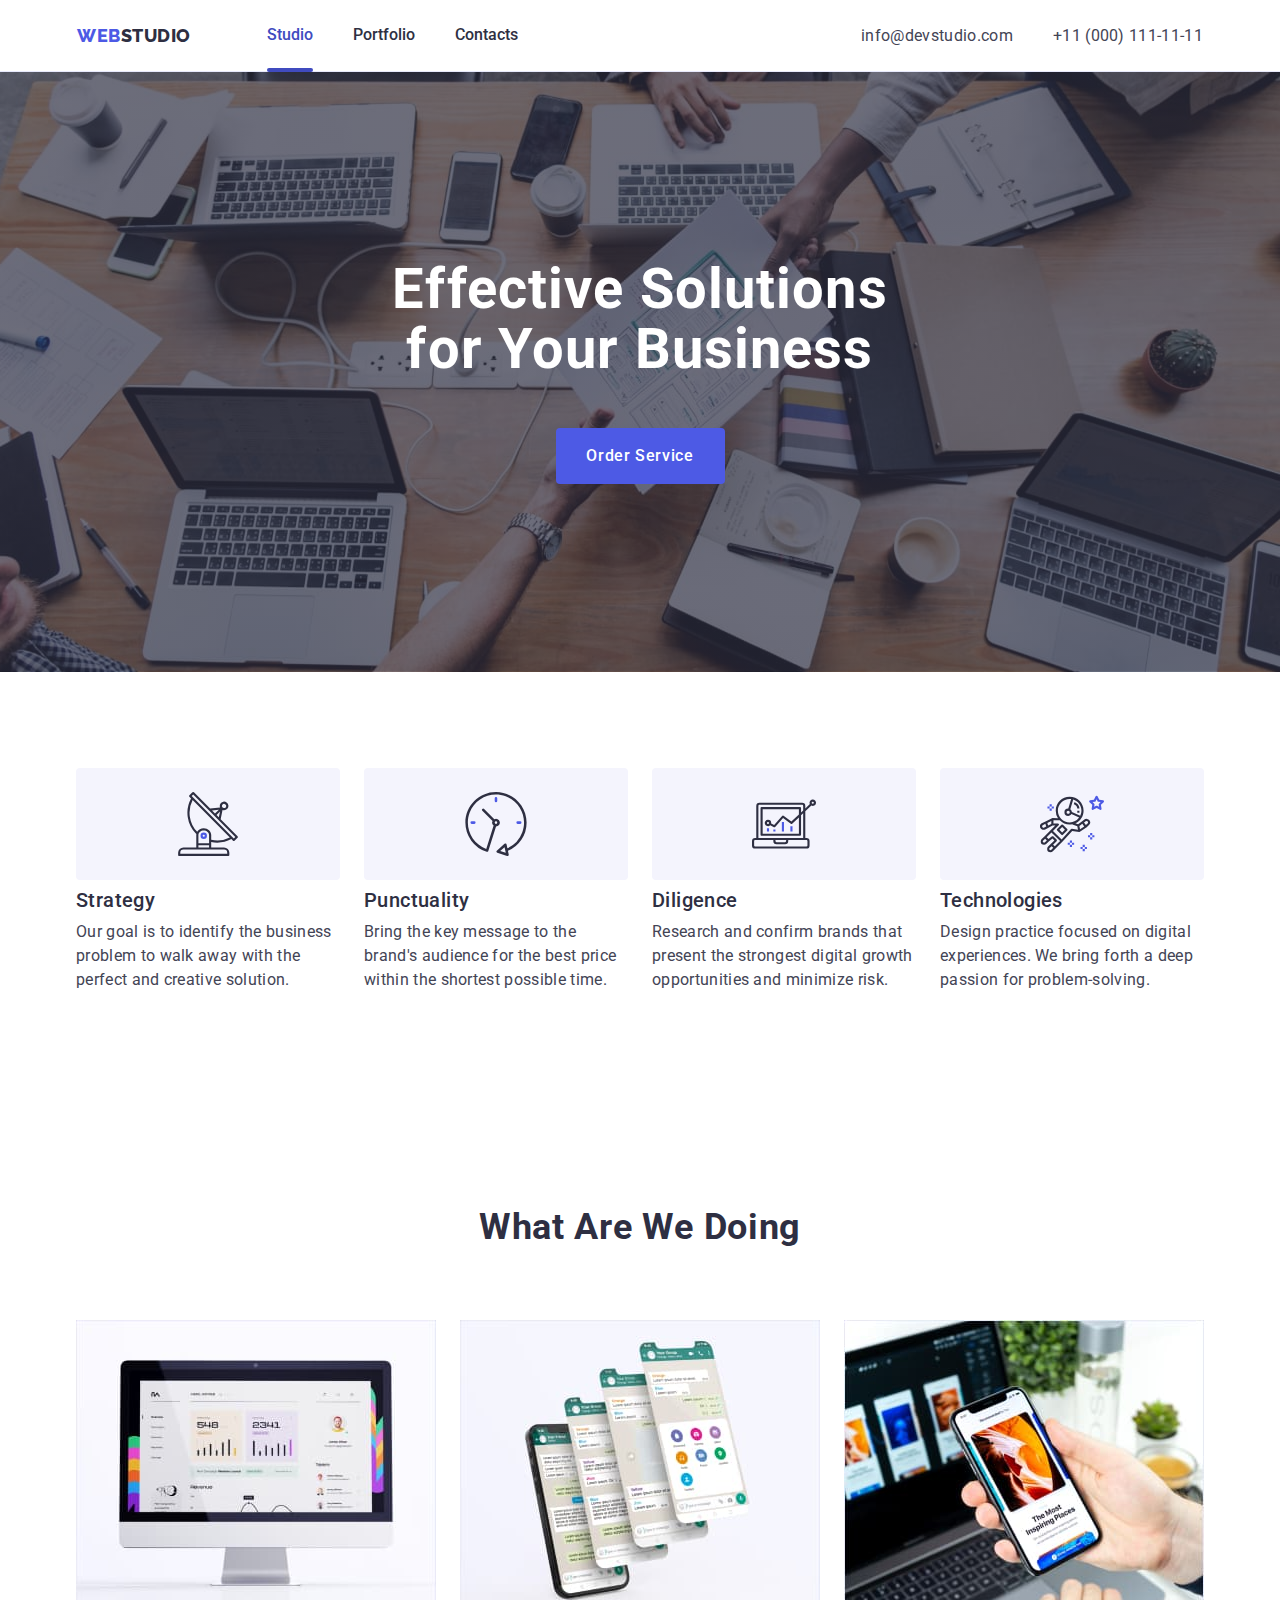
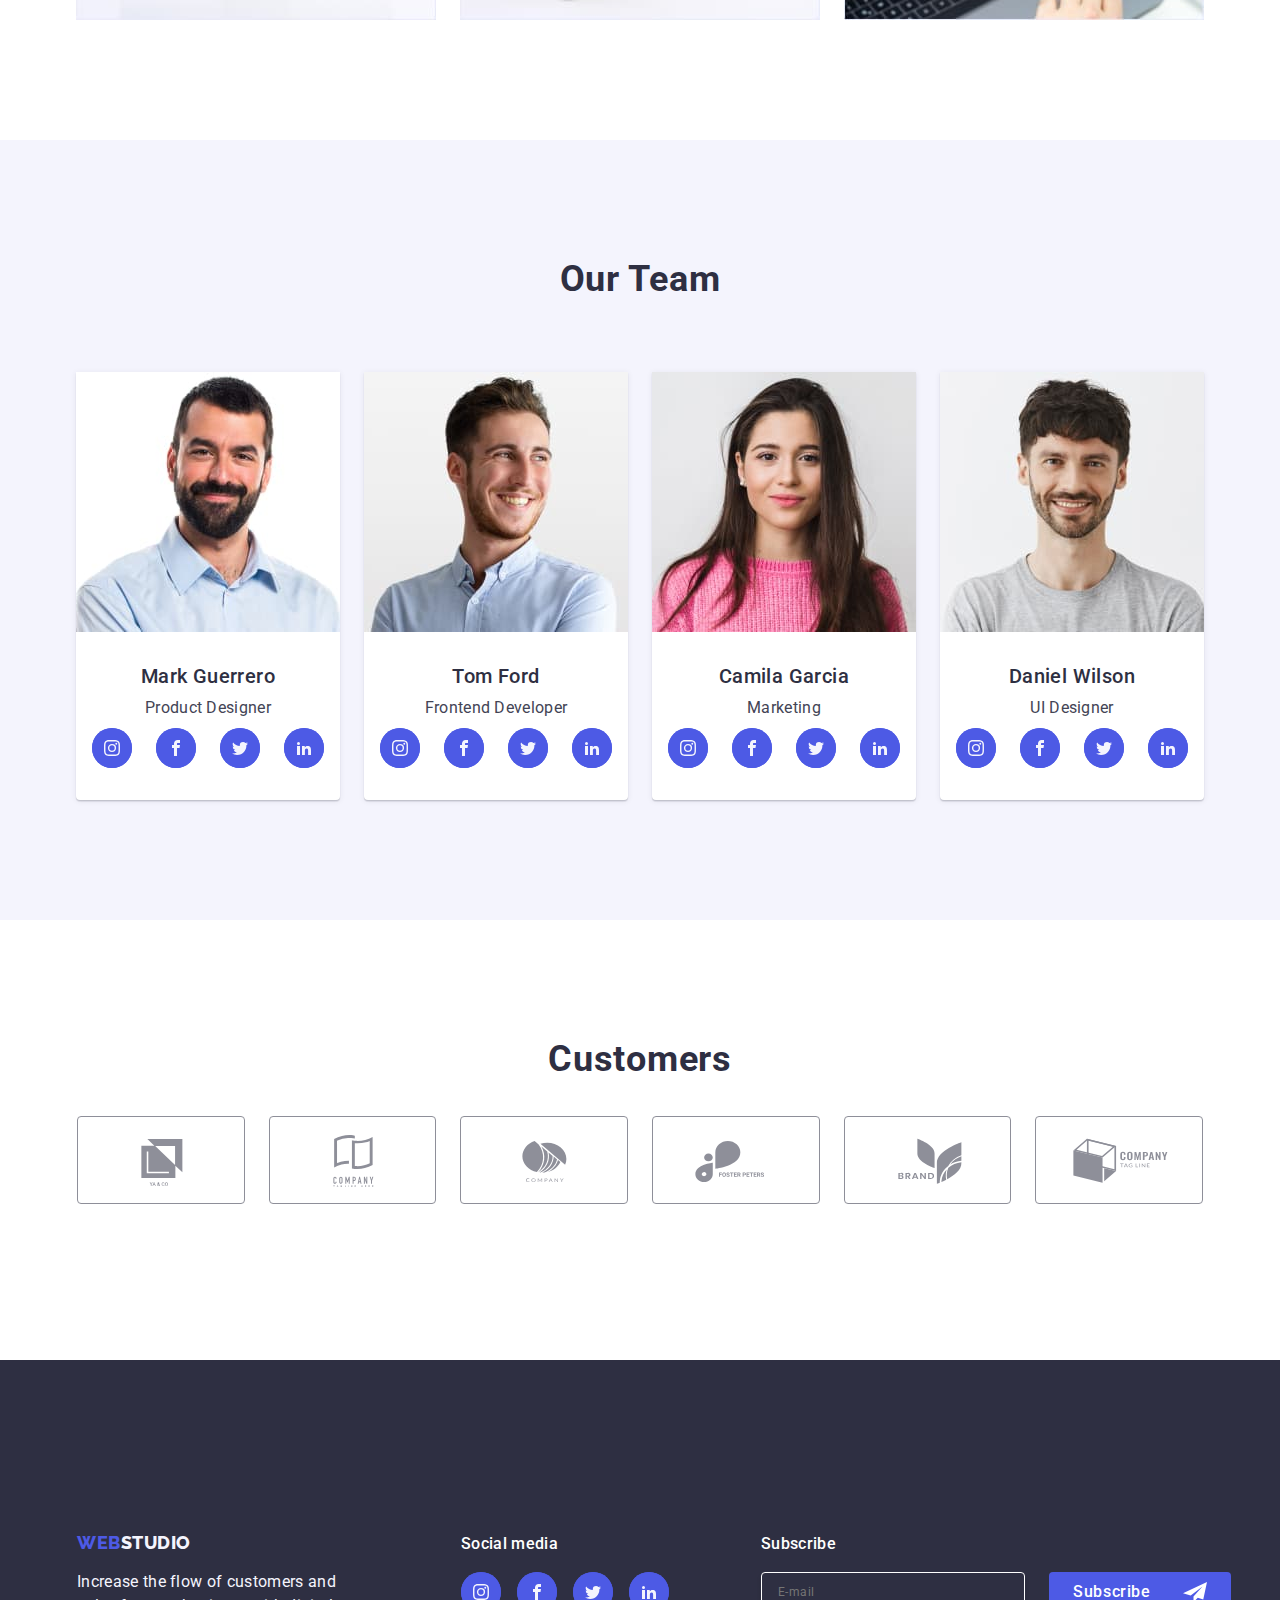
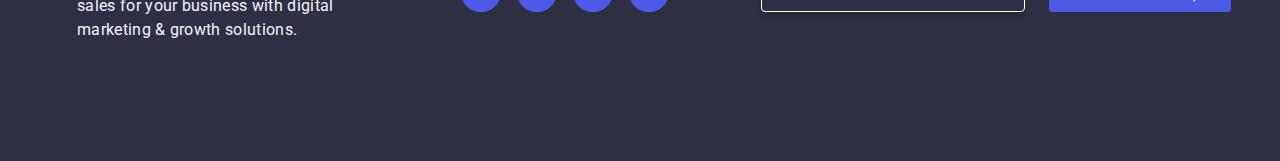
==== commit e5e394b0: "new" ====
--- a/index.html
+++ b/index.html
@@ -40,13 +40,11 @@
                     </li>
                 </ul>
             </address>
-            <menu class="menu-hamburger">
-                <button type="button" class="button-hamburger menu-toggle js-open-menu" aria-expanded="false" aria-controls="mobile-menu">
+            <button type="button" class="button-hamburger menu-toggle js-open-menu" aria-expanded="false" aria-controls="mobile-menu">
                     <svg class="open-burger" width="32" height="22">
                         <use href="./images/icons.svg#icon-hamburger"></use>
                     </svg>
-                </button>
-            </menu>
+            </button>
 
         </div>
     </header>
@@ -144,9 +142,9 @@
             <div class="container">
             <h2 class="what-are-we-doing">What are we doing</h2>
                 <ul class="images-list list">
-                    <li class="third-section-images"><img src="./images/img.1.jpg" alt="komputer" width="360" height="300"></li>
-                    <li class="third-section-images"><img src="./images/img.2.jpg" alt="telefon" width="360" height="300"></li>
-                    <li class="third-section-images"><img src="./images/img.3.jpg" alt="laptop i telefon" width="360" height="300"></li>
+                    <li class="third-section-images"><img src="./images/img.1.jpg" srcset="./images/img.1@2x.jpg" alt="komputer" width="360" height="300"></li>
+                    <li class="third-section-images"><img src="./images/img.2.jpg" srcset="./images/img.2@2x.jpg" alt="telefon" width="360" height="300"></li>
+                    <li class="third-section-images"><img src="./images/img.3.jpg" srcset="./images/img.3@2x.jpg" alt="laptop i telefon" width="360" height="300"></li>
                 </ul>
             </div>
         </section>
@@ -172,7 +170,7 @@
             <h2 class="fourth-section-heading">Our Team</h2>
                 <ul class="fourth-section-list list">
                     <li class="fourth-section-list-item">
-                        <img src="./images/markguerrero.1.jpg" width="264" height="260" alt="Man with dark hair and beard">
+                        <img src="./images/markguerrero.1.jpg" srcset="./images/markguerrero.1@2x.jpg" width="264" height="260" alt="Man with dark hair and beard">
                                 <div class="person">
                                     <h3 class="fourth-section-headings">Mark Guerrero</h3>
                                     <p class="fourth-section-paragraph">Product Designer</p>
@@ -209,7 +207,7 @@
                                 </div>
                     </li>
                     <li class="fourth-section-list-item">
-                        <img src="./images/tomford.2.jpg" width="264" height="260" alt="Smiled man with brown hair">
+                        <img src="./images/tomford.2.jpg" srcset="./images/tomford.2@2x.jpg" width="264" height="260" alt="Smiled man with brown hair">
                                 <div class="person">
                                     <h3 class="fourth-section-headings">Tom Ford</h3>
                                     <p class="fourth-section-paragraph">Frontend Developer</p>
@@ -247,7 +245,7 @@
                     </li>
                         
                     <li class="fourth-section-list-item">
-                        <img src="./images/camilagarcia.3.jpg" width="264" height="260" alt="Woman with long dark hair">
+                        <img src="./images/camilagarcia.3.jpg" srcset="./images/camilagarcia.3@2x.jpg" width="264" height="260" alt="Woman with long dark hair">
                                 <div class="person">
                                     <h3 class="fourth-section-headings">Camila Garcia</h3>
                                     <p class="fourth-section-paragraph">Marketing</p>
@@ -285,7 +283,7 @@
                     </li>
                         
                     <li class="fourth-section-list-item">
-                        <img src="./images/danielwilson.4.jpg" width="264" height="260" alt="Man with brown hair and beard">
+                        <img src="./images/danielwilson.4.jpg" srcset="./images/danielwilson.4@2x.jpg" width="264" height="260" alt="Man with brown hair and beard">
                                 <div class="person">
                                     <h3 class="fourth-section-headings">Daniel Wilson</h3>
                                     <p class="fourth-section-paragraph">UI Designer</p>
@@ -401,7 +399,7 @@
         <div class="footer-container container">
             <div class="tablet-footer-container">
                 <div class="first-part-footer">
-                    <a href="./index.html" class="footer-logo logo link">Web<span class="studio">Studio</span></a>
+                    <a href="./index.html" class="footer-logo link">Web<span class="studio">Studio</span></a>
                     <p class="first-part-footer-paragraph">Increase the flow of customers and sales for your business with digital marketing & growth solutions.</p> <br/>
                 </div>
 
--- a/css/styles.css
+++ b/css/styles.css
@@ -60,13 +60,13 @@
 }
 
 /* ================================ MOBILE ================================== */
-@media screen and (max-width: 767px) {
+@media screen and (min-width: 320px) and (max-width: 767px) {
     .body {
         overflow: hidden;
     }
 
     .container {
-        min-width: 428px;
+        max-width: 428px;
         margin: 0 auto;
         padding: 0 15px;
     }
@@ -75,17 +75,15 @@
     /*----------------------HEADER-----------------------*/
     
     /*------HAMBURGER-------*/
+    /* stylizacja przycisku który otwiera menu */
     .button-hamburger {
         border: none;
         background-color: var(--WHITE);
-    }
-
-    /* stylizacja przycisku który otwiera menu */
-    .menu-hamburger {
         display: flex;
         margin-top: 24px;
         margin-right: 16px;
         margin-bottom: 24px;
+        margin-left: 0;
     }
 
     .open-burger {
@@ -165,7 +163,6 @@
     }
 
     .hamburger-navigation {
-        margin:
         padding-left: 40px; 
         padding-top: 80px;
     }
@@ -270,6 +267,7 @@
     .header-container {
         display: flex;
         align-items: center;
+        justify-content: space-between;
     }
 
     .logo {
@@ -296,14 +294,12 @@
         display: none;
     }
 
-    .menu-hamburger {
-        margin-left: 249px;
-    }
+
 
     /*-------------------FIRST-SECTION--------------------*/
     .first-section {
         display: flex;
-        min-width: 428px;
+        max-width: 428px;
         margin: 0 auto;
         padding-top: 112px;
         padding-bottom: 112px;
@@ -314,6 +310,15 @@
         align-items: center;
         justify-content: center;
     }
+    @media (min-device-pixel-ratio: 2),
+    (-webkit-min-device-pixel-ratio: 2),
+    (min-resolution: 192dpi),
+    (min-resolution: 2dppx) {
+        .first-section {
+            background-image: linear-gradient(rgba(46, 47, 66, 0.7),rgba(46, 47, 66, 0.7)),
+            url(../images/hero-image@2x.jpg);
+        }
+    }
     
     .first-section h1 {
         align-items: center;
@@ -328,11 +333,13 @@
         line-height: 1.1;
         letter-spacing: 0.72px;
         text-transform: capitalize;
-        padding-bottom: 72px;
+        margin-bottom: 72px;
+        text-align: center;
     }
 
     .order-service {
         display: block;
+        margin: 0 auto;
         line-height: 1.5;
         letter-spacing: 0.04em;
         background-color: var(--IRIS);
@@ -345,7 +352,6 @@
         height: 56px;
         border: none;
         border-radius: 4px;
-        margin-left: 113px;
         transition: background-color 250ms cubic-bezier(0.4, 0, 0.2, 1);
     }
 
@@ -381,6 +387,7 @@
         border-radius: 4px;
         transition: transform 250ms cubic-bezier(0.4, 0, 0.2, 1);
         padding: 72px 16px 24px;
+        overflow: hidden;
     }
 
     /* przycisk zamykania */
@@ -625,6 +632,9 @@
         display: block;
     }
 
+    .about-us-list-item:not(:last-child) {
+        margin-bottom: 72px;
+    }
     .second-section-headings {
         justify-content: center;
         align-items: center;
@@ -652,7 +662,6 @@
         align-self: stretch;
         justify-content: center;
         align-items: center;
-        padding-bottom: 72px;
     }
 
     /*--------------THIRD-SECTION--------------*/
@@ -676,6 +685,7 @@
         line-height: 1.1;
         letter-spacing: 0.72px;
         text-transform: capitalize;
+        margin-bottom: 72px;
     }
 
     .fourth-section-list {
@@ -687,8 +697,10 @@
         background: var(--WHITE);
         border-radius: 0px 0px 4px 4px;
         box-shadow: 0px 2px 1px 0px rgba(46, 47, 66, 0.08), 0px 1px 1px 0px rgba(46, 47, 66, 0.16), 0px 1px 6px 0px rgba(46, 47, 66, 0.08);
-        margin-left: 69px;
-        margin-top: 72px;
+        margin: 0 auto;
+    }
+    .fourth-section-list-item:not(:first-child) {
+        margin-bottom: 72px;
     }
     
     .person {
@@ -778,16 +790,15 @@
     
     .fifth-section-list {
         display: flex;
-        gap: 10px;
+        gap: 72px 24px;
         flex-wrap: wrap;
-        flex-basis: calc((100%-16px)/2);
+        justify-content: center;
     }
     
     .fifth-section-list-item {
-        width: 190px;
+        flex-basis: calc((100% - 24px)/2);
         height: 88px;
         cursor: pointer;
-        margin-bottom: 72px;
     }
 
     .fifth-section-list-item:hover,
@@ -840,27 +851,29 @@
         line-height: 1.17;
         letter-spacing: 0.54px;
         text-transform: uppercase;
-        margin-bottom: 17.5px;
-        display: inline-block;
+        display: block;
         margin-bottom: 16px;
-        margin-top: 0;
-        margin-left: 140.2px;
+        text-align: center;
     }
     
     .footer .studio {
         color: var(--CLOUD);
     }
 
+    .first-part-footer {
+        margin-bottom: 72px;
+    }
     .first-part-footer-paragraph {
         font-weight: 400;
         line-height: 1.5;
         letter-spacing: 0.32px;
         max-width: 264px;
-        margin-left: 65px;
+        margin: 0 auto;
     }
 
     .second-part-footer {
         align-items: center;
+        margin-bottom: 72px;
     }
 
     .second-part-footer-paragraph {
@@ -872,8 +885,7 @@
         line-height: 1.5;
         letter-spacing: 0.32px;
         margin-bottom: 16px;
-        margin-top: 72px;
-        margin-left: 151px;
+        text-align: center;
     }
     
     .footer-social-media-list {
@@ -921,8 +933,7 @@
         line-height: 1.5;
         letter-spacing: 0.32px;
         margin-bottom: 16px;
-        margin-top: 72px;
-        margin-left: 161px;
+        text-align: center;
     }
 
     .newsletter-form {
@@ -946,13 +957,13 @@
         line-height: 1.5;
         letter-spacing: 0.48px;
         padding-left: 16px;
-        width: 398px;
+        width: 100%;
         height: 40px;
         gap: 24px;
     }
 
     .newsletter-button {
-        display: inline-flex;
+        display: flex;
         padding: 8px 24px;
         justify-content: center;
         align-items: center;
@@ -968,16 +979,13 @@
         font-weight: 500;
         line-height: 1.5;
         letter-spacing: 0.64px;
-        min-width: 165px;
+        width: 165px;
         height: 40px;
+        margin: 0 auto;
         cursor: pointer; 
         margin-top: 16px;
-        margin-left: 116px;
-    }
-
-    .newsletter-svg {
-        margin-left: 16px;
-    }
+    }
+
 
     /*========================PORTFOLIO===================*/
     /*-----------PORTFOLIO-SECTION-------------*/
@@ -1134,7 +1142,7 @@
     .header-container {
         display: flex;
         align-items: center;
-        justify-content: center;
+        justify-content: space-between;
     }
 
     .logo {
@@ -1153,7 +1161,7 @@
         color: var(--NAVY-BLUE)
     }
 
-    .menu-hamburger {
+    .button-hamburger {
         display: none;
     }
     .navigation {
@@ -1235,8 +1243,26 @@
         background-repeat: no-repeat;
         background-size: cover;
         background-position: center;
-    }
-
+        display: flex;
+        justify-content: center;
+    }
+
+    @media (min-device-pixel-ratio: 2),
+    (-webkit-min-device-pixel-ratio: 2),
+    (min-resolution: 192dpi),
+    (min-resolution: 2dppx) {
+        .first-section {
+            background-image: linear-gradient(rgba(46, 47, 66, 0.7),rgba(46, 47, 66, 0.7)),
+            url(../images/hero-image@2x.jpg);
+        }
+    }
+
+    .first-section-container {
+        display: flex;
+        flex-direction: column;
+        justify-content: center;
+        align-items: center;
+    }
     .first-section h1 {
         text-align: center;
         font-family: Roboto;
@@ -1263,7 +1289,6 @@
         height: 56px;
         border: none;
         border-radius: 4px;
-        margin-left: 300px;
         margin-top: 36px;
         transition: background-color 250ms cubic-bezier(0.4, 0, 0.2, 1);
     }
@@ -1300,6 +1325,7 @@
         border-radius: 4px;
         transition: transform 250ms cubic-bezier(0.4, 0, 0.2, 1);
         padding: 72px 24px 24px 24px;
+        overflow: hidden;
     }
     
     /* przycisk zamykania */
@@ -2081,18 +2107,24 @@
     .container {
         min-width: 1158px;
     }
+    section {
+        padding: 120px 0;
+    }
     /*======================STUDIO=======================*/
 /*----------------------HEADER-----------------------*/
     .header {
         border-bottom: 1px solid var(--CORNFLOWER);
         height: 72px;
         box-shadow: 0px 1px 6px 0px rgba(46, 47, 66, 0.08), 0px 1px 1px 0px rgba(46, 47, 66, 0.16), 0px 2px 1px 0px rgba(46, 47, 66, 0.08);
+        display: flex;
+        justify-content: center;
+        align-items: center;
     }
 
     .header-container {
         display: flex;
         align-items: center;
-        justify-content: center;
+        justify-content: space-between;
     }
 
     .logo {
@@ -2105,7 +2137,6 @@
         color: var(--IRIS);
         text-transform: uppercase;
         margin-right: 76px;
-        margin-left: 100px;
     }
 
     .studio {
@@ -2116,7 +2147,6 @@
         display: flex;
         align-items: center;
         margin-right: 0;
-        margin-top: 25px;
     }
 
     .list-navigation {
@@ -2173,14 +2203,12 @@
         padding-top: 0;
         margin-top: 0;
         margin-right: 0;
-        margin-left: 220px;
     }
 
     .address-list {
         display: flex;
         flex-direction: row;
         gap: 40px;
-        margin-top: 24px;
         margin-right: 0;
     }
     .address-list:first-child {
@@ -2207,10 +2235,11 @@
         background-repeat: no-repeat;
         background-size: cover;
         background-position: center;
-        align-items: center;
-        justify-content: center;
-        margin-bottom: 120px;
-    }
+        display: flex;
+        justify-content: center;
+    }
+
+    
 
     .first-section h1 {
         text-align: center;
@@ -2222,9 +2251,15 @@
         letter-spacing: 1.12px;
         color: var(--WHITE);
         max-width: 496px;
-        margin-left: 472px;
-    }
-    
+    }
+    
+    .first-section-container {
+        display: flex;
+        justify-content: center;
+        flex-direction: column;
+        align-items: center;
+    }
+
     .order-service {
         display: block;
         line-height: 1.5;
@@ -2235,11 +2270,11 @@
         font-family: "Roboto", sans-serif;
         font-weight: 500;
         font-size: 16px;
-        min-width: 169px;
+        max-width: 169px;
         height: 56px;
         border: none;
         border-radius: 4px;
-        margin-left: 632px;
+        margin: 0 auto;
         margin-top: 48px;
         transition: background-color 250ms cubic-bezier(0.4, 0, 0.2, 1);
     }
@@ -2277,6 +2312,7 @@
         border-radius: 4px;
         transition: transform 250ms cubic-bezier(0.4, 0, 0.2, 1);
         padding: 72px 24px 24px 24px;
+        overflow: hidden;
     }
     
     /* przycisk zamykania */
@@ -2510,10 +2546,6 @@
     }
 
     /*---------------SECOND-SECTION---------------*/
-    .second-section {
-        padding: 120px 0;
-    }
-
     .about-us-list {
         display: flex;
         justify-content: center;
@@ -2780,8 +2812,8 @@
     text-transform: uppercase;
     margin-bottom: 17.5px;
     display: inline-block;
-    margin-bottom: 16px;
     margin-top: 0;
+    margin-left: 0;
 }
 
 .footer .studio {
@@ -2852,10 +2884,6 @@
 }
 
 /*------FORM------*/
-.form-container {
-    margin-bottom: px;
-}
-
 .subscribe-paragraph {
     color: var(--WHITE);
     font-family: Roboto;
@@ -2869,11 +2897,6 @@
 
 .newsletter-form {
     display: flex;
-    gap: 24px;
-}
-
-.newsletter-label {
-    gap: 24px;
 }
 
 .newsletter-input {
@@ -2890,7 +2913,6 @@
     letter-spacing: 0.48px;
     width: 264px;
     height: 40px;
-    gap: 24px;
 }
 
 .newsletter-button {
@@ -2913,6 +2935,7 @@
     min-width: 165px;
     height: 40px;
     cursor: pointer; 
+    margin-left: 0;
 }
 
 .newsletter-svg {
@@ -2949,7 +2972,9 @@
     gap: 24px;
     margin-bottom: 72px;
 }
-
+.first-row-buttons {
+    margin-right: 0;
+}
 .portfolio-buttons {
     font-family: "Roboto", sans-serif;
     font-size: 16px;
@@ -3064,3 +3089,4 @@
 
 
 
+}